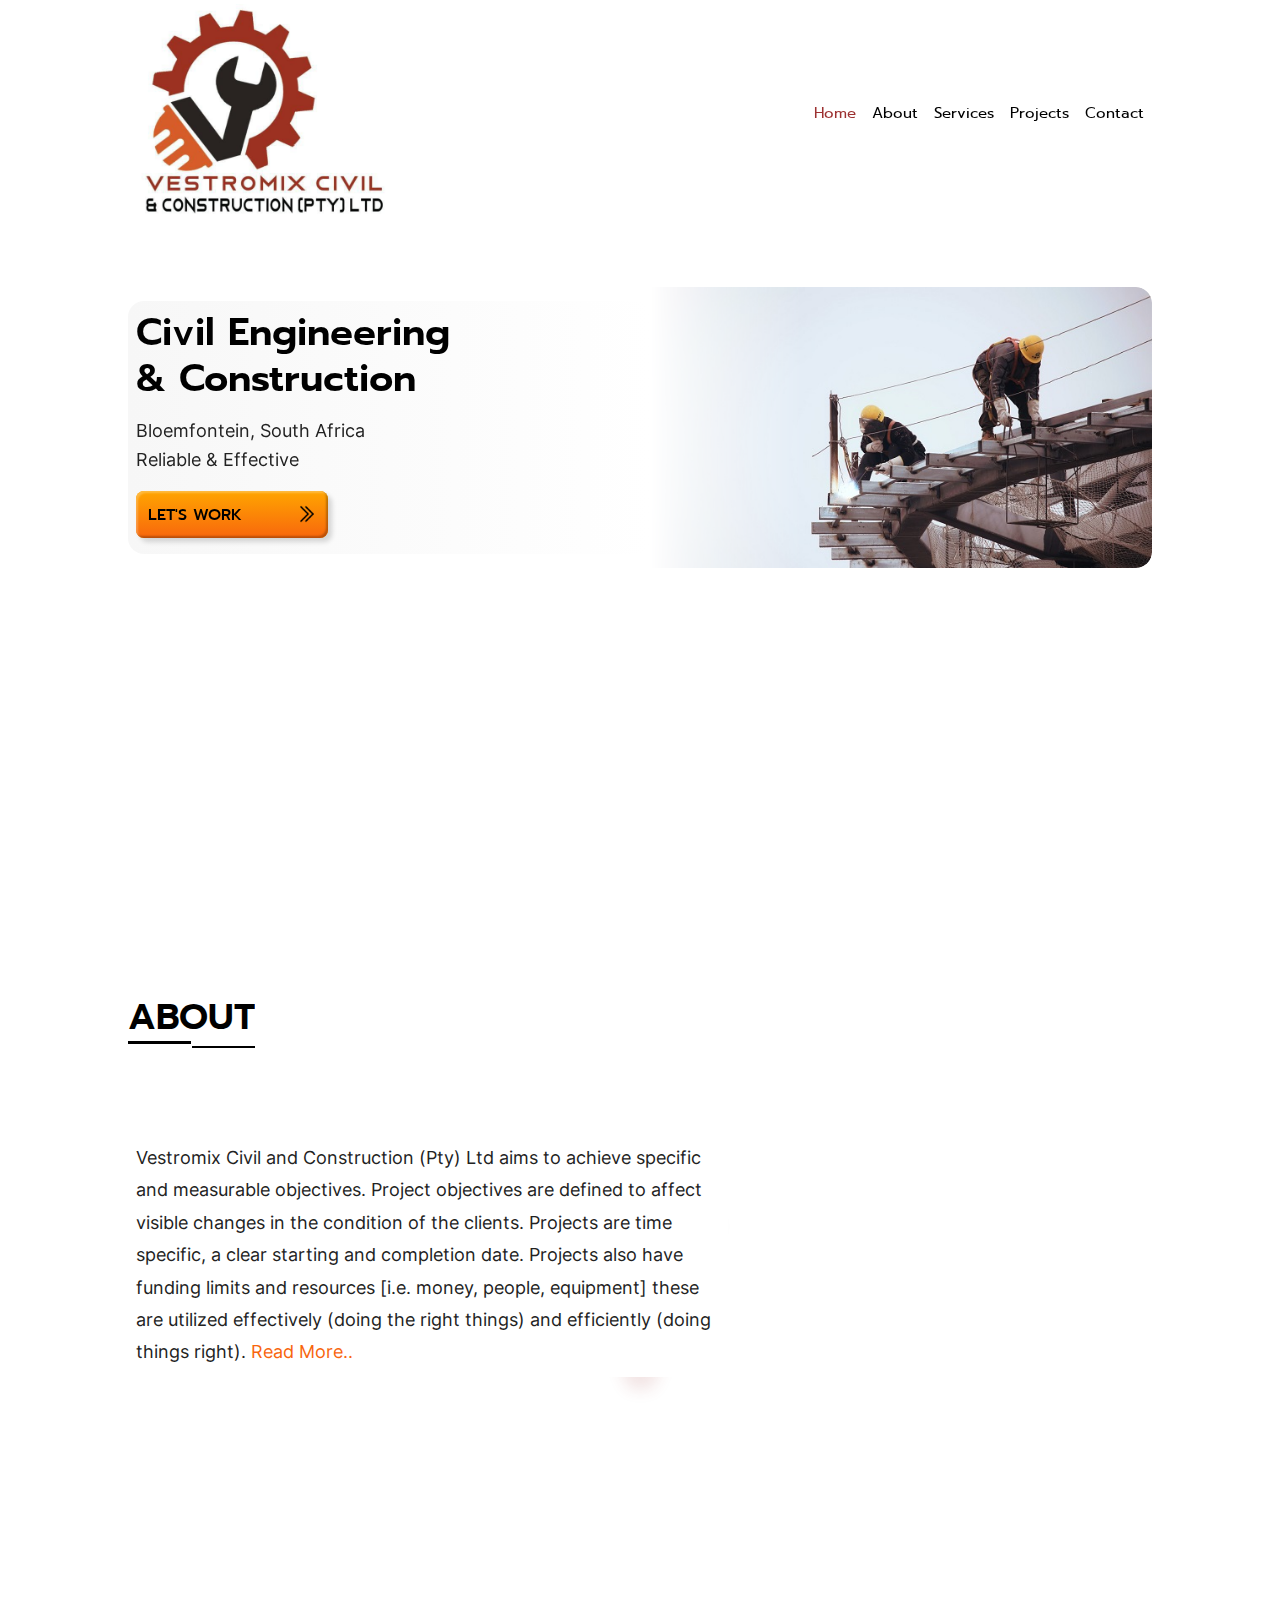
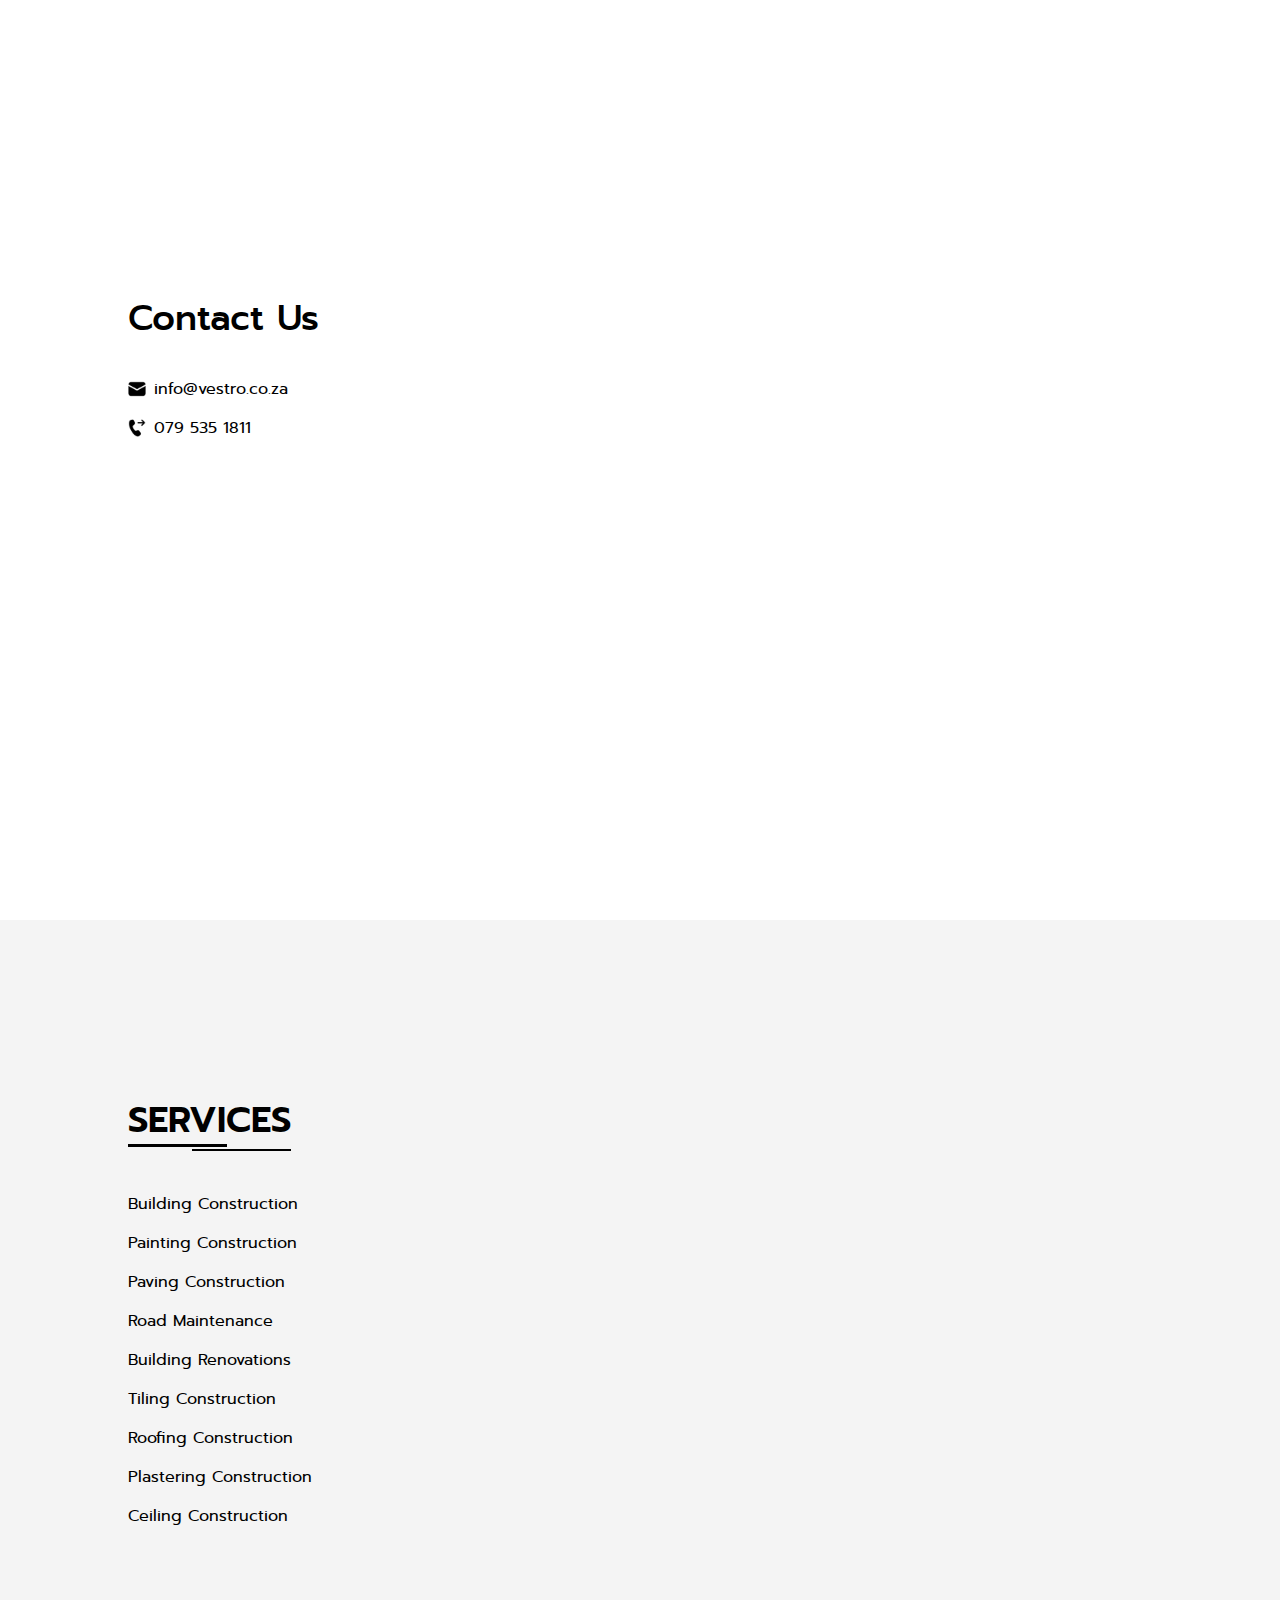
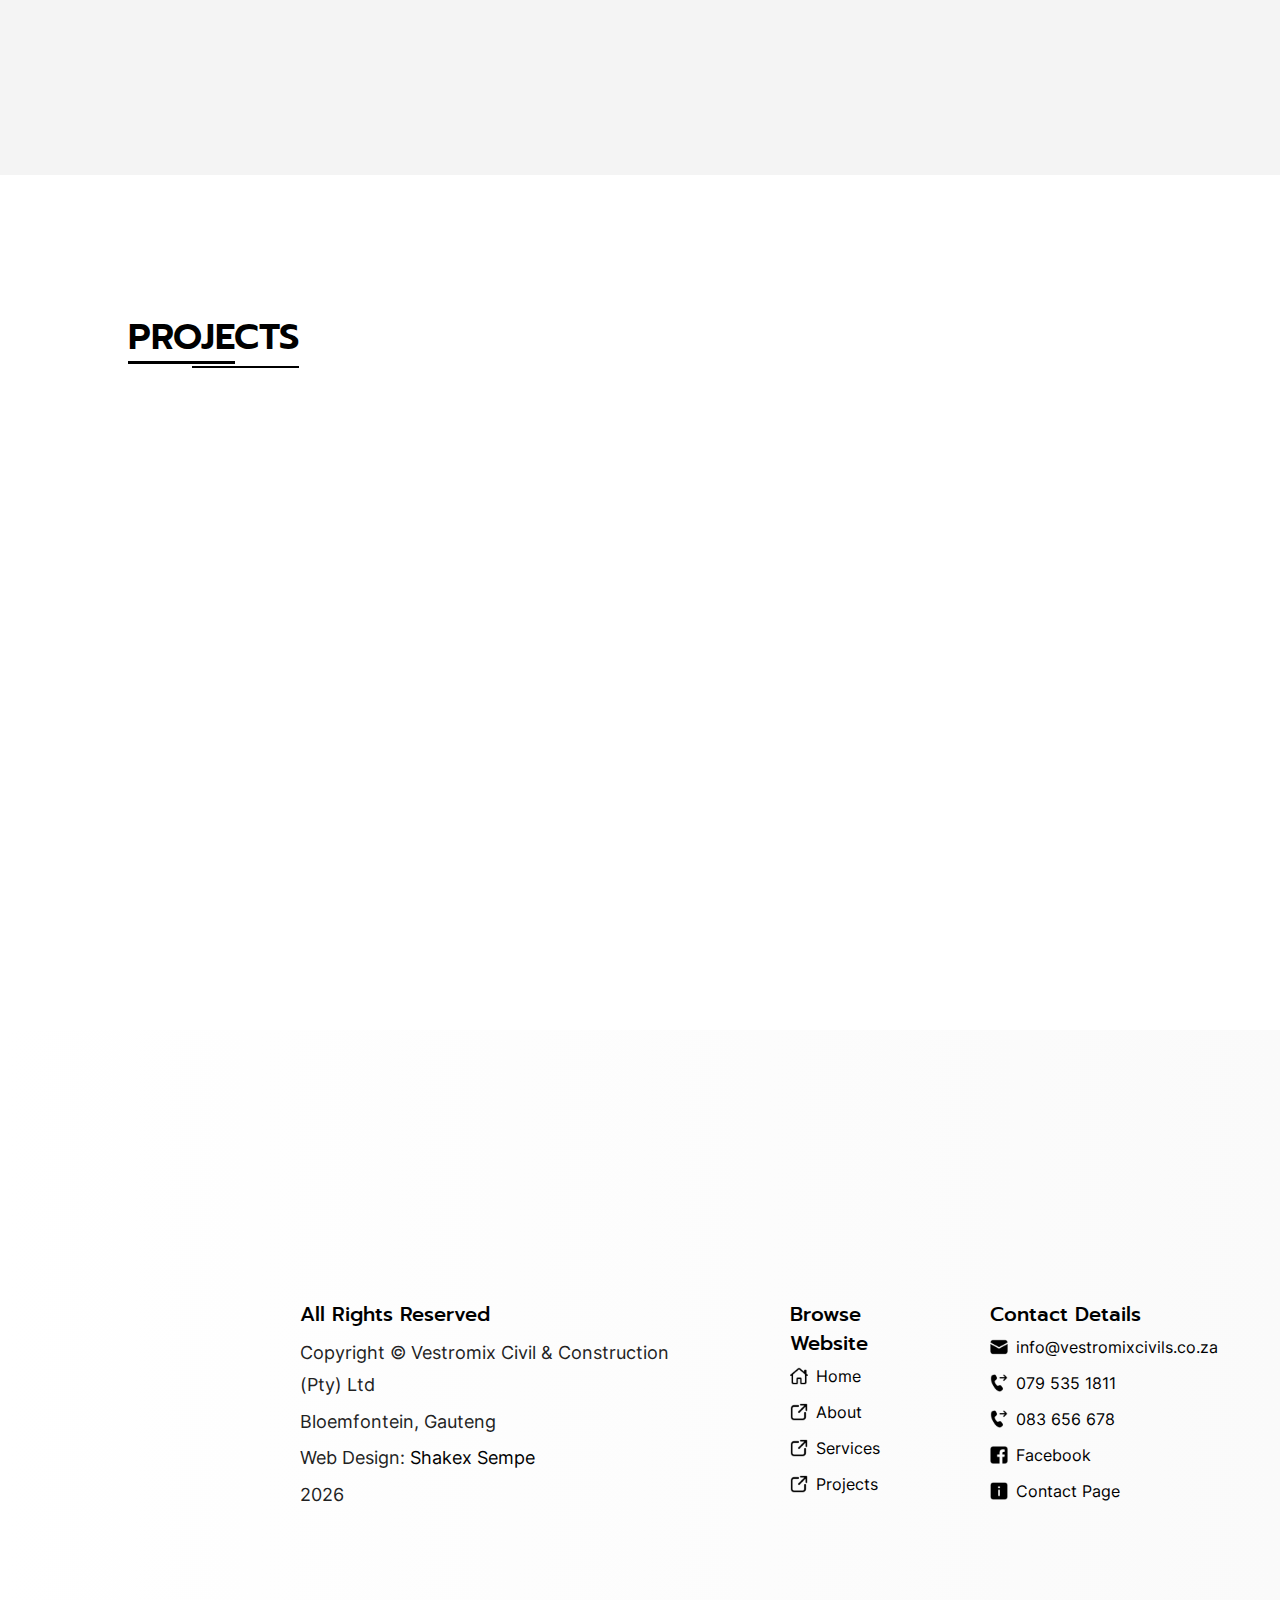
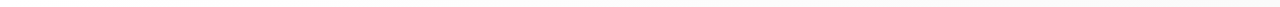
==== index.html @ af8aa7d8 "html: preloads" ====
<!DOCTYPE html>
<html lang="en">
<head>
    <meta charset="UTF-8">
    <meta http-equiv="X-UA-Compatible" content="IE=edge">
    <meta name="viewport" content="width=device-width, initial-scale=1.0">
    <!-- META THEME COLOR -->
    <meta name="theme-color" content="#000000">
    <!-- META OG IMAGE -->
    <meta name="image" property="og:image" content="https://orich-trading-projects.netlify.app/img/orich.jpg">
    <!-- TITLE -->
    <title>Civil Engineering & Construction </title>
    <!-- META DESCRIPTION -->
    <meta name="description" content="Bloemfontein based Construction company providing construction, electrical & general building services and solutions throughout Gauteng.">
    <!-- KEYWORDS -->
    <meta name="keywords" content="general building, construction, Johannesburg, Gauteng, industrial relations, painting, plumbing, tiling, roofing, electrical services & installations, IT network and infrastructure, general building, carpentry, paving, welding, ceiling">
    
    <!-- PRELOAD -->
    <link rel="preload" href="fonts/prompt-regular-webfont.woff2" as="font" type="font/woff2" crossorigin />
    <link rel="preload" href="fonts/Inter-Regular.woff2" as="font" type="font/woff2" crossorigin />
    <link rel="preload" href="img/hero-600.jpg" as="image" fetchpriority="high">
    <link rel="preload" href="img/vestro-logo-xsm.jpg" as="image" fetchpriority="high">
    <!--<link rel="preload" href="css/style.css" as="style" />
    <link rel="preload" href="js/app.js" as="script" />
    <link rel="preload" href="img/work.jpg" as="image" fetchpriority="high">
    <link rel="preload" href="img/hero-mobile-web.webp" as="image" fetchpriority="high">
    <link rel="preload" href="img/hero_400.jpg" as="image" media="(max-width: 450px)">
    <link rel="preload" href="img/hero_800.jpg" as="image" media="(min-width: 450.1px)"> -->
    
    <!-- STYLESHEET -->
    <link rel="stylesheet" href="css/style.css">
    <!-- JAVASCRIPT -->
    <script src="js/app.js" defer></script>
    

    <!-- META FAVICON -->
    <!-- <link rel="shortcut icon" href="img/favicon.ico" type="image/x-icon"> -->
    <link rel="icon" href="/">
    <link rel="apple-touch-icon" sizes="57x57" href="icons/fav/apple-icon-57x57.png">
    <link rel="apple-touch-icon" sizes="60x60" href="icons/fav/apple-icon-60x60.png">
    <link rel="apple-touch-icon" sizes="72x72" href="icons/fav/apple-icon-72x72.png">
    <link rel="apple-touch-icon" sizes="76x76" href="icons/fav/apple-icon-76x76.png">
    <link rel="apple-touch-icon" sizes="114x114" href="icons/fav/apple-icon-114x114.png">
    <link rel="apple-touch-icon" sizes="120x120" href="icons/fav/apple-icon-120x120.png">
    <link rel="apple-touch-icon" sizes="144x144" href="icons/fav/apple-icon-144x144.png">
    <link rel="apple-touch-icon" sizes="152x152" href="icons/fav/apple-icon-152x152.png">
    <link rel="apple-touch-icon" sizes="180x180" href="icons/fav/apple-icon-180x180.png">
    <link rel="icon" type="image/png" sizes="192x192"  href="icons/fav/android-icon-192x192.png">
    <link rel="icon" type="image/png" sizes="32x32" href="icons/fav/favicon-32x32.png">
    <link rel="icon" type="image/png" sizes="96x96" href="icons/fav/favicon-96x96.png">
    <link rel="icon" type="image/png" sizes="16x16" href="icons/fav/favicon-16x16.png">
    <meta name="msapplication-TileColor" content="#ffffff">
    <meta name="msapplication-TileImage" content="/ms-icon-144x144.png">
    <meta name="theme-color" content="#ffffff">

</head>

<body>
    

    <div class="container">

        <!-- HEADER = 1) LOGO 2) SECTION & PAGE NAVIGATION LINKS -->
        <header id="header" data-header class="index-header hero-header">
            <!-- SKIP LINK -->
            <a href="#main" class="skip-link" tabindex="0">skip to main content</a>
            <!-- LOGO = LINK TO TOP OF THE PAGE -->
                    <a class="logo" href="#">
                        <!-- <picture>
                            <source
                            type="image/webp"
                            srcset="img/orich-logo.webp"
                            width="260"
                            height="255"
                            >
                        </picture> -->
                        <img src="img/vestro-logo-xsm.jpg" width="250" height="250" alt="Vestro construction logo">
                    </a>
            <!-- DESKTOP NAVBAR & MOBILE HAMBURGER MENU -->
            <div class="navigation">
                <!-- HAMBURGER MENU = HIDDEN ON DESKTOPS -->
                <div id="toggle" class="toggle">
                    <div class="bar"></div>
                </div>
                <!-- NAVBAR = HIDDEN ON MOBILE SCREENS -->
                <nav id="nav">
                    <ul>
                        <!-- WEBSITE PAGE LINKS -->
                        <li><a class="nav-link" href="#">home</a></li>
                        <li><a class="nav-link" href="pages/about.html">about</a></li>
                        <li><a class="nav-link" href="pages/services.html">services</a></li>
                        <li><a class="nav-link" href="pages/projects.html">projects</a></li>
                        
                        <!-- CONTACT DROPDOWN BUTTON -->
                        <li title="Contact Dropdown" class="dropdown">
                            <button class="dropdown-btn">contact
                                <i class="fa fa-caret-down"></i>
                            </button>
                            <div class="dropdown-content">
                                <a title="Contact-info" href="#contact">contact info</a>
                                <a title="Contact-page" href="pages/contact.html">contact page</a>
                            </div>
                        </li>
                    </ul>
                </nav>
                <!-- SIDEBAR = HIDDEN ON DESKTOPS -->
                <!-- SIDEBAR ACTIVATED BY JAVASCRIPT CLICK EVENT LISTENER -->
                <aside id="aside" class="aside" >
                    
                    <!-- WEBSITE PAGE BROWSE -->
                    <ul>

                        <!-- HOME DROPDOWN -->
                        <li><a href="#" title="Home-page" class="nav-link">
                            <img class="icon nav-icon" src="icons/outline/icons8-homepage-32-light.png" height="32" width="32" alt="Home page icon" >
                            home</a>
                        </li>

                        <!-- ABOUT DROPDOWN -->
                        <li><a href="pages/about.html" title="About page" class="nav-link">
                            <img class="icon nav-icon" src="icons/outline/icons8-user-48-light.png" height="48" width="48" alt="user icon" >
                            about</a>
                        </li>

                        <!-- SERVICES DROPDOWN -->
                        <li><a href="pages/services.html" title="Services page" class="nav-link">
                            <img class="icon nav-icon" src="icons/outline/icons8-service-48-light.png" height="48" width="48" alt="Tools icon" >
                            services</a>
                        </li>

                        <!-- PROJECTS DROPDOWN -->
                        <li><a href="pages/projects.html" title="Projects page" class="nav-link">
                            <img class="icon nav-icon" src="icons/outline/icons8-four-squares-32-light.png" height="48" width="48" alt="Tasks icon" >
                            projects</a>
                        </li>
                    </ul>

                    <!-- SOCIAL & CONTACT DETAILS -->
                    <div class="social-links">
                        
                        <a target="_blank" style="--i:1;" title="Whatsapp number" href="https://wa.me/27795351811">
                            <img class="icon" src="icons/aside/icons8-whatsapp-50.png" height="50" width="50" alt="Whatsapp icon">
                            079 535 1811
                        </a>

                        <a target="_blank" style="--i:2;" title="Phone number" href="tel:083656678">
                            <img class="icon" src="icons/brand-icons/icons8-outgoing-call-48-brand.png" height="48" width="48" alt="Outgoing phone-call icon">
                            083 656 678
                        </a>

                        <a target="_blank" style="--i:3;" title="Email address" href="mailto:info@vestromixcivils.co.za">
                            <img class="icon" src="icons/solid/icons8-envelope-48-brand.png" height="48" width="48" alt="envelope icon">
                            info@vestromixcivils.co.za
                        </a>

                    </div>

                </aside>

            </div>
        </header>
        
        <!-- HERO -->
        <div id="hero">

            <!-- HERO IMAGE -->
            <picture class="hero-image">
                <!-- <source
                media="(min-width: 820.1px)"
                width="800"
                height="1035"
                srcset="img/hero_800.webp"
                >
                <source
                type="image/webp"
                media="(max-width: 820px)"
                width="488"
                height="580"
                srcset="img/hero-mobile-web.webp"
                > -->

                <img src="img/hero-600.jpg" width="488" height="580" alt="Construction workers">
            </picture>

            <!-- WEBSITE SLOGAN -->
            <div id="title" class="hero-title">

                <div class="slogan">
                    <h1>Civil Engineering & Construction</h1>

                    <p class="hero-meta">
                        <!-- <img class="icon hero-icon" src="icons/contact/icons8-location-pin-50.png" width="50" height="50" alt="location pin"> -->
                        Bloemfontein, South Africa
                    </p>

                    <!-- CALL TO ACTION = LINK TO SERVICES MENU -->
                    <div id="cta" class="cta">
                        <p class="slogan-p">Reliable & effective</p>
                        <a href="#main" class="cta-btn" title="Main Section">let's work
                            <img src="icons/solid/icons8-double-right-48-dark.png" class="icon hero-cta-icon" height="48" width="48" alt="double-right">
                        </a>
                    </div>
                </div>
            </div>
            
        </div>
        
        <!-- MAIN -->
        <main class="main index-main" id="main" >

            <!-- SECTION : ABOUT -->
            <section class="about">

                <!-- SECTION TITLE -->
                <div class="section-title io-item">
                    <h2>About</h2>
                </div>

                <article class="about-article">
                    <p>
                        Vestromix Civil and Construction (Pty) Ltd aims to achieve specific and measurable objectives. Project objectives are defined to affect visible changes in the condition of the clients. Projects are time specific, a clear starting and completion date. Projects also have funding limits and resources [i.e. money, people, equipment] these are utilized effectively (doing the right things) and efficiently (doing things right).
                        <a href="pages/about.html#main" title="about page">read more..</a>
                    </p>
                </article>

            </section>

            <!-- CTA SECTION -->
            <div class="cta-section">
                
                <!-- CTA IMAGE -->
                <img src="img/crane.jpg" width="640" height="905" class="cta-image" alt="crane">

                <!-- CTA CONTENT CONTAINER -->
                <div class="cta-content-container">
                <!-- CTA SECTION TITLE -->
                <h3 class="cta-grid-title">
                    contact us
                </h2>

                <!-- CTA ITEMS GRID -->
                <ul class="cta-grid">

                    <!-- GRID ITEM -->
                    <li class="cta-item">
                        <img class="icon" src="icons/solid/icons8-envelope-48-dark.png"/>
                        <a href="#">info@vestro.co.za</a>
                    </li>

                    <!-- GRID ITEM -->
                    <li class="cta-item">
                        <img class="icon" src="icons/solid/icons8-outgoing-call-48-dark.png"/>
                        <a href="#">079 535 1811</a>
                    </li>

                </ul>

            </div>

            </div>

            <!-- SECTION : SERVICES -->
            <section id="services" class="services">

                <!-- SECTION TITLE -->
                <div class="section-title io-item">
                    <h2>services</h2>
                </div>
                
                <!-- SERVICE ITEMS -->
                <ul>
                    <li>Building construction</li>
                    <li>Painting construction</li>
                    <li>Paving construction</li>
                    <li>Road Maintenance</li>
                    <li>building renovations</li>
                    <li>tiling construction</li>
                    <li>roofing construction</li>
                    <li>plastering construction</li>
                    <li>ceiling construction</li>
                </ul>
            </section>

            <!-- SECTION : SERVICES -->
            <section id="projects" class="projects">

                <!-- SECTION TITLE -->
                <div class="section-title io-item">
                    <h2>projects</h2>
                </div>
                
            </section>
            
            <!-- FOOTER -->
            <div class="footer" id="footer">
                <!-- FOOTER LOGO -->
                <div class="footer-logo">
                    <!-- <picture>
                        <source
                        type="image/webp"
                        srcset="img/orich-logo.webp"
                        width="250"
                        height="250"
                        >
                    </picture> -->
                    <img src="img/vestro-logo.jpg" loading="lazy" width="250" height="250" alt="Orich Trading & Projects Logo">
                </div>

                <!-- FOOTER COPYRIGHT INFO -->
                <div class="footer-item footer-copyright">
                    <div class="footer-item-title">
                        <h3>all rights reserved</h3>
                    </div>
                    <p>copyright &copy; Vestromix Civil & Construction (Pty) Ltd</p>
                    <p>Bloemfontein, Gauteng</p>
                    <p>web design: <a href="https://shakexsempe.netlify.app/" target="_blank">shakex sempe</a></p>
                    <p><span id="date"></span></p>
                </div>

                <!-- FOOTER BROWSE -->
                <div class="footer-item">

                    <div class="footer-item-title">
                        <h3>browse website</h3>
                    </div>

                    <ul class="footer-list page-links">

                        <li>
                            <img class="icon" src="icons/contact/icons8-home-page-48.png" alt="home page icon" height="48" width="48">
                            <a href="#">home</a>
                        </li>

                        <li>
                            <img class="icon" src="icons/solid/icons8-link-48-dark.png" alt="open link icon" height="48" width="48">
                            <a href="pages/about.html">about</a>
                        </li>

                        <li>
                            <img class="icon" src="icons/solid/icons8-link-48-dark.png" alt="open link icon" height="48" width="48">
                            <a href="pages/services.html">services</a>
                        </li>

                        <li>
                            <img class="icon" src="icons/solid/icons8-link-48-dark.png" alt="open link icon" height="48" width="48">
                            <a href="pages/projects.html">projects</a>
                        </li>

                    </ul>

                </div>

                <!-- FOOTER CONTACT ITEMS -->
                <div class="footer-item contact-items">

                    <div class="footer-item-title">
                        <h3>contact details</h3>
                    </div>

                    <ul class="footer-list contact-links">

                        <!-- EMAIL -->
                        <li>
                            <img src="icons/solid/icons8-envelope-48-dark.png" height="48" width="48" alt="envelope icon" class="icon">
                            <a href="mailto:info@vestromixcivils.co.za">info@vestromixcivils.co.za</a>
                        </li>

                        <!-- PHONE NUMBER -->
                        <li>
                            <img src="icons/solid/icons8-outgoing-call-48-dark.png" height="48" width="48" alt="outgoing call icon" class="icon">
                            <a target="_blank" style="--i:2;" href="tel:079 535 1811">079 535 1811</a>
                        </li>

                        <!-- PHONE NUMBER -->
                        <li>
                            <img src="icons/solid/icons8-outgoing-call-48-dark.png" height="48" width="48" alt="outgoing call icon" class="icon">
                            <a target="_blank" style="--i:2;" href="tel:083 656 678">083 656 678</a>
                        </li>

                        <!-- FACEBOOK -->
                        <li>
                            <img src="icons/solid/icons8-facebook-48-dark.png" height="48" width="48" alt="Facebook icon" class="icon">
                            <a target="_blank" href="">Facebook</a>
                        </li>

                        <li>
                            <img src="icons/solid/icons8-info-squared-48-dark.png" height="48" width="48" alt="Info square icon" class="icon">
                            <a href="pages/contact.html">Contact Page</a>
                        </li>

                    </ul>
                </div>

            </div>
            
        </main>

        <!-- FOOTER-NAVIGATION -->
        <div class="bottom-nav">
            
            <!-- NAV-ITEM 1 -->
            <div class="item item1 menu-target">
                
                <div class="active-icon">
                    <a class="contact-item mobile-contact-item" title="Contact" href="#contact">
                        
                        <img class="icon outline-icon" src="icons/outline/icons8-envelope-48-light.png" width="48" height="48" alt="envelope icon">
                        <img class="icon solid-icon" src="icons/solid/icons8-envelope-48-light.png" width="48" height="48" alt="envelope icon">

                    </a>
                </div>

            </div>

            <!-- NAV-ITEM 2 -->
            <div class="item item2">

                <div class="active-icon">

                    <a href="#" title="Home">
                        <img class="icon outline-icon" src="icons/outline/icons8-homepage-32-light.png" width="32" height="32" alt="Home-page icon">
                        <img class="icon solid-icon" src="icons/solid/icons8-homepage-48-light.png" width="32" height="32" alt="Home-page icon">
                    </a>

                </div>

            </div>

            <!-- NAV-ITEM 3 -->
            <div class="item item3 menu-target">

                <div class="active-icon">

                    <a class="contact-item" title="Footer" href="#footer">
                        <img class="icon outline-icon" src="icons/outline/icons8-four-squares-32-light.png" width="32" height="32" alt="four-squares icon">
                        <img class="icon solid-icon" src="icons/solid/icons8-four-squares-48-light.png" width="32" height="32" alt="four-squares icon">
                    </a>

                </div>
            </div>

        </div>

    </div>
    
    <script>
        const date = document.getElementById("date");
        date.innerHTML = new Date().getFullYear();
    </script>
    
</body>
</html>
---- css/style.css ----
@charset "UTF-8";
@font-face {
  font-family: "Prompt";
  src: url("../fonts/prompt-light-webfont.woff2") format("woff2"), url("../fonts/prompt-light-webfont.woff") format("woff");
  font-style: normal;
  font-weight: 200;
  font-display: swap;
}
@font-face {
  font-family: "Prompt";
  src: url("../fonts/prompt-regular-webfont.woff2") format("woff2"), url("../fonts/prompt-regular-webfont.woff") format("woff");
  font-style: normal;
  font-weight: 400;
  font-display: swap;
}
@font-face {
  font-family: "Prompt";
  src: url("../fonts/prompt-medium-webfont.woff2") format("woff2"), url("../fonts/prompt-medium-webfont.woff") format("woff");
  font-style: normal;
  font-weight: 500;
  font-display: swap;
}
@font-face {
  font-family: "Prompt";
  src: url("../fonts/prompt-semibold-webfont.woff2") format("woff2"), url("../fonts/prompt-semibold-webfont.woff") format("woff");
  font-style: normal;
  font-weight: 600;
  font-display: swap;
}
@font-face {
  font-family: "Prompt";
  src: url("../fonts/prompt-bold-webfont.woff2") format("woff2"), url("../fonts/prompt-bold-webfont.woff") format("woff");
  font-style: normal;
  font-weight: 700;
  font-display: swap;
}
@font-face {
  font-family: "Content";
  src: url("../fonts/Inter-Regular.woff2") format("woff2");
  font-style: normal;
  font-weight: 500;
  font-display: swap;
}
body {
  font-family: "Prompt", sans-serif;
}

.container {
  max-width: 100%;
}

main {
  position: relative;
  background: #fff;
  color: #000;
}
@media (prefers-color-scheme: dark) {
  main {
    background: #000;
  }
}
main::after {
  position: fixed;
  content: "";
  top: 5vh;
  left: 0;
  width: 100%;
  min-height: 100vh;
  background-image: linear-gradient(40deg, #ffa500, #000);
  opacity: 0;
  z-index: -1;
  transition: 0.2s;
}
main.active::after {
  z-index: 1;
  opacity: 0.7;
}
main.contact-page-main {
  background: #000;
}
main.contact-page-main form {
  color: #ffffff;
}

section {
  min-height: 95vh;
  padding: 5vh 5vw;
}
@media (min-width: 768px) {
  section {
    padding: 10vh 10vw;
  }
}

.section-title {
  text-transform: capitalize;
  padding: 5vh 0;
  overflow: hidden;
  width: max-content;
}
.section-title h2 {
  position: relative;
  font-size: 1.5rem;
  font-size: clamp(2rem, 5vw, 2.25rem);
  font-weight: 600;
  text-transform: uppercase;
}
.section-title h2::after, .section-title h2::before {
  position: absolute;
  content: "";
  bottom: 0;
  left: 0;
  width: 100%;
  height: 0.2rem;
  background-color: #000;
  transition: 500ms;
}
.section-title h2::before {
  width: calc(100% - 1rem);
  height: 0.1rem;
  bottom: -0.25rem;
}
.section-title.io-item h2 {
  transition: 1s;
}
.section-title.io-item h2::before {
  transform: translateX(5vw);
  transition: 1.5s;
}
.section-title.io-item h2::after {
  transform: translateX(-5vw);
  transition: 1.5s;
}
.section-title.active-item h2 {
  letter-spacing: normal;
}
.section-title.active-item h2::before {
  background-color: #d35e29;
  transform: translateX(0);
}
.section-title.active-item h2::after {
  transform: translateX(0);
  background-color: #9c3131;
}

.container-title {
  padding: 0.5rem 1rem;
  border-top-right-radius: 0.5rem;
  border-top-left-radius: 0.5rem;
  position: relative;
  overflow: hidden;
  isolation: isolate;
}
.container-title::after {
  content: "";
  position: absolute;
  top: 0;
  left: 0;
  width: 100%;
  height: 100%;
  border-top-right-radius: 0.5rem;
  border-top-left-radius: 0.5rem;
  background: linear-gradient(0deg, #000, #0d0d0d, #000);
  z-index: -1;
  transition: 1s;
}
.container-title h2,
.container-title h3 {
  color: #fff;
  text-transform: capitalize;
  font-weight: 500;
  font-size: 2rem;
  font-size: clamp(1.5rem, 4vw, 2rem);
  transition: 1500ms ease;
}
.container-title.io-item::after {
  transition: 1.5s;
}
.container-title.io-item :nth-child(1) {
  letter-spacing: 0.05rem;
}
.container-title.active-item::after {
  transition: 1.5s;
}
.container-title.active-item :nth-child(1) {
  letter-spacing: normal;
}

h3 {
  margin-bottom: 0.5rem;
  text-wrap: balance;
  text-transform: capitalize;
  font-size: 1.025rem;
  font-size: clamp(1.125rem, 2.25vw, 1.25rem);
  font-weight: 500;
}

p {
  color: #222;
  font-family: "Content", sans-serif;
  font-size: clamp(1rem, 2vw, 1.125rem);
  font-weight: 300;
  line-height: 1.8;
  text-wrap: pretty;
}
@media (prefers-color-scheme: dark) {
  p {
    color: #ddd;
  }
}

a {
  text-decoration: none;
  color: inherit;
  transition: 0.25s;
}
a:hover:not(.cta-btn, .skip-link), a:focus:not(.cta-btn, .skip-link) {
  color: #ffa500;
}

.icon {
  width: 1rem;
  width: clamp(1rem, 3vw, 1.0125rem);
  height: 1rem;
  height: clamp(1rem, 3vh, 1.0125rem);
  transition: 0.25s;
}

* {
  padding: 0;
  margin: 0;
  box-sizing: border-box;
}

html {
  scroll-behavior: smooth;
  scroll-padding-top: 7vh;
}
@media (min-width: 768px) {
  html {
    scroll-padding-top: 8vh;
  }
}

img {
  max-width: 100%;
  display: block;
}

.bottom-nav {
  position: fixed;
  z-index: 5;
  bottom: 0;
  height: auto;
  height: 7vh;
  width: 100%;
  padding: 0.25rem 5vw;
  background: #000;
  display: flex;
  align-items: center;
  justify-content: space-evenly;
  gap: 1rem;
  transform: translateY(10vh);
  transition: 0.5s;
}
.bottom-nav .item {
  width: 100%;
  transform: translateY(10vh);
  border-radius: 1.5rem;
}
.bottom-nav .item a {
  width: 100%;
  display: grid;
  place-items: center;
  margin-inline: auto;
  color: #f4f4f4;
  padding: 1rem 0.5rem;
  border-radius: 1.5rem;
  cursor: default;
  position: relative;
  isolation: isolate;
  transition: 0.25s;
}
@media (min-width: 500px) {
  .bottom-nav .item a {
    cursor: pointer;
  }
}
.bottom-nav .item a::after {
  content: "";
  position: absolute;
  top: 0;
  left: 0;
  width: 100%;
  height: 100%;
  background: #333;
  border-radius: 1.5rem;
  transform: scaleX(0.5);
  opacity: 0;
  transition: 0.25s;
  z-index: -1;
}
.bottom-nav .item a .icon {
  width: 1.125rem;
  height: 1.125rem;
}
.bottom-nav .item a .icon.outline-icon {
  opacity: 0.8;
}
.bottom-nav .item a:active {
  transition: 0.25s;
}
.bottom-nav .item a:active::after {
  transform: scaleX(1);
  transition: 0.125s;
  opacity: 0.5;
}
.bottom-nav .item a:hover::after {
  animation: click 0.25s;
}
@keyframes click {
  0% {
    transform: scaleX(0.5);
    opacity: 0;
  }
  50% {
    opacity: 1;
    transform: scaleX(1);
  }
  80% {
    opacity: 0.5;
    transform: scaleX(1);
  }
  100% {
    opacity: 0;
    transform: scaleX(1);
  }
}
@media (min-width: 768px) {
  .bottom-nav {
    display: none;
  }
}
.bottom-nav.active-footer {
  transform: translateY(0);
}
.bottom-nav.active-footer .item {
  transform: translateY(0);
}
.bottom-nav.active-footer .item:nth-child(1) {
  transition: 0.5s;
}
.bottom-nav.active-footer .item:nth-child(2) {
  transition: 0.75s;
}
.bottom-nav.active-footer .item:nth-child(3) {
  transition: 0.95s;
}
@media (min-width: 768px) {
  .bottom-nav.active-footer {
    transform: translateX(0);
  }
  .bottom-nav.active-footer .item {
    transform: translateX(0);
  }
  .bottom-nav.active-footer .item:nth-child(1) {
    transition-delay: 0.25s;
  }
  .bottom-nav.active-footer .item:nth-child(2) {
    transition-delay: 0.35s;
  }
  .bottom-nav.active-footer .item:nth-child(3) {
    transition-delay: 0.45s;
  }
}
.bottom-nav.menu-footer .item.menu-target i {
  color: #fff;
  transform: scale(1.05);
  transition: 0.5s;
}

.icon {
  width: 1.1rem;
  width: clamp(1rem, 3vw, 1.125rem);
  height: 1rem;
  height: clamp(1rem, 3vw, 1.125rem);
}

.active-icon a {
  padding: 0.5rem;
}
.active-icon a img {
  position: absolute;
}
.active-icon a img.solid-icon {
  opacity: 0;
}
.active-icon a:hover .outline-icon {
  opacity: 0;
}
.active-icon a:hover .solid-icon {
  opacity: 1;
}

.cta-btn {
  display: flex;
  justify-content: space-between;
  align-items: center;
  width: 11rem;
  width: clamp(11rem, 15vw, 12rem);
  padding: 0.75rem 0.75rem;
  margin: 0.5rem 0;
  background: #ffa500;
  color: #000;
  border: none;
  border-radius: 0.5rem;
  font-size: 0.85rem;
  font-size: clamp(.95rem, 1.25vw, 1.025rem);
  font-weight: 500;
  text-decoration: none;
  text-transform: capitalize;
  text-transform: uppercase;
  position: relative;
  isolation: isolate;
  transition: 0.25s;
  cursor: default;
}
@media (min-width: 500px) {
  .cta-btn {
    cursor: pointer;
  }
}
.cta-btn.btn-lg {
  width: clamp(12rem, 20vw, 14rem);
}
.cta-btn .hero-cta-icon {
  transition: 0.25s;
  animation: hero-arrow 1s infinite;
}
@keyframes hero-arrow {
  50% {
    transform: translateX(0.125rem);
    opacity: 0.5;
  }
}
.cta-btn i {
  font-size: 1rem;
  transition: 0.25s;
}
.cta-btn::before, .cta-btn::after {
  position: absolute;
  content: "";
  top: 0;
  left: 0;
  width: 100%;
  height: 100%;
  border: none;
  border-radius: 0.5rem;
  z-index: -1;
  transition: 0.3s;
}
.cta-btn::before {
  background: linear-gradient(0deg, #f8670d, #ffa500);
  box-shadow: inset 2px 2px 2px rgba(255, 255, 255, 0.25), inset -2px -2px 2px rgba(0, 0, 0, 0.25), 4px 4px 5px rgba(0, 0, 0, 0.15);
}
.cta-btn::after {
  opacity: 0;
  background: linear-gradient(0deg, #ffa500, #f8670d);
  box-shadow: inset 2px 2px 2px rgba(0, 0, 0, 0.25), inset -2px -2px 2px rgba(255, 255, 255, 0.152), 1px 2px 2px rgba(0, 0, 0, 0.3);
}
@media (max-width: 820px) {
  .cta-btn:active {
    transform: scale(0.97);
    letter-spacing: normal;
  }
  .cta-btn:active i, .cta-btn:active img {
    animation: none;
  }
  .cta-btn:active::before {
    opacity: 0;
  }
  .cta-btn:active::after {
    opacity: 1;
  }
}
@media (min-width: 820.1px) {
  .cta-btn:active {
    transform: scale(0.985);
    letter-spacing: normal;
  }
  .cta-btn:hover i, .cta-btn:hover img {
    animation: none;
  }
  .cta-btn:hover::before {
    opacity: 0;
  }
  .cta-btn:hover::after {
    opacity: 1;
  }
}

.contact-button {
  width: clamp(9rem, 15vw, 10rem);
}
.contact-button.btn-md {
  width: clamp(11rem, 15vw, 11rem);
}

.animated-icon {
  color: transparent;
}
.animated-icon::before, .animated-icon::after {
  position: absolute;
  color: #000;
  opacity: 1;
  top: 50%;
  transform: translateY(-50%);
  right: 0.8rem;
  transition: 0.25s;
}
.animated-icon::before {
  content: "";
  font-family: "Font Awesome 6 Free";
  animation: arrow 1.5s infinite;
}
.animated-icon::after {
  content: "";
  font-family: "Font Awesome 6 Free";
  opacity: 0;
  animation: arrow-2 1.5s infinite;
}
@keyframes arrow {
  50% {
    transform: translateY(-50%) translateX(0.125rem);
    opacity: 0;
  }
}
@keyframes arrow-2 {
  50% {
    opacity: 1;
  }
}

#form {
  min-height: 100vh;
  padding: 10vh 5vw;
}
@media (min-width: 768px) {
  #form {
    width: 50%;
    margin: 0 auto;
  }
}
#form .form-container-title {
  margin-bottom: 5vh;
  padding: 0;
}
#form .form-container-title h2 {
  font-size: clamp(2rem, 5vw, 2.25rem);
}
#form label {
  text-transform: capitalize;
}
#form input, #form textarea {
  display: block;
  padding: 1rem 0.5rem;
  margin: 1rem 0 2rem;
  width: 100%;
  border: none;
  outline: 1px solid #f8650c;
  outline: 1px solid transparent;
  background-color: #333;
  color: #f4f4f4;
  border-radius: 0.25rem;
  resize: none;
  transition: 0.5s;
}
@media (min-width: 768px) {
  #form input, #form textarea {
    padding: 1rem;
  }
}
#form input:valid, #form textarea:valid {
  outline-color: #fff6;
}
#form input::placeholder, #form textarea::placeholder {
  opacity: 0;
  color: #ddd;
  transform: translateX(0.5rem);
  transition: 500ms;
  text-transform: capitalize;
}
#form input:focus, #form textarea:focus {
  outline-color: #ffa500;
}
#form input:hover::placeholder, #form input:focus::placeholder, #form textarea:hover::placeholder, #form textarea:focus::placeholder {
  opacity: 1;
  transform: translateX(0rem);
}
#form button {
  font-family: inherit;
  font-weight: 500;
}
#form button:active .icon, #form button:focus .icon, #form button:hover .icon {
  transform: rotate(20deg) translateX(0.25rem);
  transition: 0.25s;
}

.toggle {
  font-size: 20px;
  height: 1rem;
  width: 1.25rem;
  border: none;
  display: grid;
  place-items: center;
  border-left-color: transparent;
  border-right-color: transparent;
  z-index: 100;
  transition: 0.5s;
}
.toggle .bar {
  background-color: #fff;
  background-color: #000;
  width: 100%;
  height: 0.1em;
  position: relative;
  transition: 0.5s;
}
.toggle .bar::before, .toggle .bar::after {
  position: absolute;
  content: "";
  top: 0;
  left: 0;
  width: 100%;
  height: 100%;
  background-color: #fff;
  background-color: #000;
  transition: 0.25s;
}
.toggle .bar::before {
  transform: translateY(-0.25em);
}
.toggle .bar::after {
  transform: translateY(0.25em);
}
.toggle.active .bar::before {
  transform: translateY(-0.25em) translateX(0.25em);
}
.toggle.active .bar::after {
  transform: translateY(0.25em) translateX(-0.25rem);
}

.block-line {
  position: relative;
}
.block-line::before {
  content: "";
  position: absolute;
  left: 0;
  top: 50%;
  transform: translateY(-50%);
  height: 95%;
  width: 0.15rem;
  background: linear-gradient(0deg, #f8650c, #ffa500, #f8650c);
  transition: 1s ease;
}
.block-line.io-item::before {
  height: 0;
}
.block-line.active-item::before {
  height: 90%;
}

.skip-link {
  position: fixed;
  top: 0;
  left: 0;
  right: 0;
  padding: 0.5rem;
  text-align: center;
  text-transform: capitalize;
  text-decoration: none;
  background: #f8650c;
  color: #fff;
  z-index: 99;
  transition: 0.25s;
  transform: translateY(-10vh);
}
.skip-link:focus {
  transform: translateY(0);
  text-decoration: underline;
}

/* LOADER */
.loader_bg {
  position: fixed;
  top: 0;
  width: 100vw;
  height: 100vh;
  background-color: #000;
  z-index: 999;
  display: grid;
  place-items: center;
}

.loader-title {
  font-size: 2rem;
  color: #fff4;
  display: flex;
  position: relative;
  gap: 2rem;
  animation: loader-title 1.25s forwards 1s;
}

.loader-title .brand-span {
  animation: brand-span 1.25s forwards 2.25s;
}

.loader-title::before, .loader-title::after {
  content: "";
  position: absolute;
  bottom: -1rem;
  left: 0;
  width: 100%;
  height: 0.125rem;
}

/* UNDERLINE 1 - LIGHT */
.loader-title::before {
  background: linear-gradient(90deg, transparent, #f4f4f4, transparent);
  animation: underline-1 1.25s forwards 1.25s;
}

/* UNDERLINE 2 - BRAND */
.loader-title::after {
  background: linear-gradient(90deg, transparent, orange, transparent);
  animation: underline-2 1.25s forwards 2.25s;
  transform: scaleX(0);
}

/* UNDERLINE 1 ANIMATION */
@keyframes underline-1 {
  100% {
    transform: scaleX(0);
  }
}
/* UNDERLINE 2 ANIMATION */
@keyframes underline-2 {
  100% {
    transform: scaleX(1);
  }
}
/* TITLE SPAN ANIMATION */
@keyframes brand-span {
  100% {
    color: orange;
  }
}
/* TITLE P ANIMATION */
@keyframes loader-title {
  100% {
    gap: 0.5rem;
    color: #f4f4f4;
  }
}
.about {
  position: relative;
  isolation: isolate;
}
@media (prefers-color-scheme: dark) {
  .about {
    background-color: #000;
    color: #f4f4f4;
  }
}
@media (min-width: 820px) {
  .about {
    background-image: url("../../img/work.jpg");
    background-repeat: no-repeat;
    background-position: right;
    background-size: 60%;
    background-attachment: fixed;
  }
}

.about-article {
  margin-top: 5vh;
  position: relative;
  isolation: isolate;
}
.about-article::after {
  content: "V";
  position: absolute;
  inset: 0;
  display: grid;
  place-items: center;
  font-size: 15rem;
  color: #9c3131;
  opacity: 0.125;
  filter: blur(0.5rem);
  z-index: -1;
}
.about-article p {
  font-family: "Content", sans-serif;
  max-width: 600px;
}
@media (min-width: 820px) {
  .about-article p {
    background-color: #fff;
    padding: 0.5rem;
    border-radius: 1rem;
  }
}
.about-article a {
  text-transform: capitalize;
  color: #f8650c;
}

#banner {
  background-color: #fff;
  isolation: isolate;
  margin: 5vh 5vw;
}
@media (min-width: 768px) {
  #banner {
    margin: 20vh 5vw;
  }
}
@media (min-width: 500px) {
  #banner .container-title {
    text-align: center;
  }
}
@media (prefers-color-scheme: dark) {
  #banner {
    background-color: #000;
  }
}

.banner-image-container {
  margin: 10vh 0;
  display: flex;
  flex-direction: column;
  gap: 5vh;
}
@media (min-width: 500px) {
  .banner-image-container {
    gap: 10vh;
  }
}
.banner-image-container figure {
  border-radius: 0.5rem;
  border: 1px solid #000;
  background: #000;
  position: relative;
  width: 100%;
  overflow: hidden;
  margin-inline: auto;
}
.banner-image-container figure .banner-image {
  width: 100%;
  height: auto;
  max-height: 75vh;
  object-fit: cover;
  object-position: 25% 50%;
  border-radius: 0;
  border-top-right-radius: 0.5rem;
  border-top-left-radius: 0.5rem;
}
@media (min-width: 768px) {
  .banner-image-container figure .banner-image {
    max-width: 600px;
    height: 100%;
    flex-basis: 50%;
    object-fit: cover;
    object-position: center;
    border-radius: 0;
  }
}
@media (min-width: 768px) {
  .banner-image-container figure {
    width: 100%;
    display: flex;
    flex-direction: row-reverse;
    justify-content: space-between;
  }
}
.banner-image-container figure .banner-content {
  background-color: #000;
  padding: 1rem 0.5rem;
}
@media (min-width: 768px) {
  .banner-image-container figure .banner-content {
    flex-basis: 50%;
    width: 100%;
    padding: 10vh 5vw;
    padding: 1rem;
  }
}
@media (min-width: 1024px) {
  .banner-image-container figure .banner-content {
    padding: 10vh 5vw;
    display: grid;
    place-items: center;
  }
}
.banner-image-container figure .banner-content .banner-image-title h3 {
  margin-bottom: 0.5rem;
  color: #ffa500;
}
@media (min-width: 820px) {
  .banner-image-container figure .banner-content .banner-image-title h3 {
    margin-bottom: 1rem;
  }
}
.banner-image-container figure .banner-content .banner-image-title .flex-container {
  display: flex;
  justify-content: space-between;
  flex-direction: column;
  gap: 1rem;
}
@media (min-width: 768px) {
  .banner-image-container figure .banner-content .banner-image-title .flex-container {
    justify-content: space-between;
  }
}
.banner-image-container figure .banner-content .banner-image-title .flex-item {
  outline: 1px solid transparent;
  background: #222;
  border-radius: 0.25rem;
  padding: 0.5rem;
  transition: 0.25s;
  font-size: clamp(.95rem, 1.25vw, 1.025rem);
}
@media (min-width: 768px) {
  .banner-image-container figure .banner-content .banner-image-title .flex-item {
    padding: 1rem;
  }
}
.banner-image-container figure .banner-content .banner-image-title .flex-item h4 {
  text-transform: capitalize;
  font-weight: 500;
  margin-bottom: 0.5rem;
  color: #fff;
}
.banner-image-container figure .banner-content .banner-image-title .flex-item p {
  color: #fff;
}
.banner-image-container figure .banner-content .banner-image-title .flex-item a {
  color: #fff;
  width: 70%;
  display: flex;
  align-items: center;
  margin-bottom: 0.5rem;
  transition: 0.25s;
}
.banner-image-container figure .banner-content .banner-image-title .flex-item a:hover, .banner-image-container figure .banner-content .banner-image-title .flex-item a:focus {
  color: #ffa500;
}
.banner-image-container figure .banner-content .banner-image-title .flex-item a i {
  color: #ffa500;
  margin-right: 0.5rem;
  transition: 0.25s;
}
.banner-image-container figure .banner-content .banner-image-title .flex-item a img {
  margin-right: 0.5rem;
}
.banner-image-container figure .banner-content .banner-image-title .flex-item:hover {
  outline-color: #fff4;
}
.banner-image-container figure .banner-content .banner-image-title .flex-item:hover span {
  color: #ffa500;
  transition: 0.25s;
}

#contact {
  background: #000;
  color: #ffffff;
  padding: 10vh 0 5vh;
}
#contact .section-title {
  padding: 5vh 5vw;
  color: #fff;
}
#contact .contact-items {
  display: grid;
  grid-gap: 1rem;
  grid-template-columns: repeat(1, 1fr);
  gap: 10vh;
  padding: 5vh 0;
  margin: 0 5vw;
}
@media (min-width: 820px) {
  #contact .contact-items {
    grid-template-columns: 1fr 1fr;
    margin: 10vh 5vw 5vh;
    column-gap: 2rem;
    row-gap: 4rem;
  }
}
#contact .contact-item {
  background-color: #333;
  border-radius: 0.5rem;
  padding: 1rem 0.5rem;
  width: 100%;
  transition: 0.3s;
}
@media (min-width: 820px) {
  #contact .contact-item {
    width: 100%;
    height: auto;
    margin: 0;
    padding: 1rem;
    z-index: 2;
  }
}
#contact .contact-item .contact-item-title {
  margin: -2rem 0 1.5rem;
}
#contact .contact-item .contact-item-title h3 {
  color: #ffffff;
  font-weight: 500;
}
#contact .contact-item .contact-item-title i {
  font-size: 2.5rem;
  margin-bottom: 1rem;
  color: #f4f4f4;
}
#contact .contact-item .contact-item-title .contact-icon {
  width: 2.8rem;
  height: auto;
  margin-bottom: 1rem;
}
#contact .contact-item .contact-info {
  display: flex;
  flex-direction: column;
  gap: 1rem;
}
#contact .contact-item .contact-info .contact-info-item {
  margin-bottom: 1rem;
  padding: 0.5rem 0.5rem;
  outline: 1px solid transparent;
  background: linear-gradient(0deg, #000, #060606);
  color: #fff;
  border-radius: 0.5rem;
  box-shadow: 0 0.5rem 0.5rem rgba(0, 0, 0, 0.25);
  transition: 250ms;
}
#contact .contact-item .contact-info .contact-info-item .flex-container {
  display: flex;
  align-items: center;
  gap: 0.5rem;
}
#contact .contact-item .contact-info .contact-info-item .flex-container:nth-child(1) {
  margin-bottom: 0.25rem;
}
#contact .contact-item .contact-info .contact-info-item .flex-container .icon {
  opacity: 0.7;
}
#contact .contact-item .contact-info .address {
  display: flex;
  flex-direction: column;
}
#contact .contact-item .contact-info p {
  color: #fff;
  line-height: 2;
  transition: 0.25s;
  font-weight: 400;
}
#contact .contact-item .contact-info p span {
  font-weight: 500;
  color: #ffa500;
  transition: 250ms;
}
#contact .contact-item .contact-info p i {
  margin-right: 0.5rem;
  color: #fff9;
  transition: 0.25s;
}
#contact .contact-item .contact-info a {
  font-family: "Content", sans-serif;
  color: inherit;
  text-decoration: underline transparent;
  text-underline-offset: 4px;
  transition: 250ms;
}
#contact .contact-item .contact-info .item-button {
  margin: 1rem 0 0.5rem;
}
#contact .contact-item .contact-info .item-button a {
  color: #000;
  text-decoration: none;
}
#contact .contact-item .contact-info .item-button:active a .icon {
  transform: rotate(10deg);
}
#contact .contact-item .contact-info:hover p span {
  opacity: 0.7;
}
#contact .contact-item .contact-info:hover p i {
  transform: translateX(0.125rem);
}
#contact .contact-item .contact-info:hover .contact-info-item .icon {
  opacity: 1;
}
#contact .contact-item .contact-info:hover .contact-info-item a {
  text-decoration-color: #ffa500;
}
#contact .contact-item .contact-info:hover .contact-info-item a:hover, #contact .contact-item .contact-info:hover .contact-info-item a:focus {
  color: #ffa500;
  text-decoration-color: transparent;
}
#contact .contact-item .contact-info:hover .contact-info-item:hover {
  outline-color: #fff6;
}
#contact .contact-item:hover .contact-info .contact-info-item {
  outline-color: #fff3;
}

.footer {
  padding: 5vh 5vw 11vh;
  background: linear-gradient(0deg, #fafafa, #ffff);
  display: flex;
  flex-direction: column;
  gap: 5vh;
}
@media (prefers-color-scheme: dark) {
  .footer {
    background: #333;
    color: #f4f4f4;
  }
}
@media (min-width: 1024px) {
  .footer {
    padding: 30vh 5vw 10vh;
    background: linear-gradient(90deg, #ffff, #fafafa);
    flex-direction: row;
    justify-content: space-between;
    align-items: start;
  }
}
.footer a {
  text-decoration: none;
  color: #000;
  transition: 0.25s;
}
.footer a:hover, .footer a:focus {
  color: #f8650c;
}
@media (prefers-color-scheme: dark) {
  .footer a {
    color: #ddd;
  }
}
.footer .footer-logo img {
  width: 10rem;
  width: clamp(10rem, 15vw, 12rem);
  height: 100%;
}
.footer .footer-copyright {
  text-transform: capitalize;
}
.footer .footer-copyright p {
  font-family: "Content", sans-serif;
}
@media (min-width: 820px) {
  .footer .footer-copyright p {
    margin-bottom: 0.25rem;
  }
}
.footer .footer-copyright a {
  font-weight: 500;
}
.footer .footer-item .footer-item-title {
  text-transform: capitalize;
  margin-bottom: 0.5rem;
}
.footer .footer-item .footer-list {
  list-style: none;
}
.footer .footer-item .footer-list.page-links {
  text-transform: capitalize;
}
.footer .footer-item .footer-list li {
  font-family: "Content", sans-serif;
  display: flex;
  align-items: center;
  gap: 0.5rem;
  margin-bottom: 0.5rem;
}
@media (min-width: 820px) {
  .footer .footer-item .footer-list li {
    margin-bottom: 1rem;
  }
}
.footer .footer-item .footer-list li i {
  width: 1rem;
  margin-right: 0.5rem;
  transition: 0.25s;
}
.footer .footer-item .footer-list li a {
  transition: 0.25s;
}
.footer .footer-item .footer-list li:hover a {
  color: #f8650c;
}
.footer .footer-item .footer-list li:hover i {
  transform: translateX(0.25rem);
  color: #f8650c;
}
.footer .footer-item .footer-list li:hover .icon {
  transform: translateX(0.25rem);
  opacity: 0.9;
}
.footer .page-links li i {
  margin-right: 0.5rem;
}

.grid-gallery {
  padding: 10vh 5vw;
  min-height: 100vh;
  display: grid;
  grid-template-columns: repeat(auto-fit, minmax(250px, 1fr));
  gap: 0.5rem;
  grid-auto-rows: 50vh;
  grid-auto-flow: dense;
}
@media (min-width: 500px) {
  .grid-gallery {
    grid-auto-rows: 200px;
  }
}
.grid-gallery .gallery-figure {
  display: flex;
  justify-content: center;
  align-items: center;
  border-radius: 0.25rem;
  overflow: hidden;
}
@media (min-width: 500px) {
  .grid-gallery .gallery-figure.wide {
    grid-column: span 1;
  }
}
@media (min-width: 500px) {
  .grid-gallery .gallery-figure.tall {
    grid-row: span 2;
  }
}
@media (min-width: 500px) {
  .grid-gallery .gallery-figure.big {
    grid-row: span 2;
    grid-row: span 2;
  }
}
.grid-gallery .gallery-figure img {
  width: 100%;
  height: 100%;
  vertical-align: middle;
  display: inline-block;
  object-fit: cover;
  border-radius: 0.25rem;
}
.grid-gallery .gallery-figure.io-item {
  opacity: 0;
  transition: 1s;
}
.grid-gallery .gallery-figure.io-item img {
  transform: translateY(5vh);
  transition: 1s;
}
.grid-gallery .gallery-figure.active-item {
  opacity: 1;
}
.grid-gallery .gallery-figure.active-item img {
  transform: translateY(0);
}
.grid-gallery .gallery-figure.active-item:hover img {
  transform: scale(1.05);
  transition: 0.5s ease;
}

#header {
  position: fixed;
  top: 0;
  width: 100%;
  z-index: 20;
  transition: all 250ms;
  isolation: isolate;
  background-color: transparent;
  display: flex;
  align-items: center;
  justify-content: space-between;
  height: 7vh;
  padding: 0.25rem 5vw;
}
@media (min-width: 820px) {
  #header {
    height: 8vh;
    padding: 0.25rem 5vw;
    padding: 0.25rem 10vw;
  }
}
#header::after {
  content: "";
  position: absolute;
  top: 0;
  left: 0;
  width: 100%;
  height: 100%;
  background-color: transparent;
  background-color: #fff;
  z-index: -1;
  box-shadow: 0rem 1rem 1rem transparent;
  transition: 0ms;
  transition: box-shadow 500ms ease, background-color 250ms;
}
@media (prefers-color-scheme: dark) {
  #header::after {
    background-color: #000;
  }
}
@media (min-width: 820px) {
  #header .navigation .toggle {
    display: none;
  }
  #header .navigation aside {
    display: none;
  }
}
#header.hero-header {
  height: 10rem;
}
#header.hero-header::after {
  background-color: transparent;
}
@media (min-width: 820px) {
  #header.hero-header {
    height: 30vh;
    height: 25vh;
    background-color: transparent;
  }
}
#header.hero-header .navigation {
  z-index: 5;
}
#header.hero-header .navigation nav ul li a:hover, #header.hero-header .navigation nav ul li a:focus {
  color: #9c3131;
}
#header.hero-header .navigation nav .dropdown button {
  color: #ffffff;
  color: inherit;
}
#header.hero-header .navigation nav .dropdown button:hover, #header.hero-header .navigation nav .dropdown button:focus {
  color: #ffa500;
}
#header.hero-header .navigation .nav-link.active {
  color: #9c3131;
}
#header.toggle-header::after {
  background-color: #000;
}
#header.toggle-header .navigation .toggle .bar {
  background-color: #f8650c;
  transition: 0.5s;
}
#header.toggle-header .navigation .toggle .bar::before, #header.toggle-header .navigation .toggle .bar::after {
  background-color: #f8650c;
  transition: 0.5s;
}
#header.main-header::after {
  background-color: #fff;
  box-shadow: 0rem 0.25rem 1rem rgba(0, 0, 0, 0.05);
  transition: box-shadow 0.5s ease, background-color 125ms;
}
@media (prefers-color-scheme: dark) {
  #header.main-header::after {
    background-color: #000;
  }
}
#header.main-header .navigation .toggle .bar {
  background-color: #f8650c;
  background-color: #000;
}
#header.main-header .navigation .toggle .bar::before, #header.main-header .navigation .toggle .bar::after {
  background-color: #000;
}
@media (prefers-color-scheme: dark) {
  #header.main-header .navigation .toggle .bar {
    background-color: #ffff;
  }
  #header.main-header .navigation .toggle .bar::before, #header.main-header .navigation .toggle .bar::after {
    background-color: #ffff;
  }
}

.logo {
  width: 10rem;
  width: auto;
  height: 100%;
  transition: 250ms;
  z-index: 1;
}
.logo img {
  height: 100%;
  width: 100%;
  object-fit: contain;
  object-position: left bottom;
  border-bottom-left-radius: 0.25rem;
  border-bottom-right-radius: 0.25rem;
  cursor: default;
  transition: 250ms;
}
@media (min-width: 500px) {
  .logo img {
    cursor: pointer;
  }
}
.logo img:active {
  transform: scale(0.95);
}

.navigation {
  text-transform: capitalize;
  transition: 0.5s;
  position: relative;
  border: none;
}
.navigation nav {
  display: none;
}
@media (min-width: 820px) {
  .navigation nav {
    display: block;
    transition: 0.5s;
  }
  .navigation nav ul {
    display: flex;
    align-items: center;
    gap: 1rem;
    isolation: isolate;
  }
  .navigation nav ul li {
    list-style: none;
    position: relative;
  }
  .navigation nav ul li a {
    font-size: 0.95rem;
    color: #000;
    text-decoration: none;
    transition: 0.3s;
    position: relative;
    display: block;
  }
  .navigation nav ul li a::after {
    position: absolute;
    content: "";
    bottom: -0.25rem;
    left: 50%;
    transform: translateX(-50%) scale(0);
    width: 70%;
    height: 0.15rem;
    background-color: #9c3131;
    transition: 0.3s;
  }
  .navigation nav ul li a:hover::after, .navigation nav ul li a:focus::after {
    transform: translateX(-50%) scale(1);
  }
  .navigation nav ul .dropdown {
    position: relative;
  }
  .navigation nav ul .dropdown button {
    font-family: inherit;
    font-size: 0.95rem;
    display: flex;
    align-items: center;
    float: left;
    color: #000;
    text-decoration: none;
    transition: 0.3s;
    border-radius: 5px;
    background-color: transparent;
    border: none;
    text-transform: capitalize;
    cursor: pointer;
    padding: 0.5rem 0;
  }
  .navigation nav ul .dropdown button i {
    margin-left: 0.5rem;
  }
  .navigation nav ul .dropdown .dropdown-content {
    display: block;
    height: 0rem;
    width: 15vw;
    overflow-y: auto;
    position: absolute;
    top: 2rem;
    left: -5vw;
    background-color: #f8650c;
    transition: 0.25s;
    border-radius: 0.25rem;
    z-index: -1;
  }
}
@media (min-width: 820px) and (min-width: 1024px) {
  .navigation nav ul .dropdown .dropdown-content {
    left: -9vw;
  }
}
@media (min-width: 820px) {
  .navigation nav ul .dropdown .dropdown-content a {
    display: block;
    border-radius: 0;
    padding: 0.25rem;
  }
  .navigation nav ul .dropdown .dropdown-content a::after {
    display: none;
  }
  .navigation nav ul .dropdown .dropdown-content a:hover {
    color: #ffffff;
    color: inherit;
    box-shadow: none;
    background-color: #000;
  }
}
@media (min-width: 820px) {
  .navigation nav ul .dropdown .dropdown-content i {
    color: #ddd;
    margin-right: 0.5rem;
  }
}
@media (min-width: 820px) {
  .navigation nav ul .dropdown:hover button {
    color: #000a;
  }
  .navigation nav ul .dropdown:hover button i {
    transition: 0.3s;
    transform: scale(0.9) rotate(180deg);
    color: #f8650c;
  }
  .navigation nav ul .dropdown:hover .dropdown-content {
    height: 55vh;
    height: auto;
    overflow-y: auto;
  }
}
.navigation .nav-link.active {
  color: #f8650c;
}

aside {
  position: fixed;
  top: 7vh;
  right: -100vw;
  width: 100%;
  height: 100vh;
  background-color: #000000;
  padding: 0 2rem;
  transition: 0.5s;
  overflow: hidden;
  z-index: 1;
}
aside .icon {
  width: 1.025rem;
  height: 1.025rem;
}
aside ul {
  padding: 2rem 0 0;
  width: 70vw;
  height: 100%;
  height: auto;
  overflow: none;
  margin-bottom: 2rem;
}
aside ul li {
  margin: 0 0rem 1rem;
  list-style: none;
  border-bottom: 1px solid rgba(78, 78, 78, 0.4);
  display: flex;
  justify-content: center;
  align-items: center;
  transition: 1s;
  transform: translateY(-1rem);
  opacity: 0;
}
aside ul li.aside-dropdown {
  position: relative;
  display: flex;
  flex-direction: column;
}
aside ul li.aside-dropdown button {
  display: flex;
  align-items: center;
  width: 100%;
  padding: 0.5rem 0;
  background-color: transparent;
  color: #e6e6e6;
  font-size: 1rem;
  text-transform: capitalize;
  text-decoration: none;
  letter-spacing: 0.025rem;
  transition: 0.2s;
  border: none;
}
aside ul li.aside-dropdown button i {
  position: relative;
  color: #fff9;
  width: 1.5rem;
  border: 2px solid red;
}
aside ul li.aside-dropdown button i.fa-caret-down {
  transition: 0.3s;
  margin-left: auto;
}
aside ul li.aside-dropdown button i:first-of-type {
  margin-right: 1rem;
}
aside ul li.aside-dropdown .aside-dropdown-content {
  position: relative;
  top: 0;
  width: 100%;
  height: 0;
  overflow: hidden;
  background-color: #000000;
  display: flex;
  flex-direction: column;
  transition: 0.5s;
}
aside ul li.aside-dropdown .aside-dropdown-content a {
  text-transform: capitalize;
  margin-left: auto;
  width: auto;
  letter-spacing: 0.025rem;
  font-weight: 300;
}
aside ul li.aside-dropdown .aside-dropdown-content a:hover {
  color: #ffffff;
  transition: 0.2s;
}
aside ul li.aside-dropdown .aside-dropdown-content.services-dropdown a {
  width: 100%;
  text-align: right;
  text-transform: capitalize;
}
aside ul li.aside-dropdown i {
  color: #ffa500;
  opacity: 0.3;
  position: absolute;
  left: 0.5rem;
}
aside ul li.aside-dropdown:hover {
  transition: 0.2s;
  border-color: #fff8;
  border-radius: 0;
}
aside ul li.aside-dropdown:hover button {
  color: #ffa500;
  transition: 0.2s;
}
aside ul li.aside-dropdown:hover button i {
  transition: 0.2s;
  color: #fff6;
}
aside ul li.aside-dropdown:hover button i.fa-caret-down {
  transform: rotate(180deg);
}
aside ul li.aside-dropdown:hover .aside-dropdown-content {
  height: 18vh;
}
aside ul li.aside-dropdown:hover .aside-dropdown-content a:hover {
  color: #ffa500;
}
aside ul li.aside-dropdown:hover .services-dropdown {
  height: 65vh;
}
aside ul li.aside-dropdown:hover .projects-dropdown {
  height: 60vh;
  overflow-y: auto;
}
aside ul li .nav-link {
  color: #e6e6e6;
  text-decoration: none;
  width: 100%;
  padding-bottom: 0.5rem;
  transition: 0.2s;
  display: flex;
  align-items: center;
  justify-content: start;
  gap: 1rem;
}
aside ul li .nav-link i {
  color: #fff9;
}
aside ul li .nav-link img {
  opacity: 0.5;
}
aside ul li .nav-link.active {
  border-bottom: 1px solid rgba(255, 166, 0, 0.3);
}
aside ul li .nav-link.active .icon, aside ul li .nav-link.active i {
  opacity: 1;
}
aside .social-links {
  width: 70vw;
  display: flex;
  flex-direction: column;
  justify-content: flex-start;
  align-items: center;
  opacity: 1;
  transition: 0.5s;
  background: #111;
  padding: 0.5rem;
  border-radius: 0.5rem;
  border: 2px solid #fff2;
  font-family: "Content", sans-serif;
}
aside .social-links a {
  width: 100%;
  text-decoration: none;
  color: #e6e6e6;
  font-weight: 300;
  margin-bottom: 0.5rem;
  transform: translateY(2rem);
  opacity: 0;
  transition: 0.5s;
  text-transform: none;
  display: flex;
  align-items: center;
  justify-content: start;
  gap: 1rem;
}
aside .social-links a i {
  width: 1rem;
  margin: 0 0.5rem 0 1rem;
  font-size: 1rem;
  color: #ffa500;
}
aside.active {
  right: -1rem;
}
aside.active ul li {
  transform: translateY(0);
  opacity: 1;
}
aside.active ul :nth-child(1) {
  transition-delay: 0.3s;
}
aside.active ul :nth-child(2) {
  transition-delay: 0.35s;
}
aside.active ul :nth-child(3) {
  transition-delay: 0.4s;
}
aside.active ul :nth-child(4) {
  transition-delay: 0.45s;
}
aside.active ul :nth-child(5) {
  transition-delay: 0.5s;
}
aside.active ul :nth-child(6) {
  transition-delay: 0.8s;
}
aside.active .social-links {
  opacity: 1;
}
aside.active .social-links a {
  opacity: 1;
  transform: translateY(0);
  transition-delay: calc(.35s + .05s * var(--i));
}

#hero {
  height: 95vh;
  position: relative;
  isolation: isolate;
  transition: 250ms;
  padding: 5vh 0 0;
  display: grid;
  grid-template-rows: auto 1fr;
  grid-template-rows: 55% 1fr;
  grid-template-areas: "image" "title";
}
@media (min-width: 820px) {
  #hero {
    display: flex;
    flex-direction: row-reverse;
    justify-content: space-between;
    align-items: center;
    padding: 5vh 10vw;
  }
}
#hero.active {
  background: #f8650c;
}

.hero-image {
  grid-area: image;
  background: #fff9;
  background: #0004;
  z-index: -1;
}
@media (min-width: 500px) {
  .hero-image {
    background: none;
  }
}
.hero-image img {
  height: 100%;
  width: 100%;
  object-fit: contain;
  object-fit: cover;
  object-position: 50% 10%;
  object-position: 60% 50%;
  mix-blend-mode: darken;
  mix-blend-mode: overlay;
}
@media (min-width: 500px) {
  .hero-image img {
    object-fit: cover;
  }
}
@media (min-width: 820px) {
  .hero-image img {
    border-top-right-radius: 1rem;
    border-bottom-right-radius: 1rem;
    max-width: 800px;
    -webkit-mask: linear-gradient(90deg, transparent, #ffffff 30%);
    mask: linear-gradient(90deg, transparent, #fff 30%);
  }
}

.hero-title {
  grid-area: title;
  position: relative;
  padding: 1rem 5vw 0;
  padding: 5vh 5vw 0;
  background: #fafafa;
  background: linear-gradient(0deg, #fff, #fafafa 60%);
}
@media (min-width: 500px) {
  .hero-title {
    padding: 5vh 0 0 5vw;
  }
}
@media (min-width: 820px) {
  .hero-title {
    background: linear-gradient(90deg, #f7f7f7, #fff);
    padding: 5vh 0 0 5vw;
    padding: 10vh 0 0vh;
    padding: 0.5rem;
    border-radius: 1rem;
  }
}
.hero-title .slogan {
  position: relative;
  text-transform: capitalize;
}
.hero-title .slogan h1 {
  font-weight: 600;
  font-size: 1.05rem;
  font-size: clamp(1.05rem, 3vw, 2.5rem);
  font-size: clamp(1.5rem, 3vw, 2.5rem);
  line-height: 1.2;
  margin-bottom: 0.5rem;
  text-wrap: balance;
}
.hero-title .slogan h1 br {
  display: none;
}
@media (min-width: 820px) {
  .hero-title .slogan h1 {
    margin-bottom: 1rem;
  }
  .hero-title .slogan h1 br {
    display: block;
  }
}
.hero-title .slogan p {
  line-height: 1.6;
}
.hero-title .slogan .hero-meta {
  font-weight: 200;
  display: flex;
  align-items: center;
}
.hero-title .slogan .hero-meta i {
  width: 1.25rem;
  font-size: 0.95rem;
}
.hero-title .slogan .hero-meta .icon {
  position: relative;
  left: -0.25rem;
  opacity: 0.7;
}
.hero-title .slogan #cta .slogan-p {
  margin: 0 0 1rem;
}
.hero-title .slogan #cta .cta-btn {
  width: 12rem;
  max-height: 4rem;
  width: clamp(11rem, 15vw, 15rem);
}
.hero-title .slogan.thanks-message p {
  font-weight: 400;
  color: inherit;
}

.cta-section {
  border-top: 2px solid #fff;
  height: 80vh;
  position: relative;
  isolation: isolate;
  background: linear-gradient(-45deg, transparent 40%, #fffa 60%);
}
@media (min-width: 768px) {
  .cta-section {
    background-image: url("../../img/hero.jpg");
    background-repeat: no-repeat;
    background-attachment: fixed;
    background-size: cover;
    margin-top: 10vh;
  }
}
.cta-section .cta-image {
  position: absolute;
  inset: 0;
  width: 100%;
  height: 100%;
  object-fit: cover;
  mix-blend-mode: darken;
  mix-blend-mode: overlay;
  z-index: -1;
}
@media (min-width: 768px) {
  .cta-section .cta-image {
    display: none;
  }
}
.cta-section .cta-content-container {
  padding: 5vh 5vw;
}
@media (min-width: 768px) {
  .cta-section .cta-content-container {
    padding: 10vh 10vw;
  }
}
.cta-section .cta-content-container h3 {
  font-weight: 500;
  font-size: 2rem;
  font-size: clamp(2rem, 5vw, 2.25rem);
  margin-bottom: 2rem;
}
.cta-section .cta-content-container ul {
  display: grid;
  gap: 1rem;
}
.cta-section .cta-content-container ul li {
  display: flex;
  align-items: center;
  gap: 0.5rem;
}
.cta-section .cta-content-container ul li:hover .icon {
  transform: translateX(0.25rem);
  opacity: 0.75;
}

@media (prefers-color-scheme: dark) {
  #projects {
    background-color: #222;
    color: #f4f4f4;
  }
}
#projects .gallery {
  margin: 5vh auto;
}
#projects .gallery .gallery-title {
  position: sticky;
  top: 7vh;
  text-transform: capitalize;
  padding: 0.25rem 0;
  background-color: #fff;
  z-index: 5;
  display: flex;
  justify-content: space-between;
  align-items: center;
}
@media (min-width: 820px) {
  #projects .gallery .gallery-title {
    top: 8vh;
  }
}
#projects .gallery .gallery-title .cta-btn {
  width: 6.5rem;
  width: clamp(6rem, 10vw, 8rem);
  font-size: 0.9rem;
  border-radius: 0.5rem;
  color: #000;
  padding: 0.25rem 0.5rem;
}
@media (min-width: 820px) {
  #projects .gallery .gallery-title .cta-btn {
    padding: 0.5rem;
  }
}
#projects .gallery .gallery-title .cta-btn .icon {
  width: 0.65rem;
  width: clamp(.65rem, 1.5vw, .95rem);
  height: 100%;
}
@media (prefers-color-scheme: dark) {
  #projects .gallery .gallery-title {
    background-color: #222;
  }
}
#projects .gallery .gallery-grid {
  display: grid;
  gap: 5vh;
  margin-bottom: 5vh;
  height: auto;
  overflow: hidden;
  padding: 1rem 1rem 5vh 1rem;
}
@media (min-width: 768px) {
  #projects .gallery .gallery-grid {
    grid-template-columns: repeat(2, 1fr);
    gap: 2rem;
  }
}
#projects .gallery .project-item {
  height: 40vh;
  border-radius: 0.5rem;
}
@media (min-width: 768px) {
  #projects .gallery .project-item {
    height: 50vh;
  }
}
#projects .gallery .project-item figure {
  position: relative;
  width: 100%;
  height: 40vh;
  height: 100%;
  border-radius: 0.5rem;
  isolation: isolate;
  position: relative;
  z-index: 1;
}
#projects .gallery .project-item figure::before, #projects .gallery .project-item figure::after {
  content: "";
  position: absolute;
  inset: 0;
  transition: 450ms ease;
  border-radius: inherit;
}
#projects .gallery .project-item figure::before {
  box-shadow: 0 0.5rem 0.5rem #0002;
}
#projects .gallery .project-item figure::after {
  opacity: 0;
  box-shadow: inset 0.25rem 0.25rem 0.25rem rgba(255, 255, 255, 0.015), inset -0.25rem -0.25rem 0.25rem #0003, 0 0.25rem 0.5rem rgba(255, 166, 0, 0.125), 0 0.25rem 0.5rem #0003;
}
#projects .gallery .project-item figure img {
  width: 100%;
  height: 100%;
  max-width: 600px;
  object-fit: cover;
  object-position: center;
  border-radius: inherit;
  transition: 500ms;
}
#projects .gallery .project-item figure:hover {
  animation: card-hover 450ms ease-in-out;
}
@media (prefers-reduced-motion) {
  #projects .gallery .project-item figure:hover {
    animation: none;
  }
}
#projects .gallery .project-item figure:hover::before {
  opacity: 0;
}
#projects .gallery .project-item figure:hover::after {
  opacity: 1;
}

#references {
  background: linear-gradient(90deg, #333333, #404040, #333333);
  background: linear-gradient(-30deg, #f8650c, #ffa500, #f8650c);
  padding: 10vh 5vw;
}
@media (min-width: 820px) {
  #references {
    padding: 20vh 5vw;
  }
}
#references .references {
  display: grid;
  place-items: center;
  grid-template-columns: 1fr;
  gap: 2rem;
  padding: 1rem 0;
  margin-top: 5vh;
  width: 100%;
}
@media (min-width: 820px) {
  #references .references {
    grid-template-columns: 1fr 1fr 1fr;
    gap: 1rem;
  }
}
@media (min-width: 1024px) {
  #references .references {
    gap: 2rem;
  }
}
#references .references .reference {
  background-color: #fff;
  border-radius: 0.5rem;
  width: 100%;
  height: 100%;
  padding: 1rem 0 1rem 1rem;
  position: relative;
  isolation: isolate;
  box-shadow: 0 0.5rem 0.5rem rgba(0, 0, 0, 0.125);
  text-wrap: balance;
  transition: 250ms;
}
@media (min-width: 768px) {
  #references .references .reference {
    padding: 1rem;
  }
}
#references .references .reference .item-icon {
  position: absolute;
  top: 50%;
  right: 0rem;
  transform: translateY(-50%);
  width: 8rem;
  width: clamp(8rem, 15vw, 10rem);
  height: auto;
  opacity: 0.05;
  transition: 250ms;
  z-index: -1;
}
#references .references .reference h3 {
  text-transform: capitalize;
  font-size: 1.025rem;
  font-size: clamp(1rem, 2vw, 1.125rem);
  font-weight: 600;
  line-height: 1.5;
  margin-bottom: 0.75rem;
}
#references .references .reference p {
  color: #222;
  font-family: "Content", sans-serif;
}
#references .references .reference .card-item {
  text-transform: capitalize;
  font-size: clamp(1rem, 2vw, 1.125rem);
  font-size: 1rem;
  display: flex;
  align-items: center;
  gap: 0.5rem;
}
#references .references .reference a {
  display: block;
  width: max-content;
  color: #595959;
  margin-top: 0.75rem;
}
#references .references .reference a:hover, #references .references .reference a:focus {
  color: #ffa500;
}
#references .references .reference:hover {
  transform: scale(1.0125);
}
#references .references .reference:hover .item-icon {
  opacity: 0.1;
}

.services {
  background: #f4f4f4;
  padding: 10vh 5vw;
}
@media (min-width: 768px) {
  .services {
    padding: 10vw 10vw;
  }
}
@media (prefers-color-scheme: dark) {
  .services {
    background: #000;
    color: #f4f4f4;
  }
  .services P {
    color: #ddd;
  }
}
.services ul {
  list-style: none;
  display: grid;
  gap: 1rem;
}
.services ul li {
  text-transform: capitalize;
  transition: 125ms;
}
.services ul li:hover {
  color: #f8650c;
  transform: translateX(0.5rem);
}

@keyframes card-hover {
  50% {
    transform: scale(1.025);
    transition-timing-function: ease-in-out;
  }
}

/*# sourceMappingURL=style.css.map */
---- css/style.css ----
@charset "UTF-8";
@font-face {
  font-family: "Prompt";
  src: url("../fonts/prompt-light-webfont.woff2") format("woff2"), url("../fonts/prompt-light-webfont.woff") format("woff");
  font-style: normal;
  font-weight: 200;
  font-display: swap;
}
@font-face {
  font-family: "Prompt";
  src: url("../fonts/prompt-regular-webfont.woff2") format("woff2"), url("../fonts/prompt-regular-webfont.woff") format("woff");
  font-style: normal;
  font-weight: 400;
  font-display: swap;
}
@font-face {
  font-family: "Prompt";
  src: url("../fonts/prompt-medium-webfont.woff2") format("woff2"), url("../fonts/prompt-medium-webfont.woff") format("woff");
  font-style: normal;
  font-weight: 500;
  font-display: swap;
}
@font-face {
  font-family: "Prompt";
  src: url("../fonts/prompt-semibold-webfont.woff2") format("woff2"), url("../fonts/prompt-semibold-webfont.woff") format("woff");
  font-style: normal;
  font-weight: 600;
  font-display: swap;
}
@font-face {
  font-family: "Prompt";
  src: url("../fonts/prompt-bold-webfont.woff2") format("woff2"), url("../fonts/prompt-bold-webfont.woff") format("woff");
  font-style: normal;
  font-weight: 700;
  font-display: swap;
}
@font-face {
  font-family: "Content";
  src: url("../fonts/Inter-Regular.woff2") format("woff2");
  font-style: normal;
  font-weight: 500;
  font-display: swap;
}
body {
  font-family: "Prompt", sans-serif;
}

.container {
  max-width: 100%;
}

main {
  position: relative;
  background: #fff;
  color: #000;
}
@media (prefers-color-scheme: dark) {
  main {
    background: #000;
  }
}
main::after {
  position: fixed;
  content: "";
  top: 5vh;
  left: 0;
  width: 100%;
  min-height: 100vh;
  background-image: linear-gradient(40deg, #ffa500, #000);
  opacity: 0;
  z-index: -1;
  transition: 0.2s;
}
main.active::after {
  z-index: 1;
  opacity: 0.7;
}
main.contact-page-main {
  background: #000;
}
main.contact-page-main form {
  color: #ffffff;
}

section {
  min-height: 95vh;
  padding: 5vh 5vw;
}
@media (min-width: 768px) {
  section {
    padding: 10vh 10vw;
  }
}

.section-title {
  text-transform: capitalize;
  padding: 5vh 0;
  overflow: hidden;
  width: max-content;
}
.section-title h2 {
  position: relative;
  font-size: 1.5rem;
  font-size: clamp(2rem, 5vw, 2.25rem);
  font-weight: 600;
  text-transform: uppercase;
}
.section-title h2::after, .section-title h2::before {
  position: absolute;
  content: "";
  bottom: 0;
  left: 0;
  width: 100%;
  height: 0.2rem;
  background-color: #000;
  transition: 500ms;
}
.section-title h2::before {
  width: calc(100% - 1rem);
  height: 0.1rem;
  bottom: -0.25rem;
}
.section-title.io-item h2 {
  transition: 1s;
}
.section-title.io-item h2::before {
  transform: translateX(5vw);
  transition: 1.5s;
}
.section-title.io-item h2::after {
  transform: translateX(-5vw);
  transition: 1.5s;
}
.section-title.active-item h2 {
  letter-spacing: normal;
}
.section-title.active-item h2::before {
  background-color: #d35e29;
  transform: translateX(0);
}
.section-title.active-item h2::after {
  transform: translateX(0);
  background-color: #9c3131;
}

.container-title {
  padding: 0.5rem 1rem;
  border-top-right-radius: 0.5rem;
  border-top-left-radius: 0.5rem;
  position: relative;
  overflow: hidden;
  isolation: isolate;
}
.container-title::after {
  content: "";
  position: absolute;
  top: 0;
  left: 0;
  width: 100%;
  height: 100%;
  border-top-right-radius: 0.5rem;
  border-top-left-radius: 0.5rem;
  background: linear-gradient(0deg, #000, #0d0d0d, #000);
  z-index: -1;
  transition: 1s;
}
.container-title h2,
.container-title h3 {
  color: #fff;
  text-transform: capitalize;
  font-weight: 500;
  font-size: 2rem;
  font-size: clamp(1.5rem, 4vw, 2rem);
  transition: 1500ms ease;
}
.container-title.io-item::after {
  transition: 1.5s;
}
.container-title.io-item :nth-child(1) {
  letter-spacing: 0.05rem;
}
.container-title.active-item::after {
  transition: 1.5s;
}
.container-title.active-item :nth-child(1) {
  letter-spacing: normal;
}

h3 {
  margin-bottom: 0.5rem;
  text-wrap: balance;
  text-transform: capitalize;
  font-size: 1.025rem;
  font-size: clamp(1.125rem, 2.25vw, 1.25rem);
  font-weight: 500;
}

p {
  color: #222;
  font-family: "Content", sans-serif;
  font-size: clamp(1rem, 2vw, 1.125rem);
  font-weight: 300;
  line-height: 1.8;
  text-wrap: pretty;
}
@media (prefers-color-scheme: dark) {
  p {
    color: #ddd;
  }
}

a {
  text-decoration: none;
  color: inherit;
  transition: 0.25s;
}
a:hover:not(.cta-btn, .skip-link), a:focus:not(.cta-btn, .skip-link) {
  color: #ffa500;
}

.icon {
  width: 1rem;
  width: clamp(1rem, 3vw, 1.0125rem);
  height: 1rem;
  height: clamp(1rem, 3vh, 1.0125rem);
  transition: 0.25s;
}

* {
  padding: 0;
  margin: 0;
  box-sizing: border-box;
}

html {
  scroll-behavior: smooth;
  scroll-padding-top: 7vh;
}
@media (min-width: 768px) {
  html {
    scroll-padding-top: 8vh;
  }
}

img {
  max-width: 100%;
  display: block;
}

.bottom-nav {
  position: fixed;
  z-index: 5;
  bottom: 0;
  height: auto;
  height: 7vh;
  width: 100%;
  padding: 0.25rem 5vw;
  background: #000;
  display: flex;
  align-items: center;
  justify-content: space-evenly;
  gap: 1rem;
  transform: translateY(10vh);
  transition: 0.5s;
}
.bottom-nav .item {
  width: 100%;
  transform: translateY(10vh);
  border-radius: 1.5rem;
}
.bottom-nav .item a {
  width: 100%;
  display: grid;
  place-items: center;
  margin-inline: auto;
  color: #f4f4f4;
  padding: 1rem 0.5rem;
  border-radius: 1.5rem;
  cursor: default;
  position: relative;
  isolation: isolate;
  transition: 0.25s;
}
@media (min-width: 500px) {
  .bottom-nav .item a {
    cursor: pointer;
  }
}
.bottom-nav .item a::after {
  content: "";
  position: absolute;
  top: 0;
  left: 0;
  width: 100%;
  height: 100%;
  background: #333;
  border-radius: 1.5rem;
  transform: scaleX(0.5);
  opacity: 0;
  transition: 0.25s;
  z-index: -1;
}
.bottom-nav .item a .icon {
  width: 1.125rem;
  height: 1.125rem;
}
.bottom-nav .item a .icon.outline-icon {
  opacity: 0.8;
}
.bottom-nav .item a:active {
  transition: 0.25s;
}
.bottom-nav .item a:active::after {
  transform: scaleX(1);
  transition: 0.125s;
  opacity: 0.5;
}
.bottom-nav .item a:hover::after {
  animation: click 0.25s;
}
@keyframes click {
  0% {
    transform: scaleX(0.5);
    opacity: 0;
  }
  50% {
    opacity: 1;
    transform: scaleX(1);
  }
  80% {
    opacity: 0.5;
    transform: scaleX(1);
  }
  100% {
    opacity: 0;
    transform: scaleX(1);
  }
}
@media (min-width: 768px) {
  .bottom-nav {
    display: none;
  }
}
.bottom-nav.active-footer {
  transform: translateY(0);
}
.bottom-nav.active-footer .item {
  transform: translateY(0);
}
.bottom-nav.active-footer .item:nth-child(1) {
  transition: 0.5s;
}
.bottom-nav.active-footer .item:nth-child(2) {
  transition: 0.75s;
}
.bottom-nav.active-footer .item:nth-child(3) {
  transition: 0.95s;
}
@media (min-width: 768px) {
  .bottom-nav.active-footer {
    transform: translateX(0);
  }
  .bottom-nav.active-footer .item {
    transform: translateX(0);
  }
  .bottom-nav.active-footer .item:nth-child(1) {
    transition-delay: 0.25s;
  }
  .bottom-nav.active-footer .item:nth-child(2) {
    transition-delay: 0.35s;
  }
  .bottom-nav.active-footer .item:nth-child(3) {
    transition-delay: 0.45s;
  }
}
.bottom-nav.menu-footer .item.menu-target i {
  color: #fff;
  transform: scale(1.05);
  transition: 0.5s;
}

.icon {
  width: 1.1rem;
  width: clamp(1rem, 3vw, 1.125rem);
  height: 1rem;
  height: clamp(1rem, 3vw, 1.125rem);
}

.active-icon a {
  padding: 0.5rem;
}
.active-icon a img {
  position: absolute;
}
.active-icon a img.solid-icon {
  opacity: 0;
}
.active-icon a:hover .outline-icon {
  opacity: 0;
}
.active-icon a:hover .solid-icon {
  opacity: 1;
}

.cta-btn {
  display: flex;
  justify-content: space-between;
  align-items: center;
  width: 11rem;
  width: clamp(11rem, 15vw, 12rem);
  padding: 0.75rem 0.75rem;
  margin: 0.5rem 0;
  background: #ffa500;
  color: #000;
  border: none;
  border-radius: 0.5rem;
  font-size: 0.85rem;
  font-size: clamp(.95rem, 1.25vw, 1.025rem);
  font-weight: 500;
  text-decoration: none;
  text-transform: capitalize;
  text-transform: uppercase;
  position: relative;
  isolation: isolate;
  transition: 0.25s;
  cursor: default;
}
@media (min-width: 500px) {
  .cta-btn {
    cursor: pointer;
  }
}
.cta-btn.btn-lg {
  width: clamp(12rem, 20vw, 14rem);
}
.cta-btn .hero-cta-icon {
  transition: 0.25s;
  animation: hero-arrow 1s infinite;
}
@keyframes hero-arrow {
  50% {
    transform: translateX(0.125rem);
    opacity: 0.5;
  }
}
.cta-btn i {
  font-size: 1rem;
  transition: 0.25s;
}
.cta-btn::before, .cta-btn::after {
  position: absolute;
  content: "";
  top: 0;
  left: 0;
  width: 100%;
  height: 100%;
  border: none;
  border-radius: 0.5rem;
  z-index: -1;
  transition: 0.3s;
}
.cta-btn::before {
  background: linear-gradient(0deg, #f8670d, #ffa500);
  box-shadow: inset 2px 2px 2px rgba(255, 255, 255, 0.25), inset -2px -2px 2px rgba(0, 0, 0, 0.25), 4px 4px 5px rgba(0, 0, 0, 0.15);
}
.cta-btn::after {
  opacity: 0;
  background: linear-gradient(0deg, #ffa500, #f8670d);
  box-shadow: inset 2px 2px 2px rgba(0, 0, 0, 0.25), inset -2px -2px 2px rgba(255, 255, 255, 0.152), 1px 2px 2px rgba(0, 0, 0, 0.3);
}
@media (max-width: 820px) {
  .cta-btn:active {
    transform: scale(0.97);
    letter-spacing: normal;
  }
  .cta-btn:active i, .cta-btn:active img {
    animation: none;
  }
  .cta-btn:active::before {
    opacity: 0;
  }
  .cta-btn:active::after {
    opacity: 1;
  }
}
@media (min-width: 820.1px) {
  .cta-btn:active {
    transform: scale(0.985);
    letter-spacing: normal;
  }
  .cta-btn:hover i, .cta-btn:hover img {
    animation: none;
  }
  .cta-btn:hover::before {
    opacity: 0;
  }
  .cta-btn:hover::after {
    opacity: 1;
  }
}

.contact-button {
  width: clamp(9rem, 15vw, 10rem);
}
.contact-button.btn-md {
  width: clamp(11rem, 15vw, 11rem);
}

.animated-icon {
  color: transparent;
}
.animated-icon::before, .animated-icon::after {
  position: absolute;
  color: #000;
  opacity: 1;
  top: 50%;
  transform: translateY(-50%);
  right: 0.8rem;
  transition: 0.25s;
}
.animated-icon::before {
  content: "";
  font-family: "Font Awesome 6 Free";
  animation: arrow 1.5s infinite;
}
.animated-icon::after {
  content: "";
  font-family: "Font Awesome 6 Free";
  opacity: 0;
  animation: arrow-2 1.5s infinite;
}
@keyframes arrow {
  50% {
    transform: translateY(-50%) translateX(0.125rem);
    opacity: 0;
  }
}
@keyframes arrow-2 {
  50% {
    opacity: 1;
  }
}

#form {
  min-height: 100vh;
  padding: 10vh 5vw;
}
@media (min-width: 768px) {
  #form {
    width: 50%;
    margin: 0 auto;
  }
}
#form .form-container-title {
  margin-bottom: 5vh;
  padding: 0;
}
#form .form-container-title h2 {
  font-size: clamp(2rem, 5vw, 2.25rem);
}
#form label {
  text-transform: capitalize;
}
#form input, #form textarea {
  display: block;
  padding: 1rem 0.5rem;
  margin: 1rem 0 2rem;
  width: 100%;
  border: none;
  outline: 1px solid #f8650c;
  outline: 1px solid transparent;
  background-color: #333;
  color: #f4f4f4;
  border-radius: 0.25rem;
  resize: none;
  transition: 0.5s;
}
@media (min-width: 768px) {
  #form input, #form textarea {
    padding: 1rem;
  }
}
#form input:valid, #form textarea:valid {
  outline-color: #fff6;
}
#form input::placeholder, #form textarea::placeholder {
  opacity: 0;
  color: #ddd;
  transform: translateX(0.5rem);
  transition: 500ms;
  text-transform: capitalize;
}
#form input:focus, #form textarea:focus {
  outline-color: #ffa500;
}
#form input:hover::placeholder, #form input:focus::placeholder, #form textarea:hover::placeholder, #form textarea:focus::placeholder {
  opacity: 1;
  transform: translateX(0rem);
}
#form button {
  font-family: inherit;
  font-weight: 500;
}
#form button:active .icon, #form button:focus .icon, #form button:hover .icon {
  transform: rotate(20deg) translateX(0.25rem);
  transition: 0.25s;
}

.toggle {
  font-size: 20px;
  height: 1rem;
  width: 1.25rem;
  border: none;
  display: grid;
  place-items: center;
  border-left-color: transparent;
  border-right-color: transparent;
  z-index: 100;
  transition: 0.5s;
}
.toggle .bar {
  background-color: #fff;
  background-color: #000;
  width: 100%;
  height: 0.1em;
  position: relative;
  transition: 0.5s;
}
.toggle .bar::before, .toggle .bar::after {
  position: absolute;
  content: "";
  top: 0;
  left: 0;
  width: 100%;
  height: 100%;
  background-color: #fff;
  background-color: #000;
  transition: 0.25s;
}
.toggle .bar::before {
  transform: translateY(-0.25em);
}
.toggle .bar::after {
  transform: translateY(0.25em);
}
.toggle.active .bar::before {
  transform: translateY(-0.25em) translateX(0.25em);
}
.toggle.active .bar::after {
  transform: translateY(0.25em) translateX(-0.25rem);
}

.block-line {
  position: relative;
}
.block-line::before {
  content: "";
  position: absolute;
  left: 0;
  top: 50%;
  transform: translateY(-50%);
  height: 95%;
  width: 0.15rem;
  background: linear-gradient(0deg, #f8650c, #ffa500, #f8650c);
  transition: 1s ease;
}
.block-line.io-item::before {
  height: 0;
}
.block-line.active-item::before {
  height: 90%;
}

.skip-link {
  position: fixed;
  top: 0;
  left: 0;
  right: 0;
  padding: 0.5rem;
  text-align: center;
  text-transform: capitalize;
  text-decoration: none;
  background: #f8650c;
  color: #fff;
  z-index: 99;
  transition: 0.25s;
  transform: translateY(-10vh);
}
.skip-link:focus {
  transform: translateY(0);
  text-decoration: underline;
}

/* LOADER */
.loader_bg {
  position: fixed;
  top: 0;
  width: 100vw;
  height: 100vh;
  background-color: #000;
  z-index: 999;
  display: grid;
  place-items: center;
}

.loader-title {
  font-size: 2rem;
  color: #fff4;
  display: flex;
  position: relative;
  gap: 2rem;
  animation: loader-title 1.25s forwards 1s;
}

.loader-title .brand-span {
  animation: brand-span 1.25s forwards 2.25s;
}

.loader-title::before, .loader-title::after {
  content: "";
  position: absolute;
  bottom: -1rem;
  left: 0;
  width: 100%;
  height: 0.125rem;
}

/* UNDERLINE 1 - LIGHT */
.loader-title::before {
  background: linear-gradient(90deg, transparent, #f4f4f4, transparent);
  animation: underline-1 1.25s forwards 1.25s;
}

/* UNDERLINE 2 - BRAND */
.loader-title::after {
  background: linear-gradient(90deg, transparent, orange, transparent);
  animation: underline-2 1.25s forwards 2.25s;
  transform: scaleX(0);
}

/* UNDERLINE 1 ANIMATION */
@keyframes underline-1 {
  100% {
    transform: scaleX(0);
  }
}
/* UNDERLINE 2 ANIMATION */
@keyframes underline-2 {
  100% {
    transform: scaleX(1);
  }
}
/* TITLE SPAN ANIMATION */
@keyframes brand-span {
  100% {
    color: orange;
  }
}
/* TITLE P ANIMATION */
@keyframes loader-title {
  100% {
    gap: 0.5rem;
    color: #f4f4f4;
  }
}
.about {
  position: relative;
  isolation: isolate;
}
@media (prefers-color-scheme: dark) {
  .about {
    background-color: #000;
    color: #f4f4f4;
  }
}
@media (min-width: 820px) {
  .about {
    background-image: url("../../img/work.jpg");
    background-repeat: no-repeat;
    background-position: right;
    background-size: 60%;
    background-attachment: fixed;
  }
}

.about-article {
  margin-top: 5vh;
  position: relative;
  isolation: isolate;
}
.about-article::after {
  content: "V";
  position: absolute;
  inset: 0;
  display: grid;
  place-items: center;
  font-size: 15rem;
  color: #9c3131;
  opacity: 0.125;
  filter: blur(0.5rem);
  z-index: -1;
}
.about-article p {
  font-family: "Content", sans-serif;
  max-width: 600px;
}
@media (min-width: 820px) {
  .about-article p {
    background-color: #fff;
    padding: 0.5rem;
    border-radius: 1rem;
  }
}
.about-article a {
  text-transform: capitalize;
  color: #f8650c;
}

#banner {
  background-color: #fff;
  isolation: isolate;
  margin: 5vh 5vw;
}
@media (min-width: 768px) {
  #banner {
    margin: 20vh 5vw;
  }
}
@media (min-width: 500px) {
  #banner .container-title {
    text-align: center;
  }
}
@media (prefers-color-scheme: dark) {
  #banner {
    background-color: #000;
  }
}

.banner-image-container {
  margin: 10vh 0;
  display: flex;
  flex-direction: column;
  gap: 5vh;
}
@media (min-width: 500px) {
  .banner-image-container {
    gap: 10vh;
  }
}
.banner-image-container figure {
  border-radius: 0.5rem;
  border: 1px solid #000;
  background: #000;
  position: relative;
  width: 100%;
  overflow: hidden;
  margin-inline: auto;
}
.banner-image-container figure .banner-image {
  width: 100%;
  height: auto;
  max-height: 75vh;
  object-fit: cover;
  object-position: 25% 50%;
  border-radius: 0;
  border-top-right-radius: 0.5rem;
  border-top-left-radius: 0.5rem;
}
@media (min-width: 768px) {
  .banner-image-container figure .banner-image {
    max-width: 600px;
    height: 100%;
    flex-basis: 50%;
    object-fit: cover;
    object-position: center;
    border-radius: 0;
  }
}
@media (min-width: 768px) {
  .banner-image-container figure {
    width: 100%;
    display: flex;
    flex-direction: row-reverse;
    justify-content: space-between;
  }
}
.banner-image-container figure .banner-content {
  background-color: #000;
  padding: 1rem 0.5rem;
}
@media (min-width: 768px) {
  .banner-image-container figure .banner-content {
    flex-basis: 50%;
    width: 100%;
    padding: 10vh 5vw;
    padding: 1rem;
  }
}
@media (min-width: 1024px) {
  .banner-image-container figure .banner-content {
    padding: 10vh 5vw;
    display: grid;
    place-items: center;
  }
}
.banner-image-container figure .banner-content .banner-image-title h3 {
  margin-bottom: 0.5rem;
  color: #ffa500;
}
@media (min-width: 820px) {
  .banner-image-container figure .banner-content .banner-image-title h3 {
    margin-bottom: 1rem;
  }
}
.banner-image-container figure .banner-content .banner-image-title .flex-container {
  display: flex;
  justify-content: space-between;
  flex-direction: column;
  gap: 1rem;
}
@media (min-width: 768px) {
  .banner-image-container figure .banner-content .banner-image-title .flex-container {
    justify-content: space-between;
  }
}
.banner-image-container figure .banner-content .banner-image-title .flex-item {
  outline: 1px solid transparent;
  background: #222;
  border-radius: 0.25rem;
  padding: 0.5rem;
  transition: 0.25s;
  font-size: clamp(.95rem, 1.25vw, 1.025rem);
}
@media (min-width: 768px) {
  .banner-image-container figure .banner-content .banner-image-title .flex-item {
    padding: 1rem;
  }
}
.banner-image-container figure .banner-content .banner-image-title .flex-item h4 {
  text-transform: capitalize;
  font-weight: 500;
  margin-bottom: 0.5rem;
  color: #fff;
}
.banner-image-container figure .banner-content .banner-image-title .flex-item p {
  color: #fff;
}
.banner-image-container figure .banner-content .banner-image-title .flex-item a {
  color: #fff;
  width: 70%;
  display: flex;
  align-items: center;
  margin-bottom: 0.5rem;
  transition: 0.25s;
}
.banner-image-container figure .banner-content .banner-image-title .flex-item a:hover, .banner-image-container figure .banner-content .banner-image-title .flex-item a:focus {
  color: #ffa500;
}
.banner-image-container figure .banner-content .banner-image-title .flex-item a i {
  color: #ffa500;
  margin-right: 0.5rem;
  transition: 0.25s;
}
.banner-image-container figure .banner-content .banner-image-title .flex-item a img {
  margin-right: 0.5rem;
}
.banner-image-container figure .banner-content .banner-image-title .flex-item:hover {
  outline-color: #fff4;
}
.banner-image-container figure .banner-content .banner-image-title .flex-item:hover span {
  color: #ffa500;
  transition: 0.25s;
}

#contact {
  background: #000;
  color: #ffffff;
  padding: 10vh 0 5vh;
}
#contact .section-title {
  padding: 5vh 5vw;
  color: #fff;
}
#contact .contact-items {
  display: grid;
  grid-gap: 1rem;
  grid-template-columns: repeat(1, 1fr);
  gap: 10vh;
  padding: 5vh 0;
  margin: 0 5vw;
}
@media (min-width: 820px) {
  #contact .contact-items {
    grid-template-columns: 1fr 1fr;
    margin: 10vh 5vw 5vh;
    column-gap: 2rem;
    row-gap: 4rem;
  }
}
#contact .contact-item {
  background-color: #333;
  border-radius: 0.5rem;
  padding: 1rem 0.5rem;
  width: 100%;
  transition: 0.3s;
}
@media (min-width: 820px) {
  #contact .contact-item {
    width: 100%;
    height: auto;
    margin: 0;
    padding: 1rem;
    z-index: 2;
  }
}
#contact .contact-item .contact-item-title {
  margin: -2rem 0 1.5rem;
}
#contact .contact-item .contact-item-title h3 {
  color: #ffffff;
  font-weight: 500;
}
#contact .contact-item .contact-item-title i {
  font-size: 2.5rem;
  margin-bottom: 1rem;
  color: #f4f4f4;
}
#contact .contact-item .contact-item-title .contact-icon {
  width: 2.8rem;
  height: auto;
  margin-bottom: 1rem;
}
#contact .contact-item .contact-info {
  display: flex;
  flex-direction: column;
  gap: 1rem;
}
#contact .contact-item .contact-info .contact-info-item {
  margin-bottom: 1rem;
  padding: 0.5rem 0.5rem;
  outline: 1px solid transparent;
  background: linear-gradient(0deg, #000, #060606);
  color: #fff;
  border-radius: 0.5rem;
  box-shadow: 0 0.5rem 0.5rem rgba(0, 0, 0, 0.25);
  transition: 250ms;
}
#contact .contact-item .contact-info .contact-info-item .flex-container {
  display: flex;
  align-items: center;
  gap: 0.5rem;
}
#contact .contact-item .contact-info .contact-info-item .flex-container:nth-child(1) {
  margin-bottom: 0.25rem;
}
#contact .contact-item .contact-info .contact-info-item .flex-container .icon {
  opacity: 0.7;
}
#contact .contact-item .contact-info .address {
  display: flex;
  flex-direction: column;
}
#contact .contact-item .contact-info p {
  color: #fff;
  line-height: 2;
  transition: 0.25s;
  font-weight: 400;
}
#contact .contact-item .contact-info p span {
  font-weight: 500;
  color: #ffa500;
  transition: 250ms;
}
#contact .contact-item .contact-info p i {
  margin-right: 0.5rem;
  color: #fff9;
  transition: 0.25s;
}
#contact .contact-item .contact-info a {
  font-family: "Content", sans-serif;
  color: inherit;
  text-decoration: underline transparent;
  text-underline-offset: 4px;
  transition: 250ms;
}
#contact .contact-item .contact-info .item-button {
  margin: 1rem 0 0.5rem;
}
#contact .contact-item .contact-info .item-button a {
  color: #000;
  text-decoration: none;
}
#contact .contact-item .contact-info .item-button:active a .icon {
  transform: rotate(10deg);
}
#contact .contact-item .contact-info:hover p span {
  opacity: 0.7;
}
#contact .contact-item .contact-info:hover p i {
  transform: translateX(0.125rem);
}
#contact .contact-item .contact-info:hover .contact-info-item .icon {
  opacity: 1;
}
#contact .contact-item .contact-info:hover .contact-info-item a {
  text-decoration-color: #ffa500;
}
#contact .contact-item .contact-info:hover .contact-info-item a:hover, #contact .contact-item .contact-info:hover .contact-info-item a:focus {
  color: #ffa500;
  text-decoration-color: transparent;
}
#contact .contact-item .contact-info:hover .contact-info-item:hover {
  outline-color: #fff6;
}
#contact .contact-item:hover .contact-info .contact-info-item {
  outline-color: #fff3;
}

.footer {
  padding: 5vh 5vw 11vh;
  background: linear-gradient(0deg, #fafafa, #ffff);
  display: flex;
  flex-direction: column;
  gap: 5vh;
}
@media (prefers-color-scheme: dark) {
  .footer {
    background: #333;
    color: #f4f4f4;
  }
}
@media (min-width: 1024px) {
  .footer {
    padding: 30vh 5vw 10vh;
    background: linear-gradient(90deg, #ffff, #fafafa);
    flex-direction: row;
    justify-content: space-between;
    align-items: start;
  }
}
.footer a {
  text-decoration: none;
  color: #000;
  transition: 0.25s;
}
.footer a:hover, .footer a:focus {
  color: #f8650c;
}
@media (prefers-color-scheme: dark) {
  .footer a {
    color: #ddd;
  }
}
.footer .footer-logo img {
  width: 10rem;
  width: clamp(10rem, 15vw, 12rem);
  height: 100%;
}
.footer .footer-copyright {
  text-transform: capitalize;
}
.footer .footer-copyright p {
  font-family: "Content", sans-serif;
}
@media (min-width: 820px) {
  .footer .footer-copyright p {
    margin-bottom: 0.25rem;
  }
}
.footer .footer-copyright a {
  font-weight: 500;
}
.footer .footer-item .footer-item-title {
  text-transform: capitalize;
  margin-bottom: 0.5rem;
}
.footer .footer-item .footer-list {
  list-style: none;
}
.footer .footer-item .footer-list.page-links {
  text-transform: capitalize;
}
.footer .footer-item .footer-list li {
  font-family: "Content", sans-serif;
  display: flex;
  align-items: center;
  gap: 0.5rem;
  margin-bottom: 0.5rem;
}
@media (min-width: 820px) {
  .footer .footer-item .footer-list li {
    margin-bottom: 1rem;
  }
}
.footer .footer-item .footer-list li i {
  width: 1rem;
  margin-right: 0.5rem;
  transition: 0.25s;
}
.footer .footer-item .footer-list li a {
  transition: 0.25s;
}
.footer .footer-item .footer-list li:hover a {
  color: #f8650c;
}
.footer .footer-item .footer-list li:hover i {
  transform: translateX(0.25rem);
  color: #f8650c;
}
.footer .footer-item .footer-list li:hover .icon {
  transform: translateX(0.25rem);
  opacity: 0.9;
}
.footer .page-links li i {
  margin-right: 0.5rem;
}

.grid-gallery {
  padding: 10vh 5vw;
  min-height: 100vh;
  display: grid;
  grid-template-columns: repeat(auto-fit, minmax(250px, 1fr));
  gap: 0.5rem;
  grid-auto-rows: 50vh;
  grid-auto-flow: dense;
}
@media (min-width: 500px) {
  .grid-gallery {
    grid-auto-rows: 200px;
  }
}
.grid-gallery .gallery-figure {
  display: flex;
  justify-content: center;
  align-items: center;
  border-radius: 0.25rem;
  overflow: hidden;
}
@media (min-width: 500px) {
  .grid-gallery .gallery-figure.wide {
    grid-column: span 1;
  }
}
@media (min-width: 500px) {
  .grid-gallery .gallery-figure.tall {
    grid-row: span 2;
  }
}
@media (min-width: 500px) {
  .grid-gallery .gallery-figure.big {
    grid-row: span 2;
    grid-row: span 2;
  }
}
.grid-gallery .gallery-figure img {
  width: 100%;
  height: 100%;
  vertical-align: middle;
  display: inline-block;
  object-fit: cover;
  border-radius: 0.25rem;
}
.grid-gallery .gallery-figure.io-item {
  opacity: 0;
  transition: 1s;
}
.grid-gallery .gallery-figure.io-item img {
  transform: translateY(5vh);
  transition: 1s;
}
.grid-gallery .gallery-figure.active-item {
  opacity: 1;
}
.grid-gallery .gallery-figure.active-item img {
  transform: translateY(0);
}
.grid-gallery .gallery-figure.active-item:hover img {
  transform: scale(1.05);
  transition: 0.5s ease;
}

#header {
  position: fixed;
  top: 0;
  width: 100%;
  z-index: 20;
  transition: all 250ms;
  isolation: isolate;
  background-color: transparent;
  display: flex;
  align-items: center;
  justify-content: space-between;
  height: 7vh;
  padding: 0.25rem 5vw;
}
@media (min-width: 820px) {
  #header {
    height: 8vh;
    padding: 0.25rem 5vw;
    padding: 0.25rem 10vw;
  }
}
#header::after {
  content: "";
  position: absolute;
  top: 0;
  left: 0;
  width: 100%;
  height: 100%;
  background-color: transparent;
  background-color: #fff;
  z-index: -1;
  box-shadow: 0rem 1rem 1rem transparent;
  transition: 0ms;
  transition: box-shadow 500ms ease, background-color 250ms;
}
@media (prefers-color-scheme: dark) {
  #header::after {
    background-color: #000;
  }
}
@media (min-width: 820px) {
  #header .navigation .toggle {
    display: none;
  }
  #header .navigation aside {
    display: none;
  }
}
#header.hero-header {
  height: 10rem;
}
#header.hero-header::after {
  background-color: transparent;
}
@media (min-width: 820px) {
  #header.hero-header {
    height: 30vh;
    height: 25vh;
    background-color: transparent;
  }
}
#header.hero-header .navigation {
  z-index: 5;
}
#header.hero-header .navigation nav ul li a:hover, #header.hero-header .navigation nav ul li a:focus {
  color: #9c3131;
}
#header.hero-header .navigation nav .dropdown button {
  color: #ffffff;
  color: inherit;
}
#header.hero-header .navigation nav .dropdown button:hover, #header.hero-header .navigation nav .dropdown button:focus {
  color: #ffa500;
}
#header.hero-header .navigation .nav-link.active {
  color: #9c3131;
}
#header.toggle-header::after {
  background-color: #000;
}
#header.toggle-header .navigation .toggle .bar {
  background-color: #f8650c;
  transition: 0.5s;
}
#header.toggle-header .navigation .toggle .bar::before, #header.toggle-header .navigation .toggle .bar::after {
  background-color: #f8650c;
  transition: 0.5s;
}
#header.main-header::after {
  background-color: #fff;
  box-shadow: 0rem 0.25rem 1rem rgba(0, 0, 0, 0.05);
  transition: box-shadow 0.5s ease, background-color 125ms;
}
@media (prefers-color-scheme: dark) {
  #header.main-header::after {
    background-color: #000;
  }
}
#header.main-header .navigation .toggle .bar {
  background-color: #f8650c;
  background-color: #000;
}
#header.main-header .navigation .toggle .bar::before, #header.main-header .navigation .toggle .bar::after {
  background-color: #000;
}
@media (prefers-color-scheme: dark) {
  #header.main-header .navigation .toggle .bar {
    background-color: #ffff;
  }
  #header.main-header .navigation .toggle .bar::before, #header.main-header .navigation .toggle .bar::after {
    background-color: #ffff;
  }
}

.logo {
  width: 10rem;
  width: auto;
  height: 100%;
  transition: 250ms;
  z-index: 1;
}
.logo img {
  height: 100%;
  width: 100%;
  object-fit: contain;
  object-position: left bottom;
  border-bottom-left-radius: 0.25rem;
  border-bottom-right-radius: 0.25rem;
  cursor: default;
  transition: 250ms;
}
@media (min-width: 500px) {
  .logo img {
    cursor: pointer;
  }
}
.logo img:active {
  transform: scale(0.95);
}

.navigation {
  text-transform: capitalize;
  transition: 0.5s;
  position: relative;
  border: none;
}
.navigation nav {
  display: none;
}
@media (min-width: 820px) {
  .navigation nav {
    display: block;
    transition: 0.5s;
  }
  .navigation nav ul {
    display: flex;
    align-items: center;
    gap: 1rem;
    isolation: isolate;
  }
  .navigation nav ul li {
    list-style: none;
    position: relative;
  }
  .navigation nav ul li a {
    font-size: 0.95rem;
    color: #000;
    text-decoration: none;
    transition: 0.3s;
    position: relative;
    display: block;
  }
  .navigation nav ul li a::after {
    position: absolute;
    content: "";
    bottom: -0.25rem;
    left: 50%;
    transform: translateX(-50%) scale(0);
    width: 70%;
    height: 0.15rem;
    background-color: #9c3131;
    transition: 0.3s;
  }
  .navigation nav ul li a:hover::after, .navigation nav ul li a:focus::after {
    transform: translateX(-50%) scale(1);
  }
  .navigation nav ul .dropdown {
    position: relative;
  }
  .navigation nav ul .dropdown button {
    font-family: inherit;
    font-size: 0.95rem;
    display: flex;
    align-items: center;
    float: left;
    color: #000;
    text-decoration: none;
    transition: 0.3s;
    border-radius: 5px;
    background-color: transparent;
    border: none;
    text-transform: capitalize;
    cursor: pointer;
    padding: 0.5rem 0;
  }
  .navigation nav ul .dropdown button i {
    margin-left: 0.5rem;
  }
  .navigation nav ul .dropdown .dropdown-content {
    display: block;
    height: 0rem;
    width: 15vw;
    overflow-y: auto;
    position: absolute;
    top: 2rem;
    left: -5vw;
    background-color: #f8650c;
    transition: 0.25s;
    border-radius: 0.25rem;
    z-index: -1;
  }
}
@media (min-width: 820px) and (min-width: 1024px) {
  .navigation nav ul .dropdown .dropdown-content {
    left: -9vw;
  }
}
@media (min-width: 820px) {
  .navigation nav ul .dropdown .dropdown-content a {
    display: block;
    border-radius: 0;
    padding: 0.25rem;
  }
  .navigation nav ul .dropdown .dropdown-content a::after {
    display: none;
  }
  .navigation nav ul .dropdown .dropdown-content a:hover {
    color: #ffffff;
    color: inherit;
    box-shadow: none;
    background-color: #000;
  }
}
@media (min-width: 820px) {
  .navigation nav ul .dropdown .dropdown-content i {
    color: #ddd;
    margin-right: 0.5rem;
  }
}
@media (min-width: 820px) {
  .navigation nav ul .dropdown:hover button {
    color: #000a;
  }
  .navigation nav ul .dropdown:hover button i {
    transition: 0.3s;
    transform: scale(0.9) rotate(180deg);
    color: #f8650c;
  }
  .navigation nav ul .dropdown:hover .dropdown-content {
    height: 55vh;
    height: auto;
    overflow-y: auto;
  }
}
.navigation .nav-link.active {
  color: #f8650c;
}

aside {
  position: fixed;
  top: 7vh;
  right: -100vw;
  width: 100%;
  height: 100vh;
  background-color: #000000;
  padding: 0 2rem;
  transition: 0.5s;
  overflow: hidden;
  z-index: 1;
}
aside .icon {
  width: 1.025rem;
  height: 1.025rem;
}
aside ul {
  padding: 2rem 0 0;
  width: 70vw;
  height: 100%;
  height: auto;
  overflow: none;
  margin-bottom: 2rem;
}
aside ul li {
  margin: 0 0rem 1rem;
  list-style: none;
  border-bottom: 1px solid rgba(78, 78, 78, 0.4);
  display: flex;
  justify-content: center;
  align-items: center;
  transition: 1s;
  transform: translateY(-1rem);
  opacity: 0;
}
aside ul li.aside-dropdown {
  position: relative;
  display: flex;
  flex-direction: column;
}
aside ul li.aside-dropdown button {
  display: flex;
  align-items: center;
  width: 100%;
  padding: 0.5rem 0;
  background-color: transparent;
  color: #e6e6e6;
  font-size: 1rem;
  text-transform: capitalize;
  text-decoration: none;
  letter-spacing: 0.025rem;
  transition: 0.2s;
  border: none;
}
aside ul li.aside-dropdown button i {
  position: relative;
  color: #fff9;
  width: 1.5rem;
  border: 2px solid red;
}
aside ul li.aside-dropdown button i.fa-caret-down {
  transition: 0.3s;
  margin-left: auto;
}
aside ul li.aside-dropdown button i:first-of-type {
  margin-right: 1rem;
}
aside ul li.aside-dropdown .aside-dropdown-content {
  position: relative;
  top: 0;
  width: 100%;
  height: 0;
  overflow: hidden;
  background-color: #000000;
  display: flex;
  flex-direction: column;
  transition: 0.5s;
}
aside ul li.aside-dropdown .aside-dropdown-content a {
  text-transform: capitalize;
  margin-left: auto;
  width: auto;
  letter-spacing: 0.025rem;
  font-weight: 300;
}
aside ul li.aside-dropdown .aside-dropdown-content a:hover {
  color: #ffffff;
  transition: 0.2s;
}
aside ul li.aside-dropdown .aside-dropdown-content.services-dropdown a {
  width: 100%;
  text-align: right;
  text-transform: capitalize;
}
aside ul li.aside-dropdown i {
  color: #ffa500;
  opacity: 0.3;
  position: absolute;
  left: 0.5rem;
}
aside ul li.aside-dropdown:hover {
  transition: 0.2s;
  border-color: #fff8;
  border-radius: 0;
}
aside ul li.aside-dropdown:hover button {
  color: #ffa500;
  transition: 0.2s;
}
aside ul li.aside-dropdown:hover button i {
  transition: 0.2s;
  color: #fff6;
}
aside ul li.aside-dropdown:hover button i.fa-caret-down {
  transform: rotate(180deg);
}
aside ul li.aside-dropdown:hover .aside-dropdown-content {
  height: 18vh;
}
aside ul li.aside-dropdown:hover .aside-dropdown-content a:hover {
  color: #ffa500;
}
aside ul li.aside-dropdown:hover .services-dropdown {
  height: 65vh;
}
aside ul li.aside-dropdown:hover .projects-dropdown {
  height: 60vh;
  overflow-y: auto;
}
aside ul li .nav-link {
  color: #e6e6e6;
  text-decoration: none;
  width: 100%;
  padding-bottom: 0.5rem;
  transition: 0.2s;
  display: flex;
  align-items: center;
  justify-content: start;
  gap: 1rem;
}
aside ul li .nav-link i {
  color: #fff9;
}
aside ul li .nav-link img {
  opacity: 0.5;
}
aside ul li .nav-link.active {
  border-bottom: 1px solid rgba(255, 166, 0, 0.3);
}
aside ul li .nav-link.active .icon, aside ul li .nav-link.active i {
  opacity: 1;
}
aside .social-links {
  width: 70vw;
  display: flex;
  flex-direction: column;
  justify-content: flex-start;
  align-items: center;
  opacity: 1;
  transition: 0.5s;
  background: #111;
  padding: 0.5rem;
  border-radius: 0.5rem;
  border: 2px solid #fff2;
  font-family: "Content", sans-serif;
}
aside .social-links a {
  width: 100%;
  text-decoration: none;
  color: #e6e6e6;
  font-weight: 300;
  margin-bottom: 0.5rem;
  transform: translateY(2rem);
  opacity: 0;
  transition: 0.5s;
  text-transform: none;
  display: flex;
  align-items: center;
  justify-content: start;
  gap: 1rem;
}
aside .social-links a i {
  width: 1rem;
  margin: 0 0.5rem 0 1rem;
  font-size: 1rem;
  color: #ffa500;
}
aside.active {
  right: -1rem;
}
aside.active ul li {
  transform: translateY(0);
  opacity: 1;
}
aside.active ul :nth-child(1) {
  transition-delay: 0.3s;
}
aside.active ul :nth-child(2) {
  transition-delay: 0.35s;
}
aside.active ul :nth-child(3) {
  transition-delay: 0.4s;
}
aside.active ul :nth-child(4) {
  transition-delay: 0.45s;
}
aside.active ul :nth-child(5) {
  transition-delay: 0.5s;
}
aside.active ul :nth-child(6) {
  transition-delay: 0.8s;
}
aside.active .social-links {
  opacity: 1;
}
aside.active .social-links a {
  opacity: 1;
  transform: translateY(0);
  transition-delay: calc(.35s + .05s * var(--i));
}

#hero {
  height: 95vh;
  position: relative;
  isolation: isolate;
  transition: 250ms;
  padding: 5vh 0 0;
  display: grid;
  grid-template-rows: auto 1fr;
  grid-template-rows: 55% 1fr;
  grid-template-areas: "image" "title";
}
@media (min-width: 820px) {
  #hero {
    display: flex;
    flex-direction: row-reverse;
    justify-content: space-between;
    align-items: center;
    padding: 5vh 10vw;
  }
}
#hero.active {
  background: #f8650c;
}

.hero-image {
  grid-area: image;
  background: #fff9;
  background: #0004;
  z-index: -1;
}
@media (min-width: 500px) {
  .hero-image {
    background: none;
  }
}
.hero-image img {
  height: 100%;
  width: 100%;
  object-fit: contain;
  object-fit: cover;
  object-position: 50% 10%;
  object-position: 60% 50%;
  mix-blend-mode: darken;
  mix-blend-mode: overlay;
}
@media (min-width: 500px) {
  .hero-image img {
    object-fit: cover;
  }
}
@media (min-width: 820px) {
  .hero-image img {
    border-top-right-radius: 1rem;
    border-bottom-right-radius: 1rem;
    max-width: 800px;
    -webkit-mask: linear-gradient(90deg, transparent, #ffffff 30%);
    mask: linear-gradient(90deg, transparent, #fff 30%);
  }
}

.hero-title {
  grid-area: title;
  position: relative;
  padding: 1rem 5vw 0;
  padding: 5vh 5vw 0;
  background: #fafafa;
  background: linear-gradient(0deg, #fff, #fafafa 60%);
}
@media (min-width: 500px) {
  .hero-title {
    padding: 5vh 0 0 5vw;
  }
}
@media (min-width: 820px) {
  .hero-title {
    background: linear-gradient(90deg, #f7f7f7, #fff);
    padding: 5vh 0 0 5vw;
    padding: 10vh 0 0vh;
    padding: 0.5rem;
    border-radius: 1rem;
  }
}
.hero-title .slogan {
  position: relative;
  text-transform: capitalize;
}
.hero-title .slogan h1 {
  font-weight: 600;
  font-size: 1.05rem;
  font-size: clamp(1.05rem, 3vw, 2.5rem);
  font-size: clamp(1.5rem, 3vw, 2.5rem);
  line-height: 1.2;
  margin-bottom: 0.5rem;
  text-wrap: balance;
}
.hero-title .slogan h1 br {
  display: none;
}
@media (min-width: 820px) {
  .hero-title .slogan h1 {
    margin-bottom: 1rem;
  }
  .hero-title .slogan h1 br {
    display: block;
  }
}
.hero-title .slogan p {
  line-height: 1.6;
}
.hero-title .slogan .hero-meta {
  font-weight: 200;
  display: flex;
  align-items: center;
}
.hero-title .slogan .hero-meta i {
  width: 1.25rem;
  font-size: 0.95rem;
}
.hero-title .slogan .hero-meta .icon {
  position: relative;
  left: -0.25rem;
  opacity: 0.7;
}
.hero-title .slogan #cta .slogan-p {
  margin: 0 0 1rem;
}
.hero-title .slogan #cta .cta-btn {
  width: 12rem;
  max-height: 4rem;
  width: clamp(11rem, 15vw, 15rem);
}
.hero-title .slogan.thanks-message p {
  font-weight: 400;
  color: inherit;
}

.cta-section {
  border-top: 2px solid #fff;
  height: 80vh;
  position: relative;
  isolation: isolate;
  background: linear-gradient(-45deg, transparent 40%, #fffa 60%);
}
@media (min-width: 768px) {
  .cta-section {
    background-image: url("../../img/hero.jpg");
    background-repeat: no-repeat;
    background-attachment: fixed;
    background-size: cover;
    margin-top: 10vh;
  }
}
.cta-section .cta-image {
  position: absolute;
  inset: 0;
  width: 100%;
  height: 100%;
  object-fit: cover;
  mix-blend-mode: darken;
  mix-blend-mode: overlay;
  z-index: -1;
}
@media (min-width: 768px) {
  .cta-section .cta-image {
    display: none;
  }
}
.cta-section .cta-content-container {
  padding: 5vh 5vw;
}
@media (min-width: 768px) {
  .cta-section .cta-content-container {
    padding: 10vh 10vw;
  }
}
.cta-section .cta-content-container h3 {
  font-weight: 500;
  font-size: 2rem;
  font-size: clamp(2rem, 5vw, 2.25rem);
  margin-bottom: 2rem;
}
.cta-section .cta-content-container ul {
  display: grid;
  gap: 1rem;
}
.cta-section .cta-content-container ul li {
  display: flex;
  align-items: center;
  gap: 0.5rem;
}
.cta-section .cta-content-container ul li:hover .icon {
  transform: translateX(0.25rem);
  opacity: 0.75;
}

@media (prefers-color-scheme: dark) {
  #projects {
    background-color: #222;
    color: #f4f4f4;
  }
}
#projects .gallery {
  margin: 5vh auto;
}
#projects .gallery .gallery-title {
  position: sticky;
  top: 7vh;
  text-transform: capitalize;
  padding: 0.25rem 0;
  background-color: #fff;
  z-index: 5;
  display: flex;
  justify-content: space-between;
  align-items: center;
}
@media (min-width: 820px) {
  #projects .gallery .gallery-title {
    top: 8vh;
  }
}
#projects .gallery .gallery-title .cta-btn {
  width: 6.5rem;
  width: clamp(6rem, 10vw, 8rem);
  font-size: 0.9rem;
  border-radius: 0.5rem;
  color: #000;
  padding: 0.25rem 0.5rem;
}
@media (min-width: 820px) {
  #projects .gallery .gallery-title .cta-btn {
    padding: 0.5rem;
  }
}
#projects .gallery .gallery-title .cta-btn .icon {
  width: 0.65rem;
  width: clamp(.65rem, 1.5vw, .95rem);
  height: 100%;
}
@media (prefers-color-scheme: dark) {
  #projects .gallery .gallery-title {
    background-color: #222;
  }
}
#projects .gallery .gallery-grid {
  display: grid;
  gap: 5vh;
  margin-bottom: 5vh;
  height: auto;
  overflow: hidden;
  padding: 1rem 1rem 5vh 1rem;
}
@media (min-width: 768px) {
  #projects .gallery .gallery-grid {
    grid-template-columns: repeat(2, 1fr);
    gap: 2rem;
  }
}
#projects .gallery .project-item {
  height: 40vh;
  border-radius: 0.5rem;
}
@media (min-width: 768px) {
  #projects .gallery .project-item {
    height: 50vh;
  }
}
#projects .gallery .project-item figure {
  position: relative;
  width: 100%;
  height: 40vh;
  height: 100%;
  border-radius: 0.5rem;
  isolation: isolate;
  position: relative;
  z-index: 1;
}
#projects .gallery .project-item figure::before, #projects .gallery .project-item figure::after {
  content: "";
  position: absolute;
  inset: 0;
  transition: 450ms ease;
  border-radius: inherit;
}
#projects .gallery .project-item figure::before {
  box-shadow: 0 0.5rem 0.5rem #0002;
}
#projects .gallery .project-item figure::after {
  opacity: 0;
  box-shadow: inset 0.25rem 0.25rem 0.25rem rgba(255, 255, 255, 0.015), inset -0.25rem -0.25rem 0.25rem #0003, 0 0.25rem 0.5rem rgba(255, 166, 0, 0.125), 0 0.25rem 0.5rem #0003;
}
#projects .gallery .project-item figure img {
  width: 100%;
  height: 100%;
  max-width: 600px;
  object-fit: cover;
  object-position: center;
  border-radius: inherit;
  transition: 500ms;
}
#projects .gallery .project-item figure:hover {
  animation: card-hover 450ms ease-in-out;
}
@media (prefers-reduced-motion) {
  #projects .gallery .project-item figure:hover {
    animation: none;
  }
}
#projects .gallery .project-item figure:hover::before {
  opacity: 0;
}
#projects .gallery .project-item figure:hover::after {
  opacity: 1;
}

#references {
  background: linear-gradient(90deg, #333333, #404040, #333333);
  background: linear-gradient(-30deg, #f8650c, #ffa500, #f8650c);
  padding: 10vh 5vw;
}
@media (min-width: 820px) {
  #references {
    padding: 20vh 5vw;
  }
}
#references .references {
  display: grid;
  place-items: center;
  grid-template-columns: 1fr;
  gap: 2rem;
  padding: 1rem 0;
  margin-top: 5vh;
  width: 100%;
}
@media (min-width: 820px) {
  #references .references {
    grid-template-columns: 1fr 1fr 1fr;
    gap: 1rem;
  }
}
@media (min-width: 1024px) {
  #references .references {
    gap: 2rem;
  }
}
#references .references .reference {
  background-color: #fff;
  border-radius: 0.5rem;
  width: 100%;
  height: 100%;
  padding: 1rem 0 1rem 1rem;
  position: relative;
  isolation: isolate;
  box-shadow: 0 0.5rem 0.5rem rgba(0, 0, 0, 0.125);
  text-wrap: balance;
  transition: 250ms;
}
@media (min-width: 768px) {
  #references .references .reference {
    padding: 1rem;
  }
}
#references .references .reference .item-icon {
  position: absolute;
  top: 50%;
  right: 0rem;
  transform: translateY(-50%);
  width: 8rem;
  width: clamp(8rem, 15vw, 10rem);
  height: auto;
  opacity: 0.05;
  transition: 250ms;
  z-index: -1;
}
#references .references .reference h3 {
  text-transform: capitalize;
  font-size: 1.025rem;
  font-size: clamp(1rem, 2vw, 1.125rem);
  font-weight: 600;
  line-height: 1.5;
  margin-bottom: 0.75rem;
}
#references .references .reference p {
  color: #222;
  font-family: "Content", sans-serif;
}
#references .references .reference .card-item {
  text-transform: capitalize;
  font-size: clamp(1rem, 2vw, 1.125rem);
  font-size: 1rem;
  display: flex;
  align-items: center;
  gap: 0.5rem;
}
#references .references .reference a {
  display: block;
  width: max-content;
  color: #595959;
  margin-top: 0.75rem;
}
#references .references .reference a:hover, #references .references .reference a:focus {
  color: #ffa500;
}
#references .references .reference:hover {
  transform: scale(1.0125);
}
#references .references .reference:hover .item-icon {
  opacity: 0.1;
}

.services {
  background: #f4f4f4;
  padding: 10vh 5vw;
}
@media (min-width: 768px) {
  .services {
    padding: 10vw 10vw;
  }
}
@media (prefers-color-scheme: dark) {
  .services {
    background: #000;
    color: #f4f4f4;
  }
  .services P {
    color: #ddd;
  }
}
.services ul {
  list-style: none;
  display: grid;
  gap: 1rem;
}
.services ul li {
  text-transform: capitalize;
  transition: 125ms;
}
.services ul li:hover {
  color: #f8650c;
  transform: translateX(0.5rem);
}

@keyframes card-hover {
  50% {
    transform: scale(1.025);
    transition-timing-function: ease-in-out;
  }
}

/*# sourceMappingURL=style.css.map */
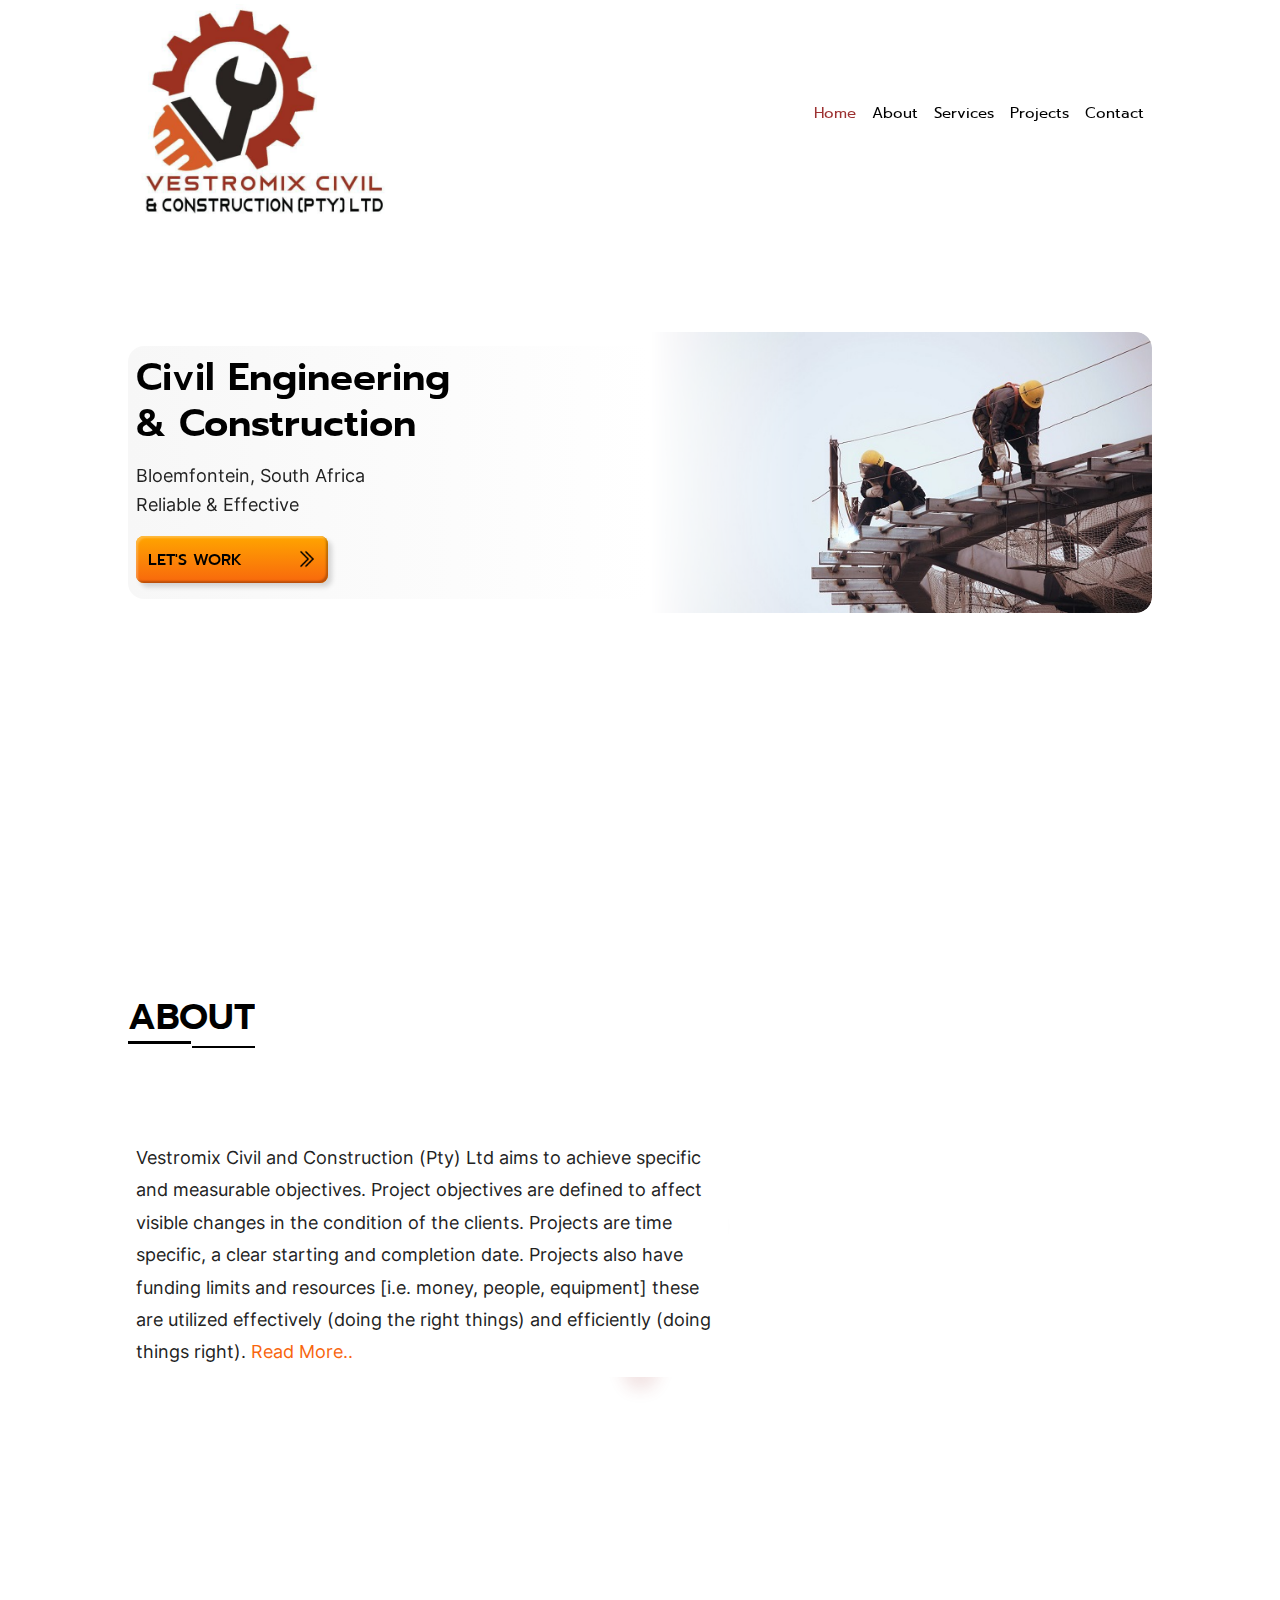
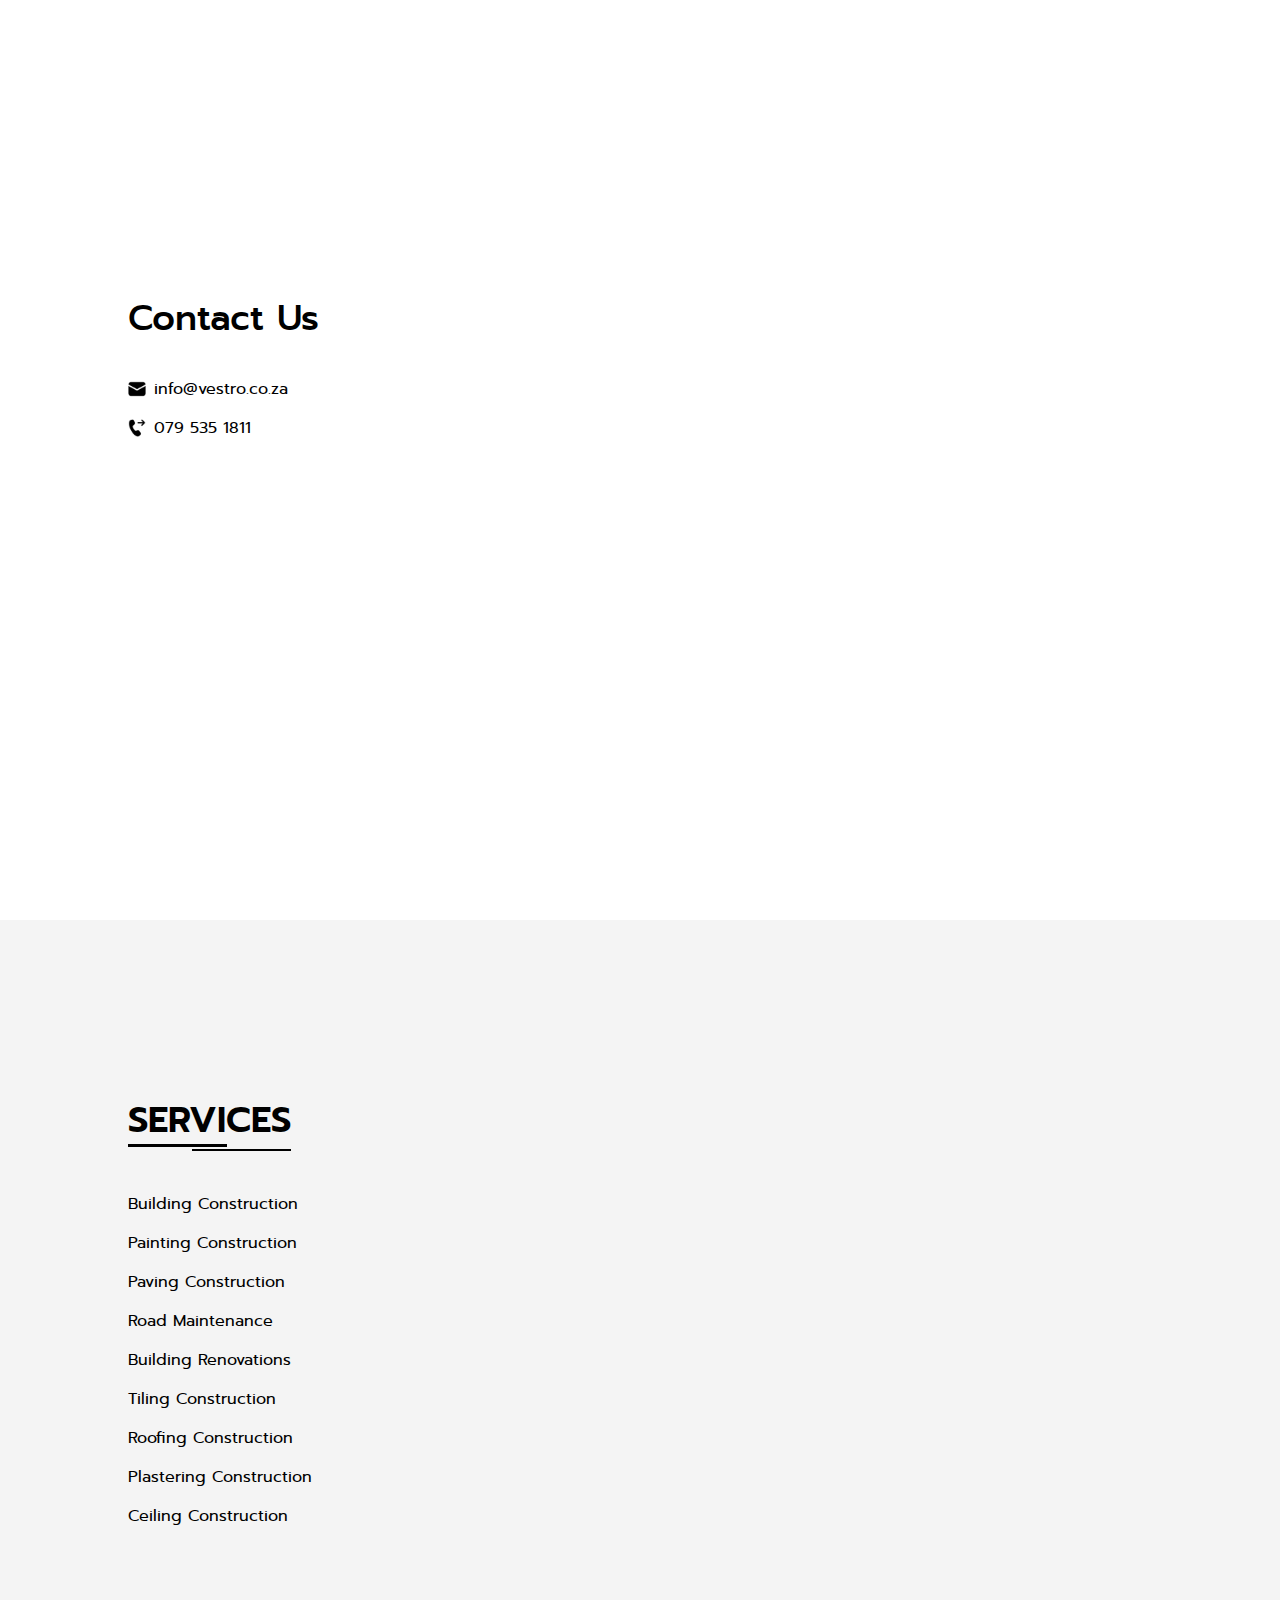
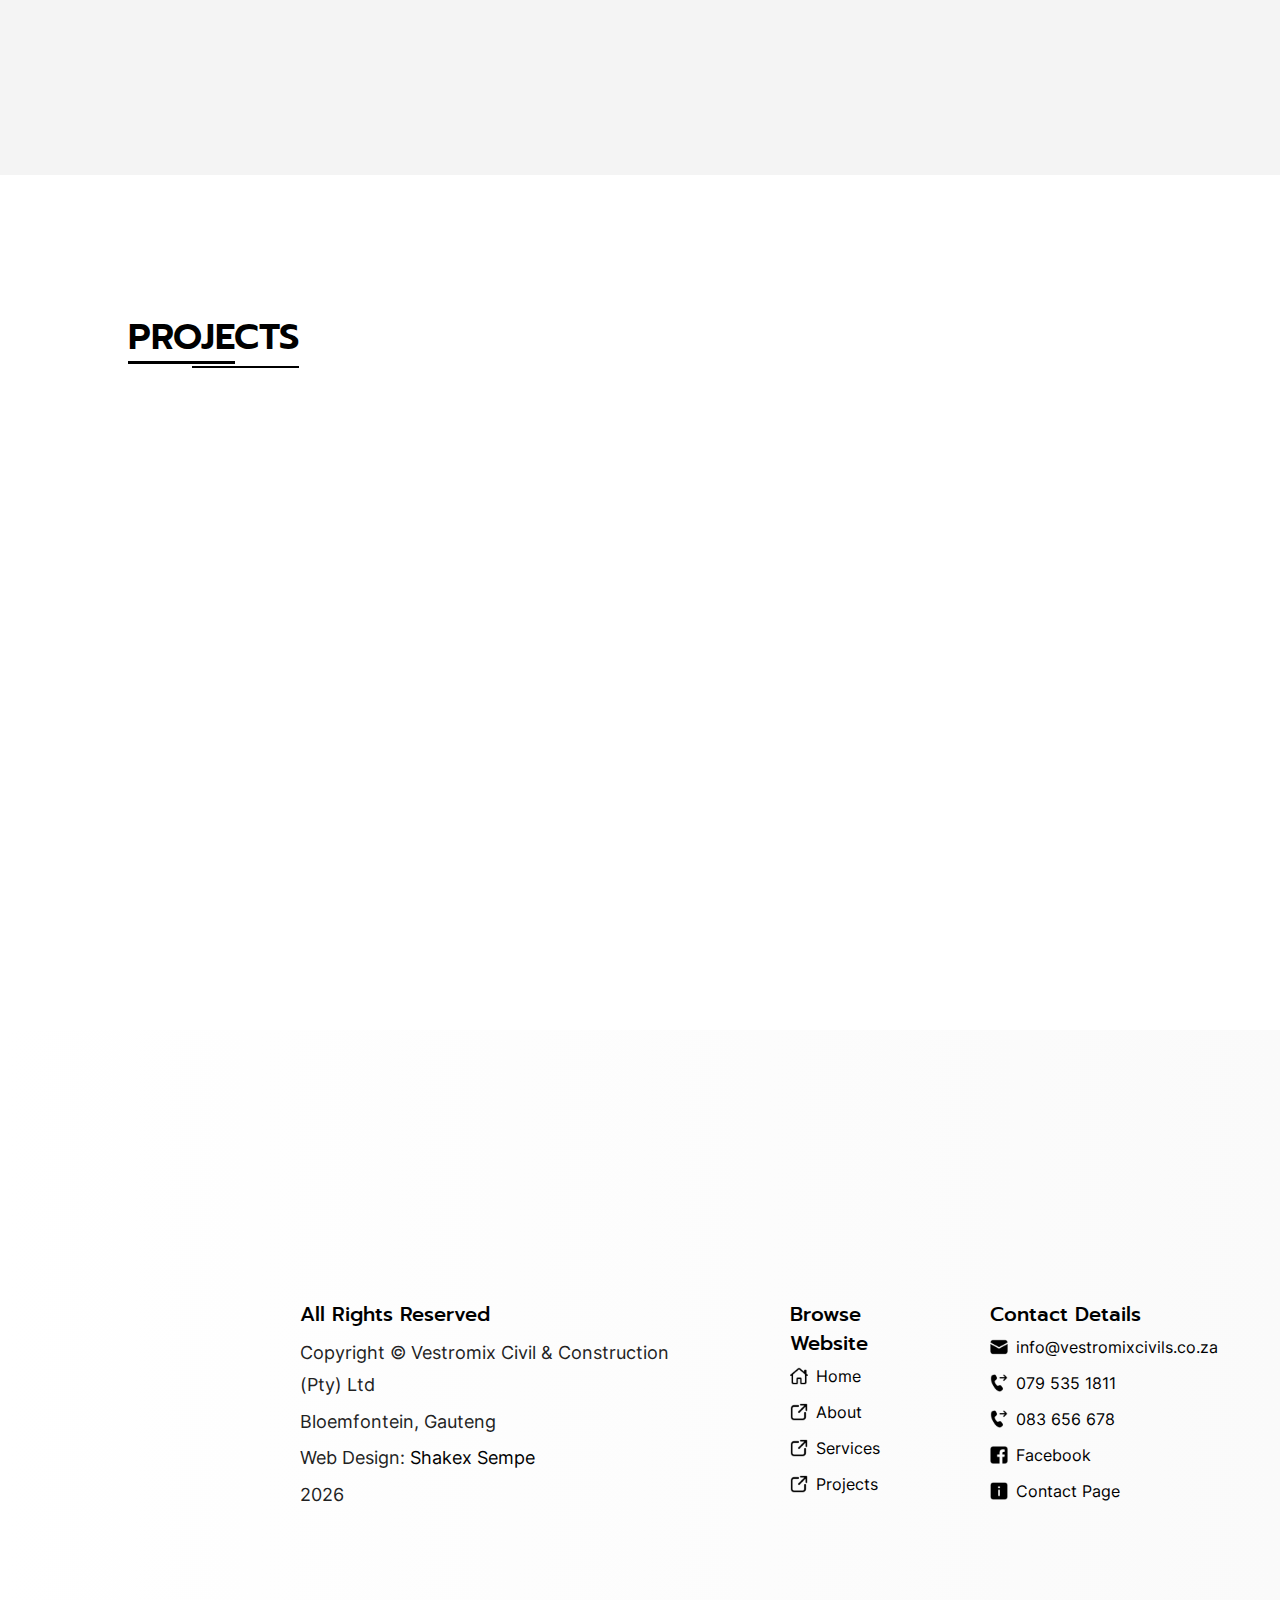
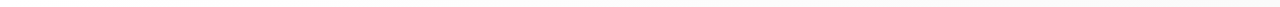
==== commit 93c4c3ca: "style: hero padding" ====
--- a/index.html
+++ b/index.html
@@ -7,7 +7,7 @@
     <!-- META THEME COLOR -->
     <meta name="theme-color" content="#000000">
     <!-- META OG IMAGE -->
-    <meta name="image" property="og:image" content="https://orich-trading-projects.netlify.app/img/orich.jpg">
+    <meta name="image" property="og:image" content="">
     <!-- TITLE -->
     <title>Civil Engineering & Construction </title>
     <!-- META DESCRIPTION -->
--- a/css/style.css
+++ b/css/style.css
@@ -1786,7 +1786,7 @@
     flex-direction: row-reverse;
     justify-content: space-between;
     align-items: center;
-    padding: 5vh 10vw;
+    padding: 10vh 10vw 0vh;
   }
 }
 #hero.active {
--- a/css/style.css
+++ b/css/style.css
@@ -1786,7 +1786,7 @@
     flex-direction: row-reverse;
     justify-content: space-between;
     align-items: center;
-    padding: 5vh 10vw;
+    padding: 10vh 10vw 0vh;
   }
 }
 #hero.active {
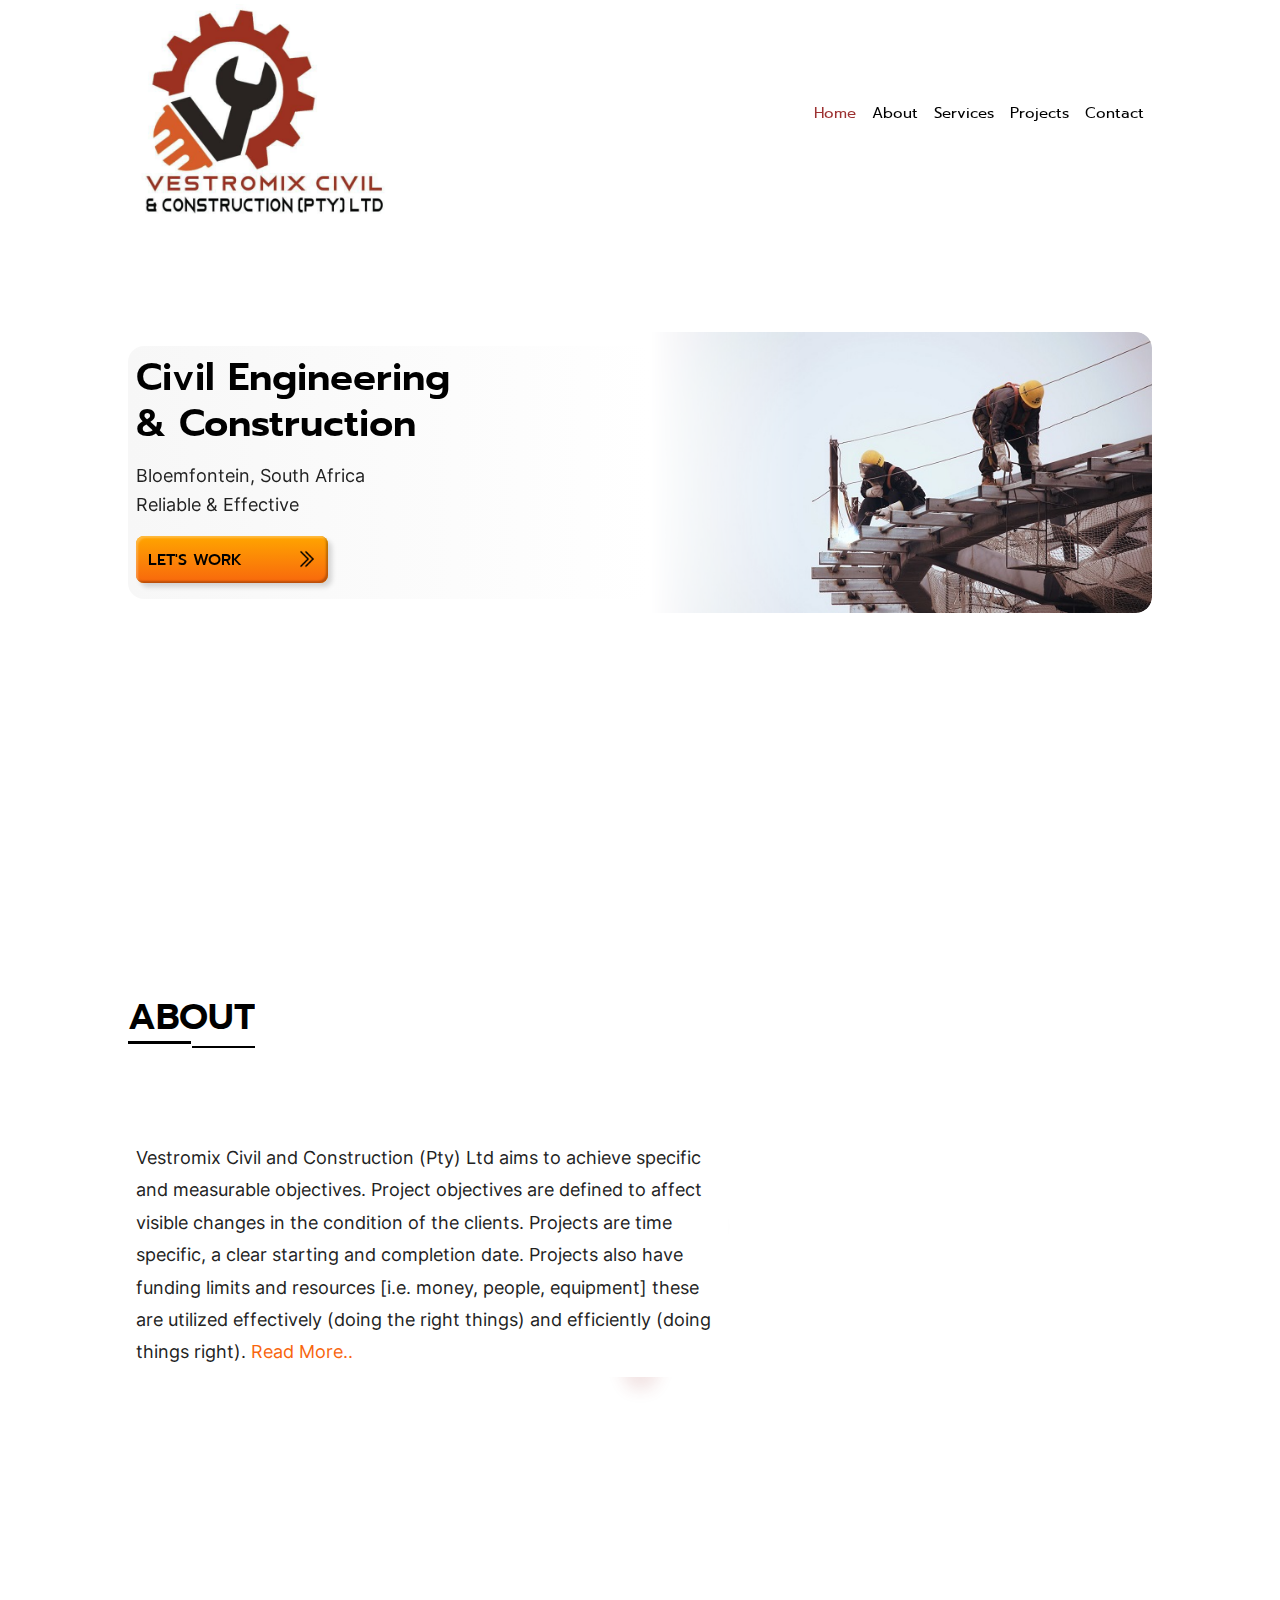
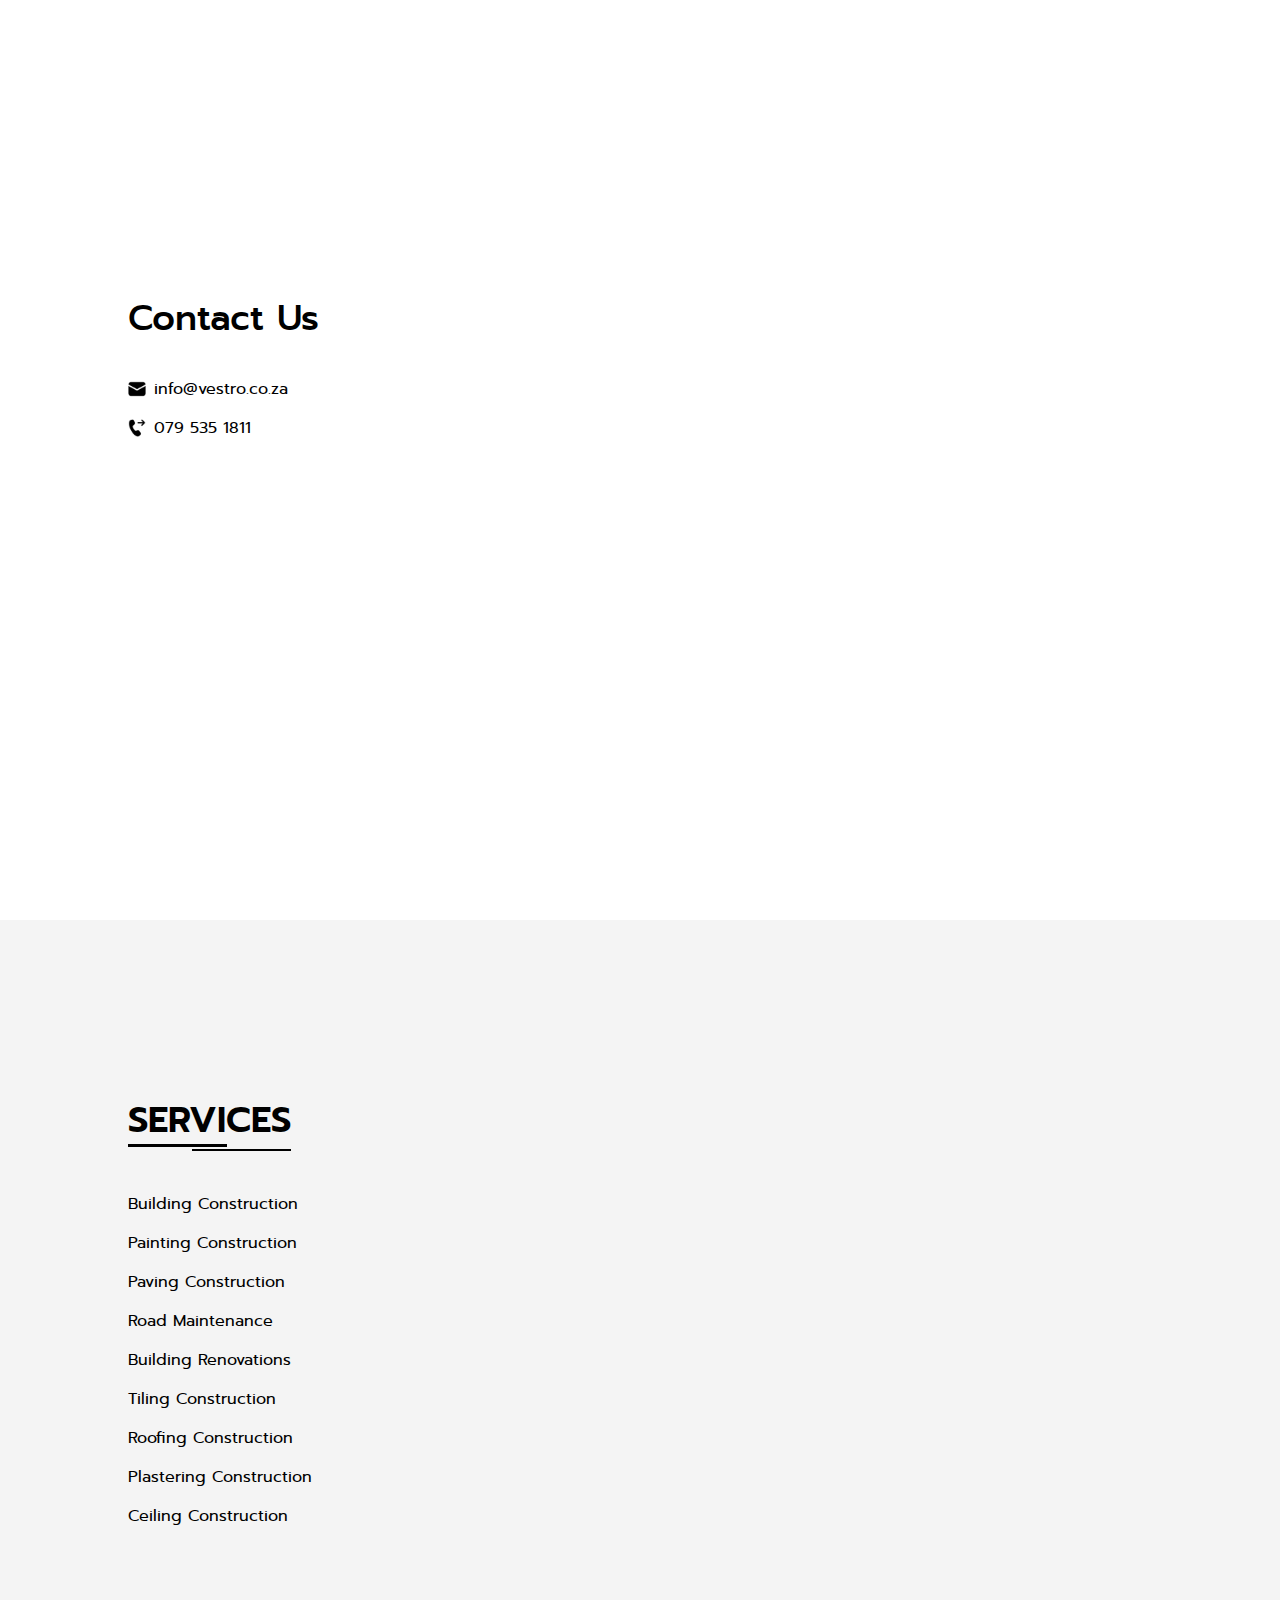
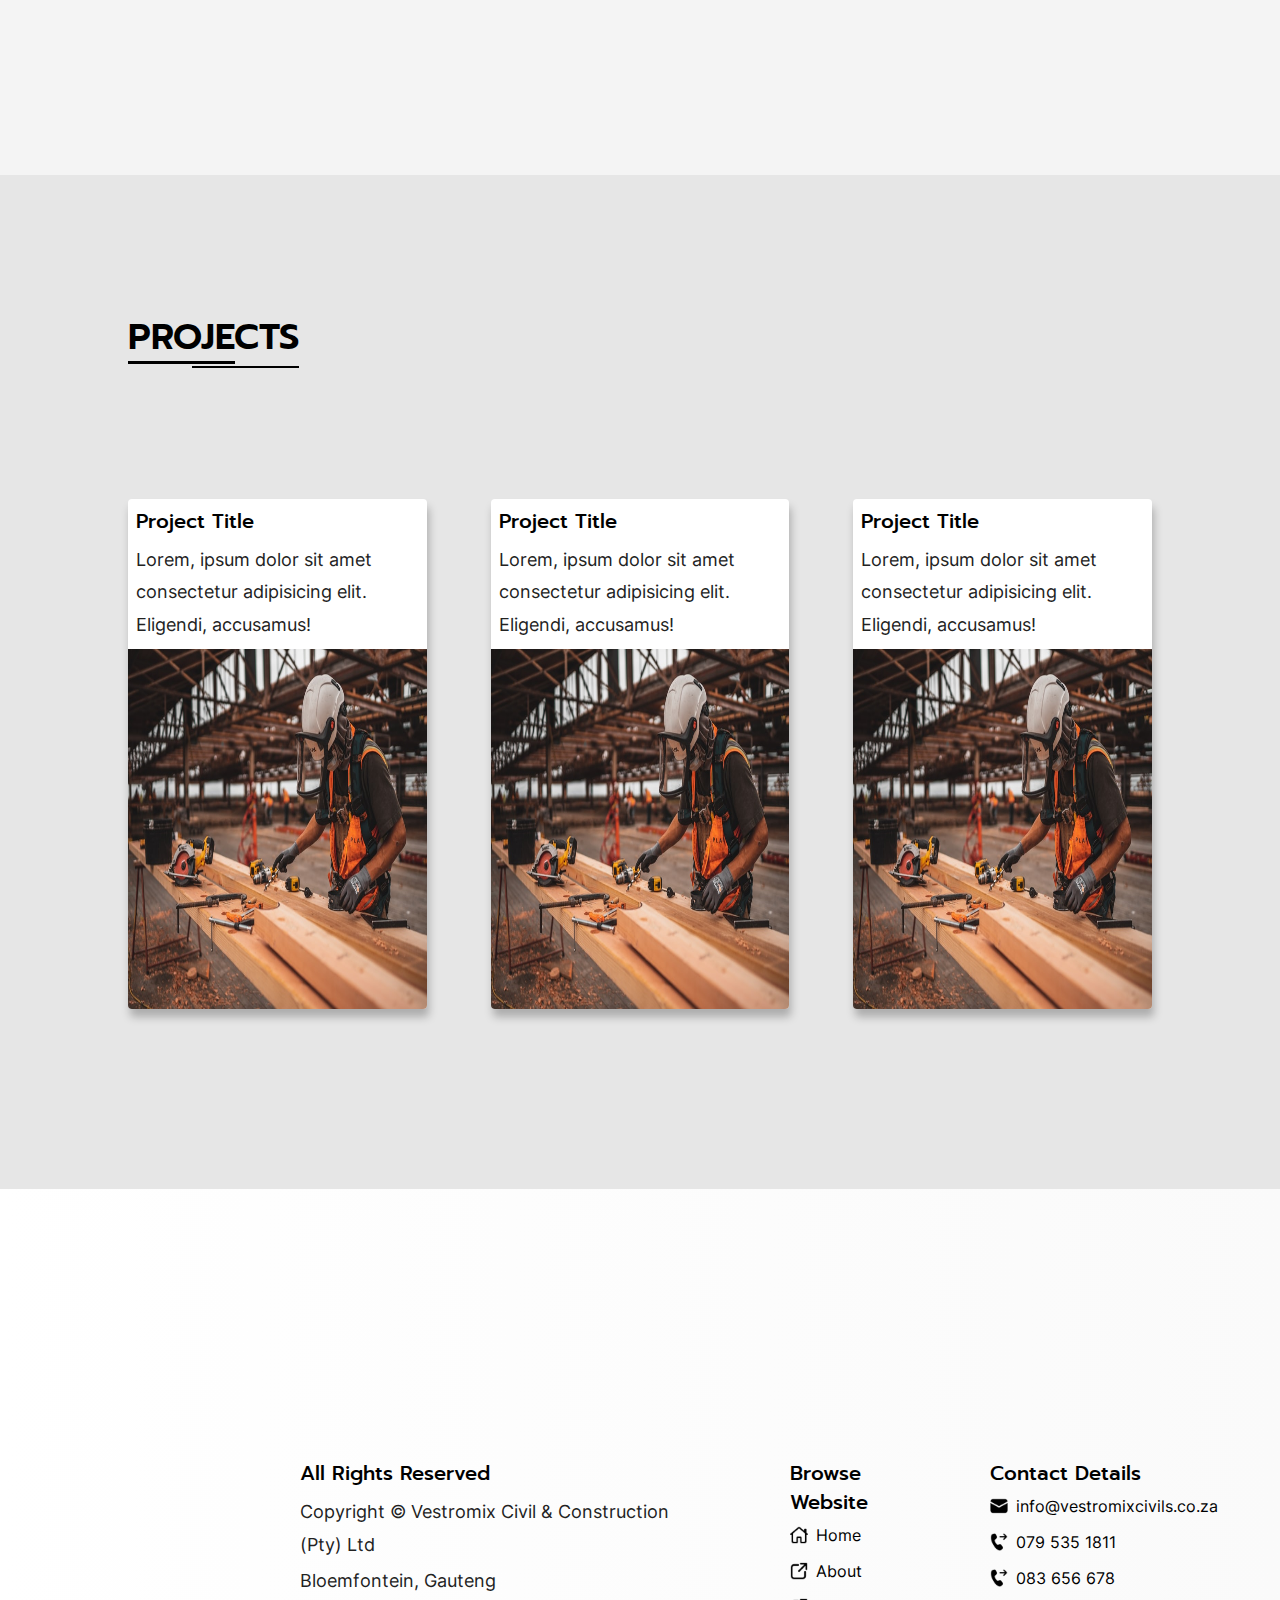
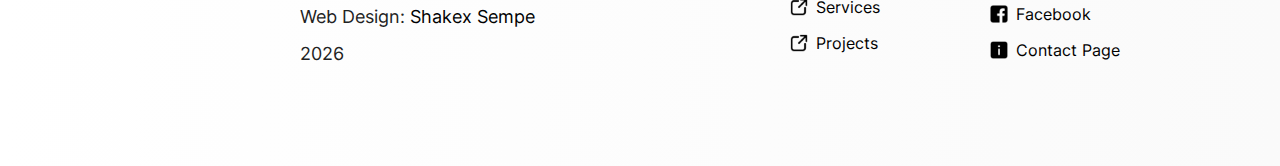
==== commit e20aa5a1: "project section" ====
--- a/index.html
+++ b/index.html
@@ -289,6 +289,44 @@
                     <h2>projects</h2>
                 </div>
                 
+                <!-- GRID CONTAINER -->
+                <div class="projects-container">
+                
+                    <!-- PROJECT ITEM -->
+                    <div class="project-item">
+                        <div class="project-details">
+                            <h3 class="project-title">project title</h3>
+                            <p class="project-description">Lorem, ipsum dolor sit amet consectetur
+                                adipisicing elit. Eligendi, accusamus!
+                            </p>
+                        </div>
+                        <img src="img/work.jpg" loading="lazy" width="870" height="580" alt="Vestro project">
+                    </div>
+                    
+                    <!-- PROJECT ITEM -->
+                    <div class="project-item">
+                        <div class="project-details">
+                            <h3 class="project-title">project title</h3>
+                            <p class="project-description">Lorem, ipsum dolor sit amet consectetur
+                                adipisicing elit. Eligendi, accusamus!
+                            </p>
+                        </div>
+                        <img src="img/work.jpg" loading="lazy" width="870" height="580" alt="Vestro project">
+                    </div>
+
+                    <!-- PROJECT ITEM -->
+                    <div class="project-item">
+                        <div class="project-details">
+                            <h3 class="project-title">project title</h3>
+                            <p class="project-description">Lorem, ipsum dolor sit amet consectetur
+                                adipisicing elit. Eligendi, accusamus!
+                            </p>
+                        </div>
+                        <img src="img/work.jpg" loading="lazy" width="870" height="580" alt="Vestro project">
+                    </div>
+
+                </div>
+
             </section>
             
             <!-- FOOTER -->
--- a/css/style.css
+++ b/css/style.css
@@ -1964,123 +1964,43 @@
   opacity: 0.75;
 }
 
+#projects {
+  background-color: #e6e6e6;
+}
 @media (prefers-color-scheme: dark) {
   #projects {
     background-color: #222;
     color: #f4f4f4;
   }
 }
-#projects .gallery {
-  margin: 5vh auto;
-}
-#projects .gallery .gallery-title {
-  position: sticky;
-  top: 7vh;
-  text-transform: capitalize;
-  padding: 0.25rem 0;
+#projects .projects-container {
+  margin: 10vh auto;
+  display: grid;
+  gap: 10vh;
+}
+@media (min-width: 768px) {
+  #projects .projects-container {
+    grid-template-columns: repeat(2, 1fr);
+  }
+}
+@media (min-width: 820px) {
+  #projects .projects-container {
+    grid-template-columns: repeat(3, 1fr);
+    gap: 5vw;
+  }
+}
+#projects .project-item {
   background-color: #fff;
-  z-index: 5;
-  display: flex;
-  justify-content: space-between;
-  align-items: center;
-}
-@media (min-width: 820px) {
-  #projects .gallery .gallery-title {
-    top: 8vh;
-  }
-}
-#projects .gallery .gallery-title .cta-btn {
-  width: 6.5rem;
-  width: clamp(6rem, 10vw, 8rem);
-  font-size: 0.9rem;
-  border-radius: 0.5rem;
-  color: #000;
-  padding: 0.25rem 0.5rem;
-}
-@media (min-width: 820px) {
-  #projects .gallery .gallery-title .cta-btn {
-    padding: 0.5rem;
-  }
-}
-#projects .gallery .gallery-title .cta-btn .icon {
-  width: 0.65rem;
-  width: clamp(.65rem, 1.5vw, .95rem);
-  height: 100%;
-}
-@media (prefers-color-scheme: dark) {
-  #projects .gallery .gallery-title {
-    background-color: #222;
-  }
-}
-#projects .gallery .gallery-grid {
-  display: grid;
-  gap: 5vh;
-  margin-bottom: 5vh;
-  height: auto;
   overflow: hidden;
-  padding: 1rem 1rem 5vh 1rem;
-}
-@media (min-width: 768px) {
-  #projects .gallery .gallery-grid {
-    grid-template-columns: repeat(2, 1fr);
-    gap: 2rem;
-  }
-}
-#projects .gallery .project-item {
-  height: 40vh;
-  border-radius: 0.5rem;
-}
-@media (min-width: 768px) {
-  #projects .gallery .project-item {
-    height: 50vh;
-  }
-}
-#projects .gallery .project-item figure {
-  position: relative;
-  width: 100%;
-  height: 40vh;
-  height: 100%;
-  border-radius: 0.5rem;
-  isolation: isolate;
-  position: relative;
-  z-index: 1;
-}
-#projects .gallery .project-item figure::before, #projects .gallery .project-item figure::after {
-  content: "";
-  position: absolute;
-  inset: 0;
-  transition: 450ms ease;
-  border-radius: inherit;
-}
-#projects .gallery .project-item figure::before {
-  box-shadow: 0 0.5rem 0.5rem #0002;
-}
-#projects .gallery .project-item figure::after {
-  opacity: 0;
-  box-shadow: inset 0.25rem 0.25rem 0.25rem rgba(255, 255, 255, 0.015), inset -0.25rem -0.25rem 0.25rem #0003, 0 0.25rem 0.5rem rgba(255, 166, 0, 0.125), 0 0.25rem 0.5rem #0003;
-}
-#projects .gallery .project-item figure img {
-  width: 100%;
-  height: 100%;
-  max-width: 600px;
-  object-fit: cover;
-  object-position: center;
-  border-radius: inherit;
-  transition: 500ms;
-}
-#projects .gallery .project-item figure:hover {
-  animation: card-hover 450ms ease-in-out;
-}
-@media (prefers-reduced-motion) {
-  #projects .gallery .project-item figure:hover {
-    animation: none;
-  }
-}
-#projects .gallery .project-item figure:hover::before {
-  opacity: 0;
-}
-#projects .gallery .project-item figure:hover::after {
-  opacity: 1;
+  border-radius: 0.25rem;
+  box-shadow: 0.125rem 0.5rem 0.5rem rgba(0, 0, 0, 0.25);
+  max-width: 450px;
+}
+#projects .project-item .project-details {
+  padding: 0.5rem;
+}
+#projects .project-item img {
+  max-height: 40vh;
 }
 
 #references {
--- a/css/style.css
+++ b/css/style.css
@@ -1964,123 +1964,43 @@
   opacity: 0.75;
 }
 
+#projects {
+  background-color: #e6e6e6;
+}
 @media (prefers-color-scheme: dark) {
   #projects {
     background-color: #222;
     color: #f4f4f4;
   }
 }
-#projects .gallery {
-  margin: 5vh auto;
-}
-#projects .gallery .gallery-title {
-  position: sticky;
-  top: 7vh;
-  text-transform: capitalize;
-  padding: 0.25rem 0;
+#projects .projects-container {
+  margin: 10vh auto;
+  display: grid;
+  gap: 10vh;
+}
+@media (min-width: 768px) {
+  #projects .projects-container {
+    grid-template-columns: repeat(2, 1fr);
+  }
+}
+@media (min-width: 820px) {
+  #projects .projects-container {
+    grid-template-columns: repeat(3, 1fr);
+    gap: 5vw;
+  }
+}
+#projects .project-item {
   background-color: #fff;
-  z-index: 5;
-  display: flex;
-  justify-content: space-between;
-  align-items: center;
-}
-@media (min-width: 820px) {
-  #projects .gallery .gallery-title {
-    top: 8vh;
-  }
-}
-#projects .gallery .gallery-title .cta-btn {
-  width: 6.5rem;
-  width: clamp(6rem, 10vw, 8rem);
-  font-size: 0.9rem;
-  border-radius: 0.5rem;
-  color: #000;
-  padding: 0.25rem 0.5rem;
-}
-@media (min-width: 820px) {
-  #projects .gallery .gallery-title .cta-btn {
-    padding: 0.5rem;
-  }
-}
-#projects .gallery .gallery-title .cta-btn .icon {
-  width: 0.65rem;
-  width: clamp(.65rem, 1.5vw, .95rem);
-  height: 100%;
-}
-@media (prefers-color-scheme: dark) {
-  #projects .gallery .gallery-title {
-    background-color: #222;
-  }
-}
-#projects .gallery .gallery-grid {
-  display: grid;
-  gap: 5vh;
-  margin-bottom: 5vh;
-  height: auto;
   overflow: hidden;
-  padding: 1rem 1rem 5vh 1rem;
-}
-@media (min-width: 768px) {
-  #projects .gallery .gallery-grid {
-    grid-template-columns: repeat(2, 1fr);
-    gap: 2rem;
-  }
-}
-#projects .gallery .project-item {
-  height: 40vh;
-  border-radius: 0.5rem;
-}
-@media (min-width: 768px) {
-  #projects .gallery .project-item {
-    height: 50vh;
-  }
-}
-#projects .gallery .project-item figure {
-  position: relative;
-  width: 100%;
-  height: 40vh;
-  height: 100%;
-  border-radius: 0.5rem;
-  isolation: isolate;
-  position: relative;
-  z-index: 1;
-}
-#projects .gallery .project-item figure::before, #projects .gallery .project-item figure::after {
-  content: "";
-  position: absolute;
-  inset: 0;
-  transition: 450ms ease;
-  border-radius: inherit;
-}
-#projects .gallery .project-item figure::before {
-  box-shadow: 0 0.5rem 0.5rem #0002;
-}
-#projects .gallery .project-item figure::after {
-  opacity: 0;
-  box-shadow: inset 0.25rem 0.25rem 0.25rem rgba(255, 255, 255, 0.015), inset -0.25rem -0.25rem 0.25rem #0003, 0 0.25rem 0.5rem rgba(255, 166, 0, 0.125), 0 0.25rem 0.5rem #0003;
-}
-#projects .gallery .project-item figure img {
-  width: 100%;
-  height: 100%;
-  max-width: 600px;
-  object-fit: cover;
-  object-position: center;
-  border-radius: inherit;
-  transition: 500ms;
-}
-#projects .gallery .project-item figure:hover {
-  animation: card-hover 450ms ease-in-out;
-}
-@media (prefers-reduced-motion) {
-  #projects .gallery .project-item figure:hover {
-    animation: none;
-  }
-}
-#projects .gallery .project-item figure:hover::before {
-  opacity: 0;
-}
-#projects .gallery .project-item figure:hover::after {
-  opacity: 1;
+  border-radius: 0.25rem;
+  box-shadow: 0.125rem 0.5rem 0.5rem rgba(0, 0, 0, 0.25);
+  max-width: 450px;
+}
+#projects .project-item .project-details {
+  padding: 0.5rem;
+}
+#projects .project-item img {
+  max-height: 40vh;
 }
 
 #references {
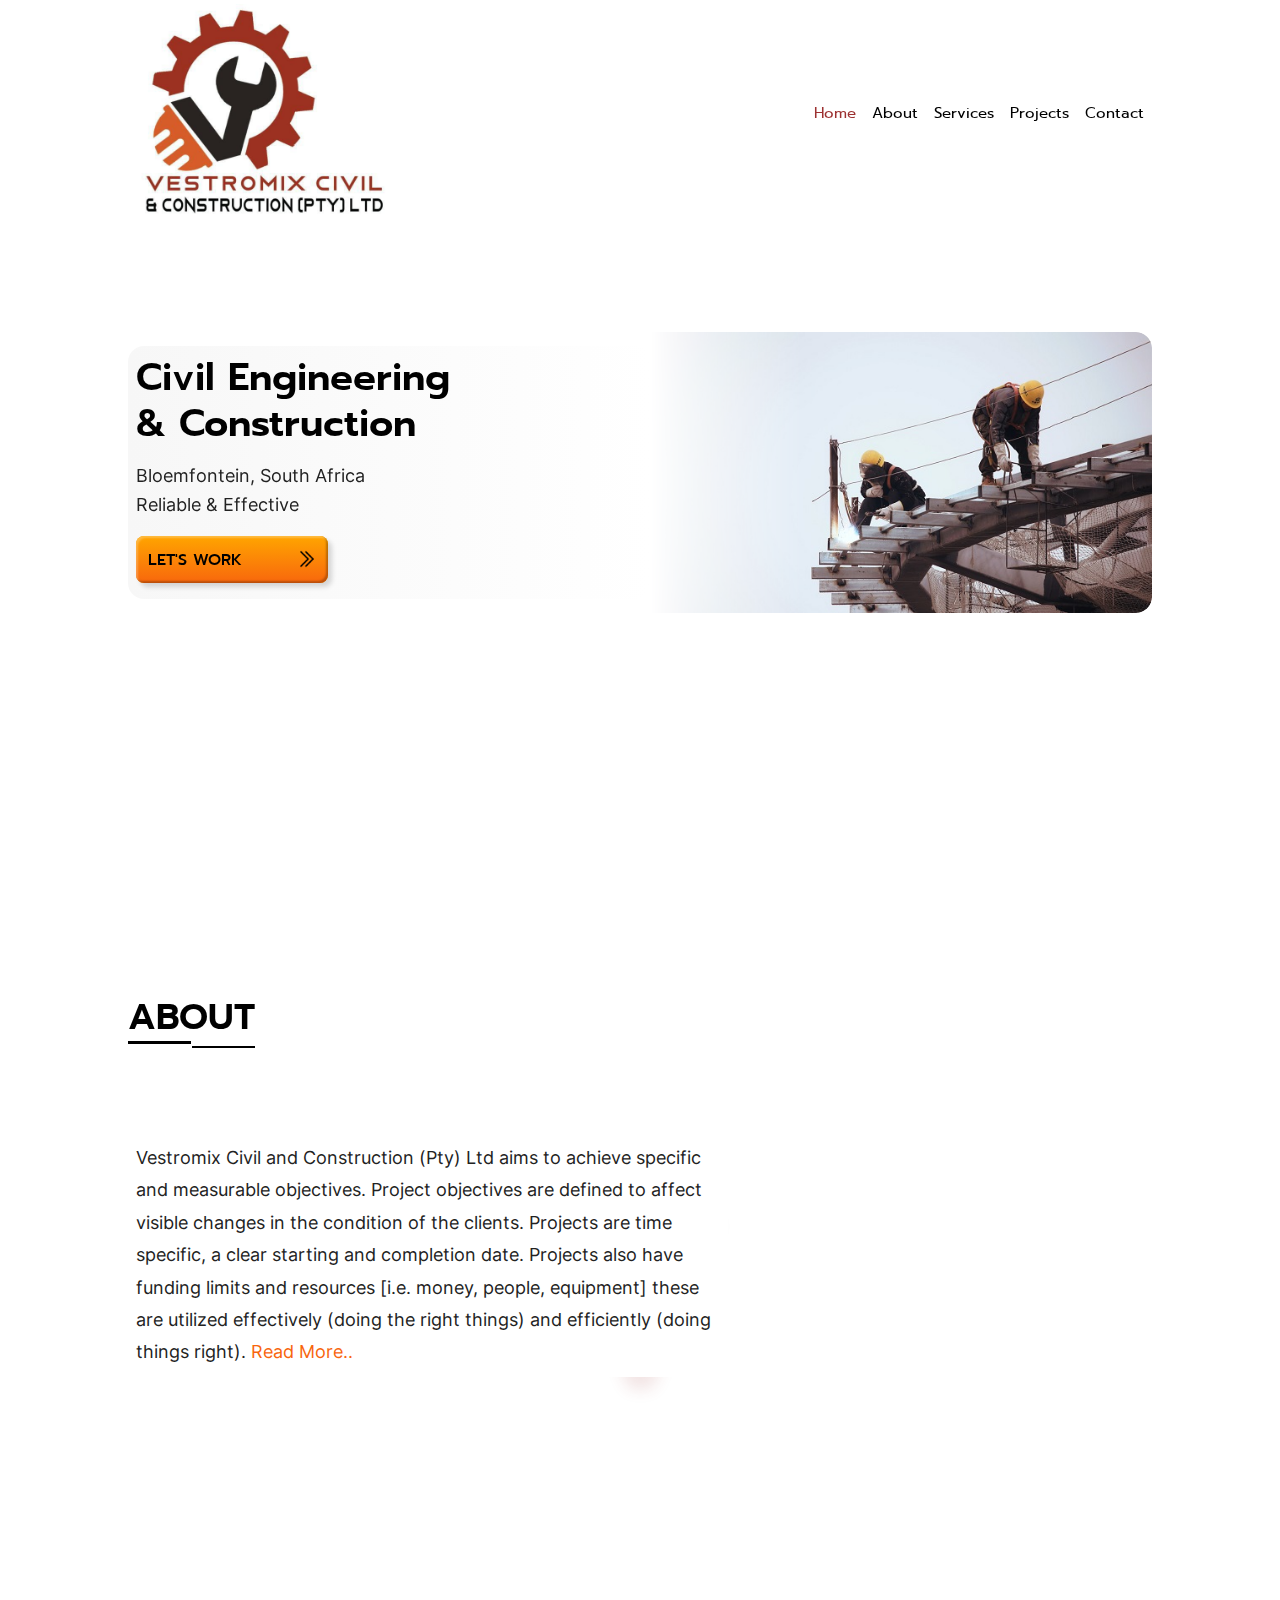
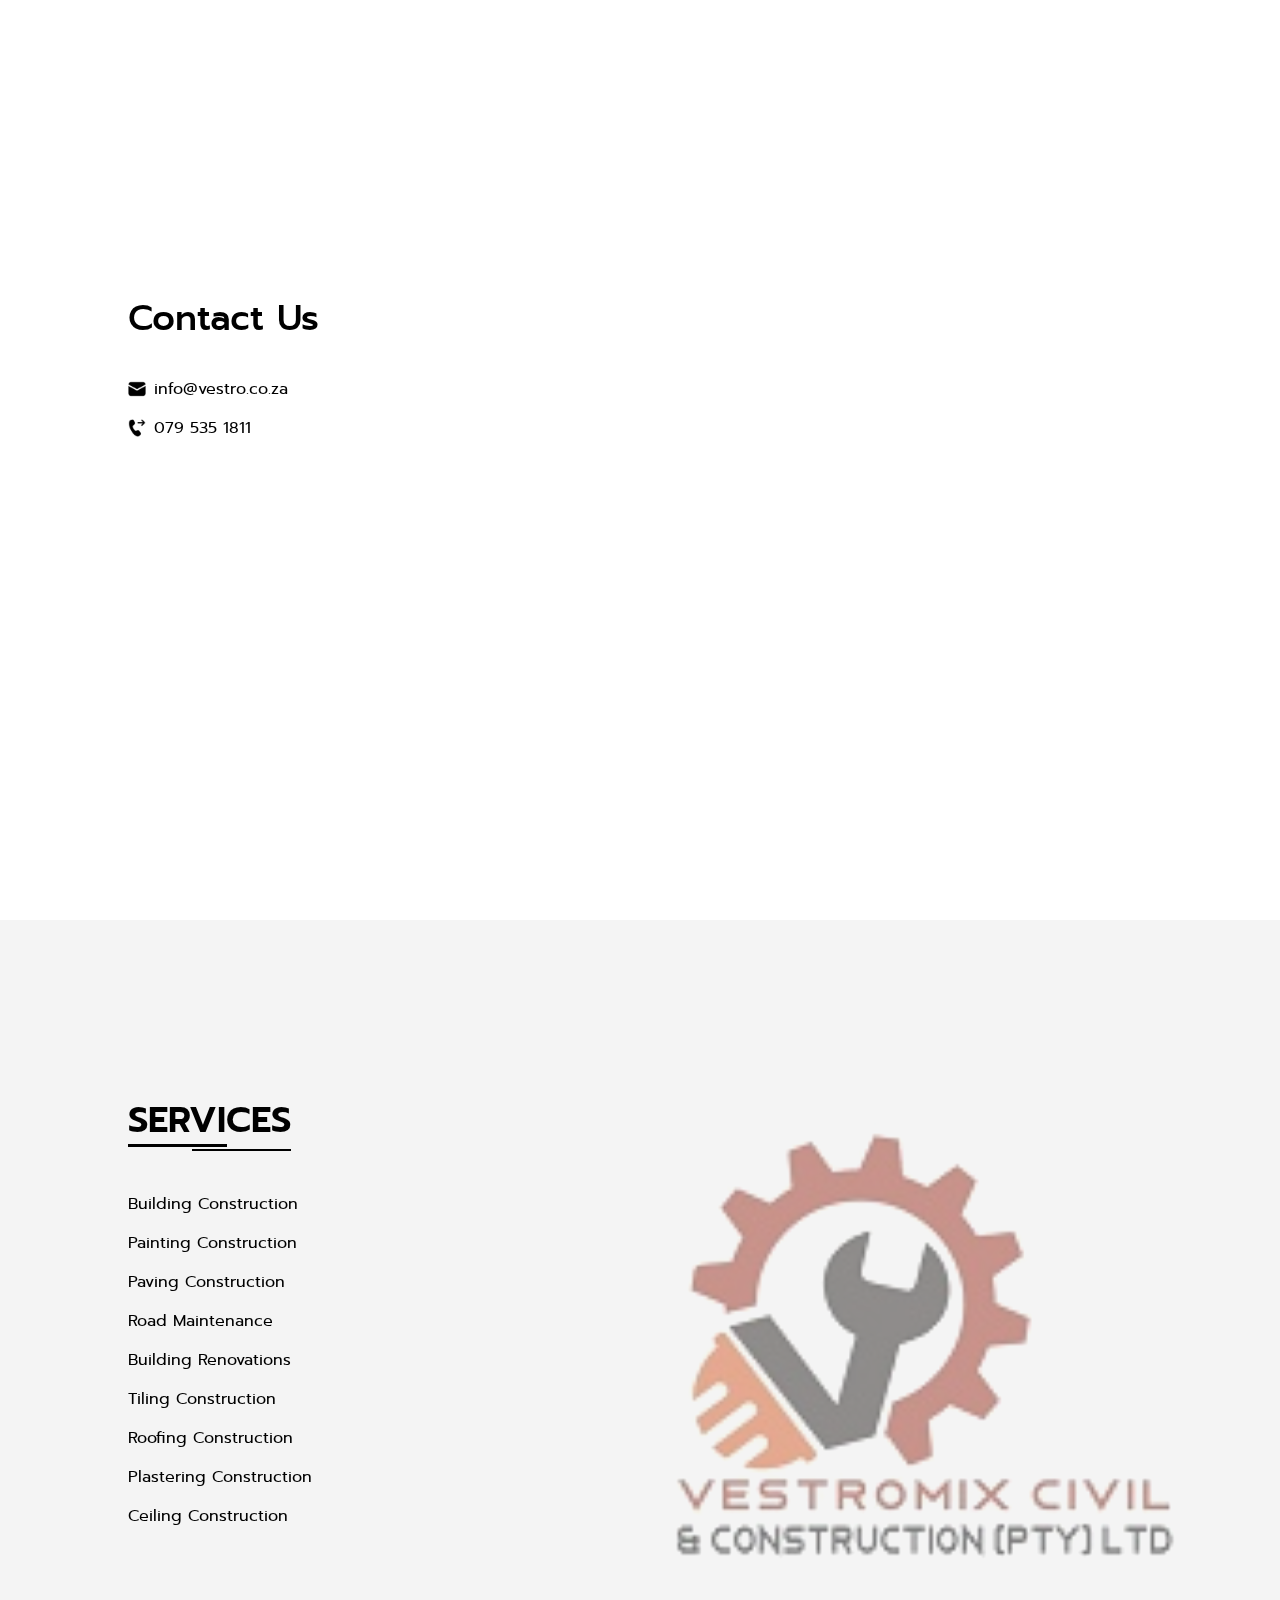
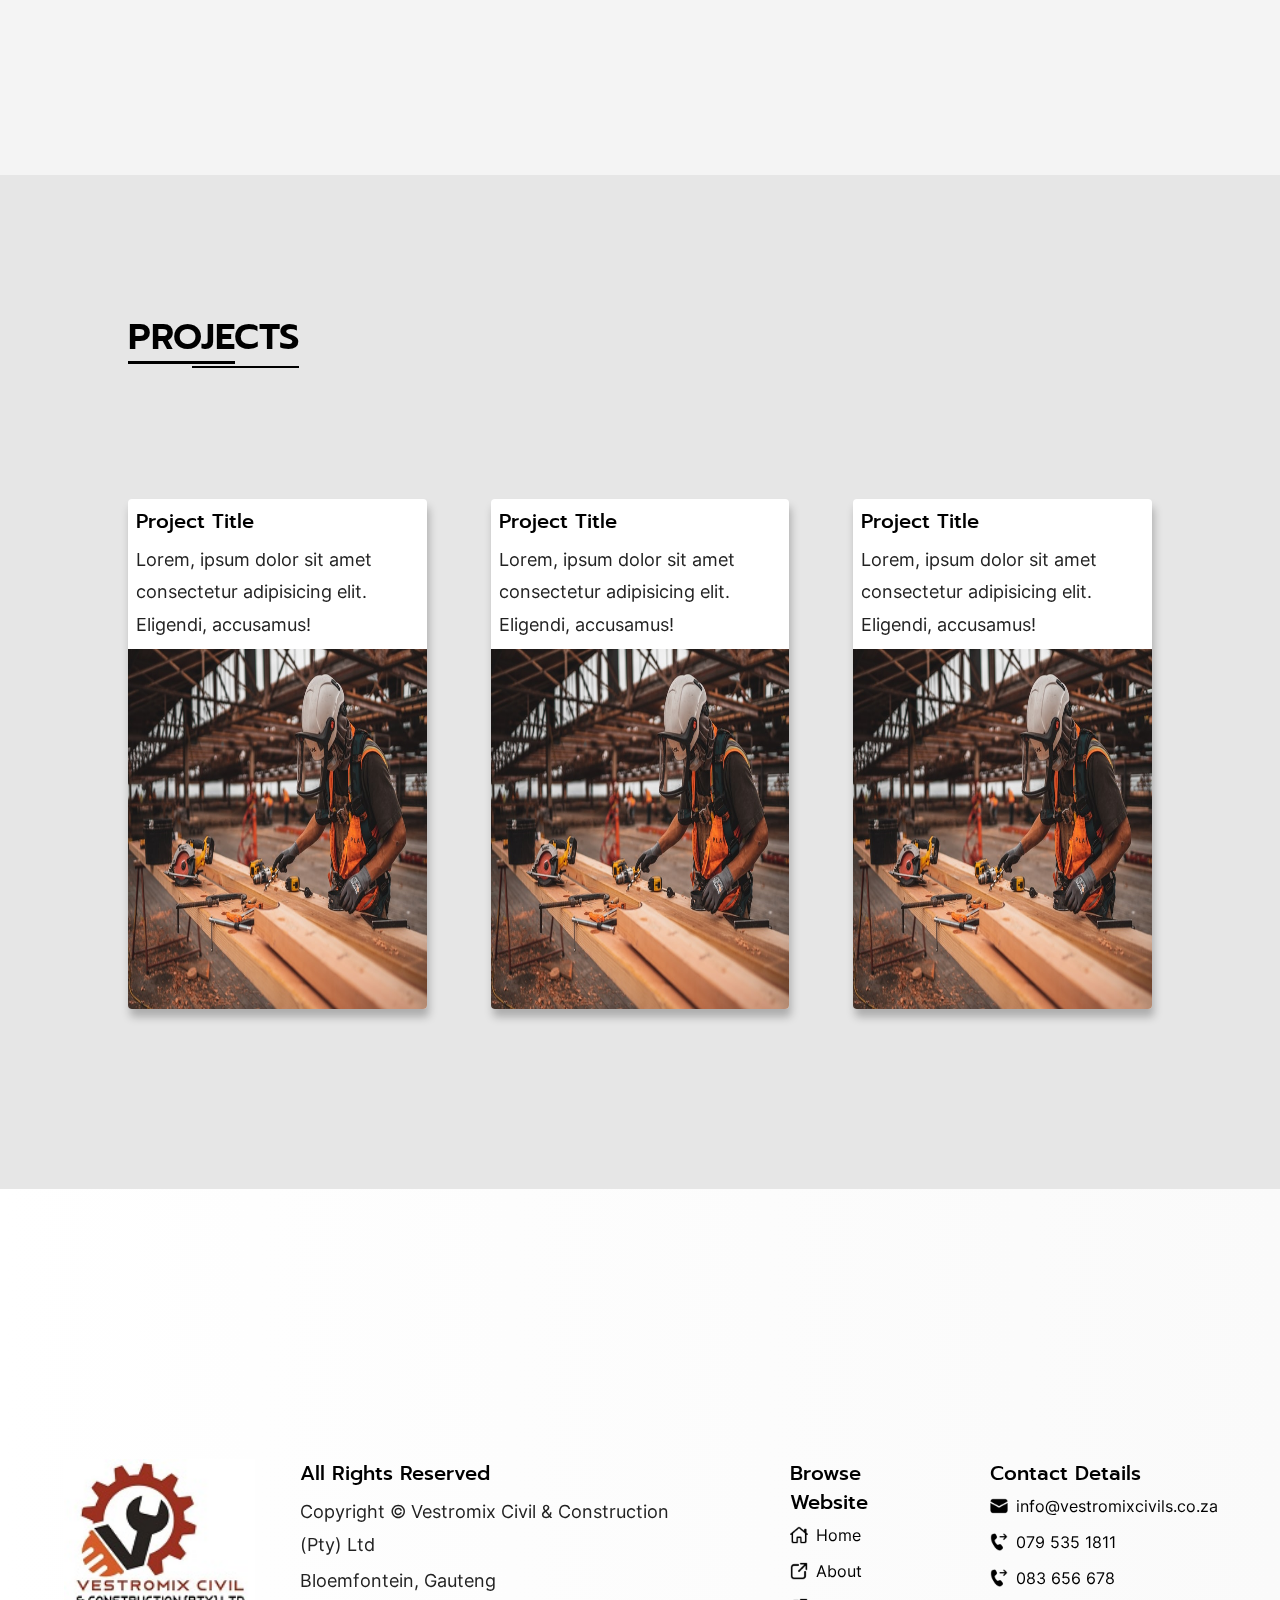
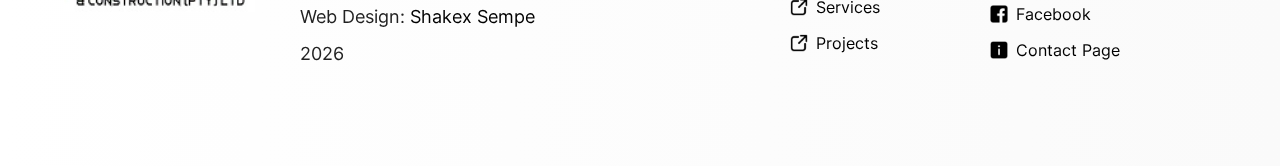
==== commit 3dc1ff23: "style: services logo bg" ====
--- a/index.html
+++ b/index.html
@@ -281,7 +281,7 @@
                 </ul>
             </section>
 
-            <!-- SECTION : SERVICES -->
+            <!-- SECTION : PROJECT -->
             <section id="projects" class="projects">
 
                 <!-- SECTION TITLE -->
--- a/css/style.css
+++ b/css/style.css
@@ -2099,8 +2099,10 @@
 }
 
 .services {
-  background: #f4f4f4;
+  background-color: #f4f4f4;
   padding: 10vh 5vw;
+  position: relative;
+  isolation: isolate;
 }
 @media (min-width: 768px) {
   .services {
@@ -2129,6 +2131,27 @@
   color: #f8650c;
   transform: translateX(0.5rem);
 }
+.services::after {
+  content: "";
+  position: absolute;
+  right: 0;
+  top: 50%;
+  transform: translateY(-50%);
+  height: 50vh;
+  width: 50vw;
+  background-image: url("../../img/vestro-logo.jpg");
+  background-repeat: no-repeat;
+  background-size: cover;
+  z-index: -1;
+  opacity: 0.075;
+  mix-blend-mode: darken;
+}
+@media (min-width: 768px) {
+  .services::after {
+    opacity: 0.5;
+    background-size: contain;
+  }
+}
 
 @keyframes card-hover {
   50% {
--- a/css/style.css
+++ b/css/style.css
@@ -2099,8 +2099,10 @@
 }
 
 .services {
-  background: #f4f4f4;
+  background-color: #f4f4f4;
   padding: 10vh 5vw;
+  position: relative;
+  isolation: isolate;
 }
 @media (min-width: 768px) {
   .services {
@@ -2129,6 +2131,27 @@
   color: #f8650c;
   transform: translateX(0.5rem);
 }
+.services::after {
+  content: "";
+  position: absolute;
+  right: 0;
+  top: 50%;
+  transform: translateY(-50%);
+  height: 50vh;
+  width: 50vw;
+  background-image: url("../../img/vestro-logo.jpg");
+  background-repeat: no-repeat;
+  background-size: cover;
+  z-index: -1;
+  opacity: 0.075;
+  mix-blend-mode: darken;
+}
+@media (min-width: 768px) {
+  .services::after {
+    opacity: 0.5;
+    background-size: contain;
+  }
+}
 
 @keyframes card-hover {
   50% {
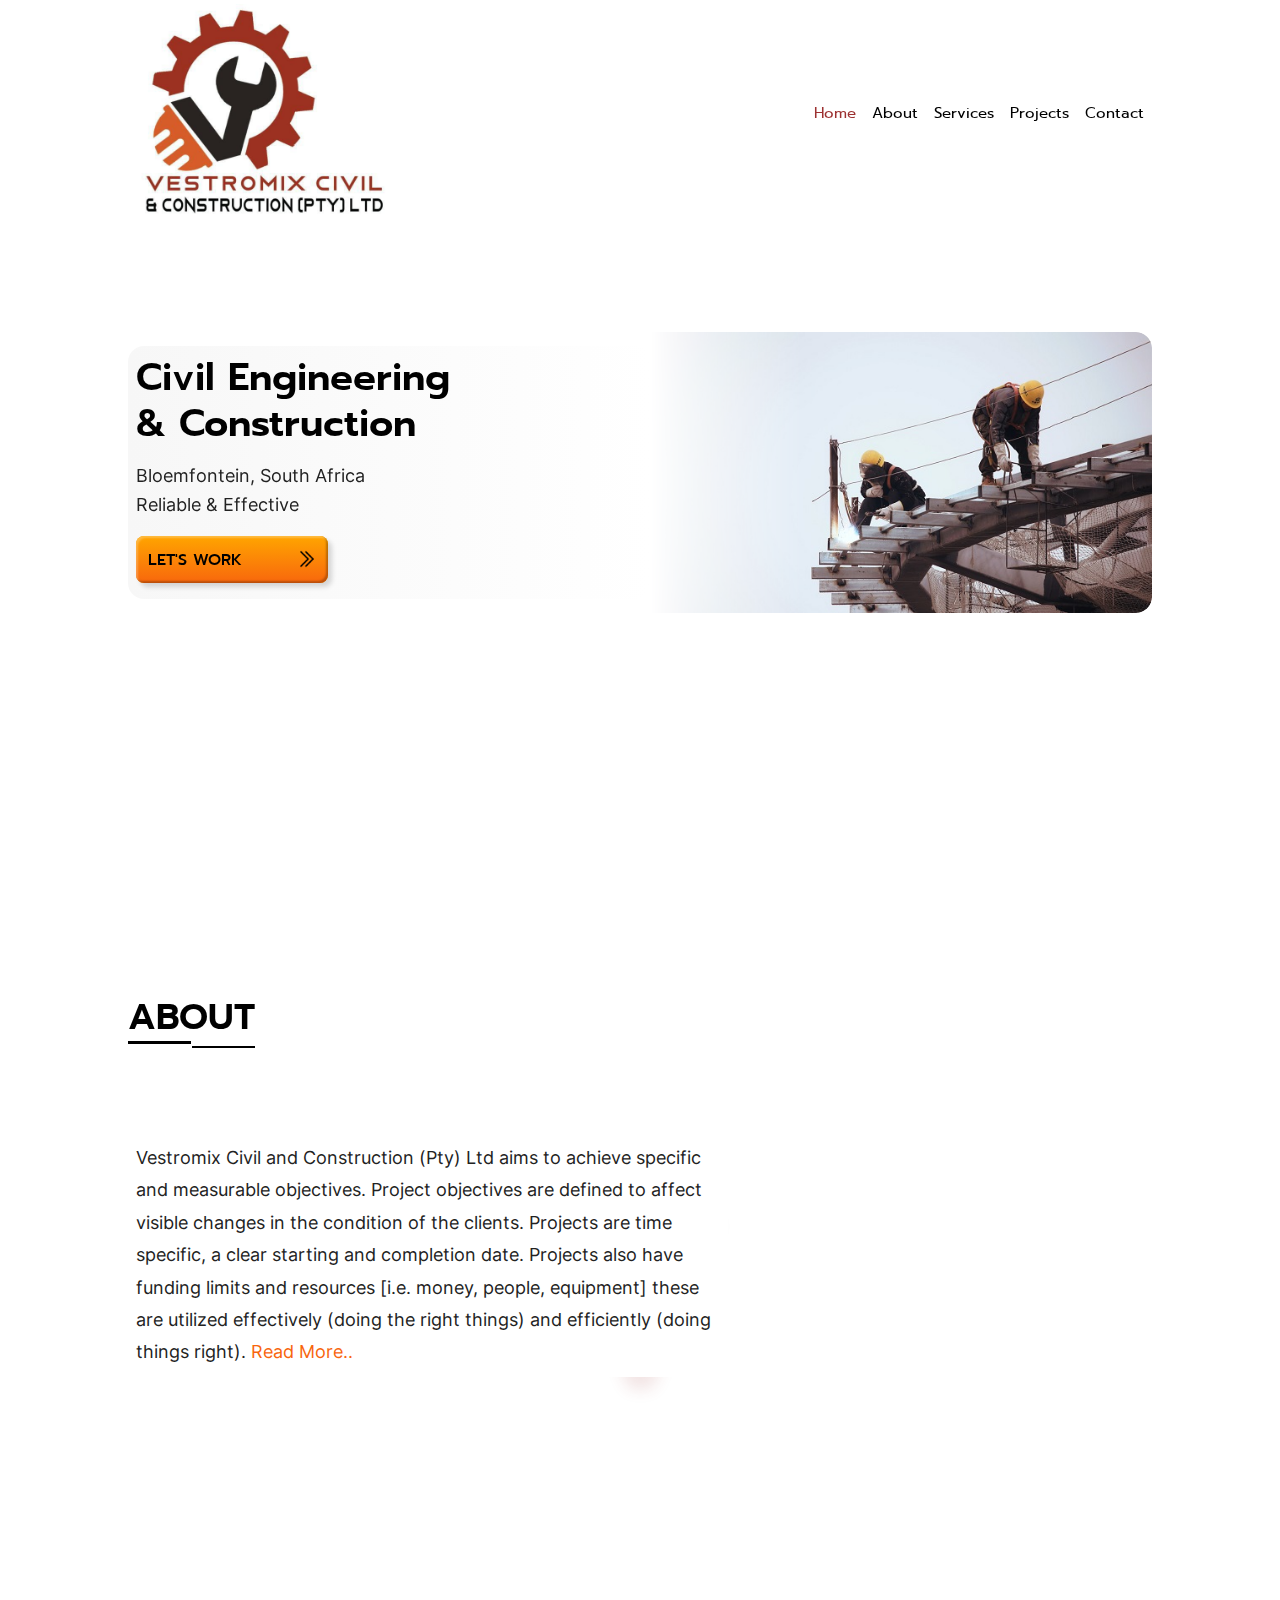
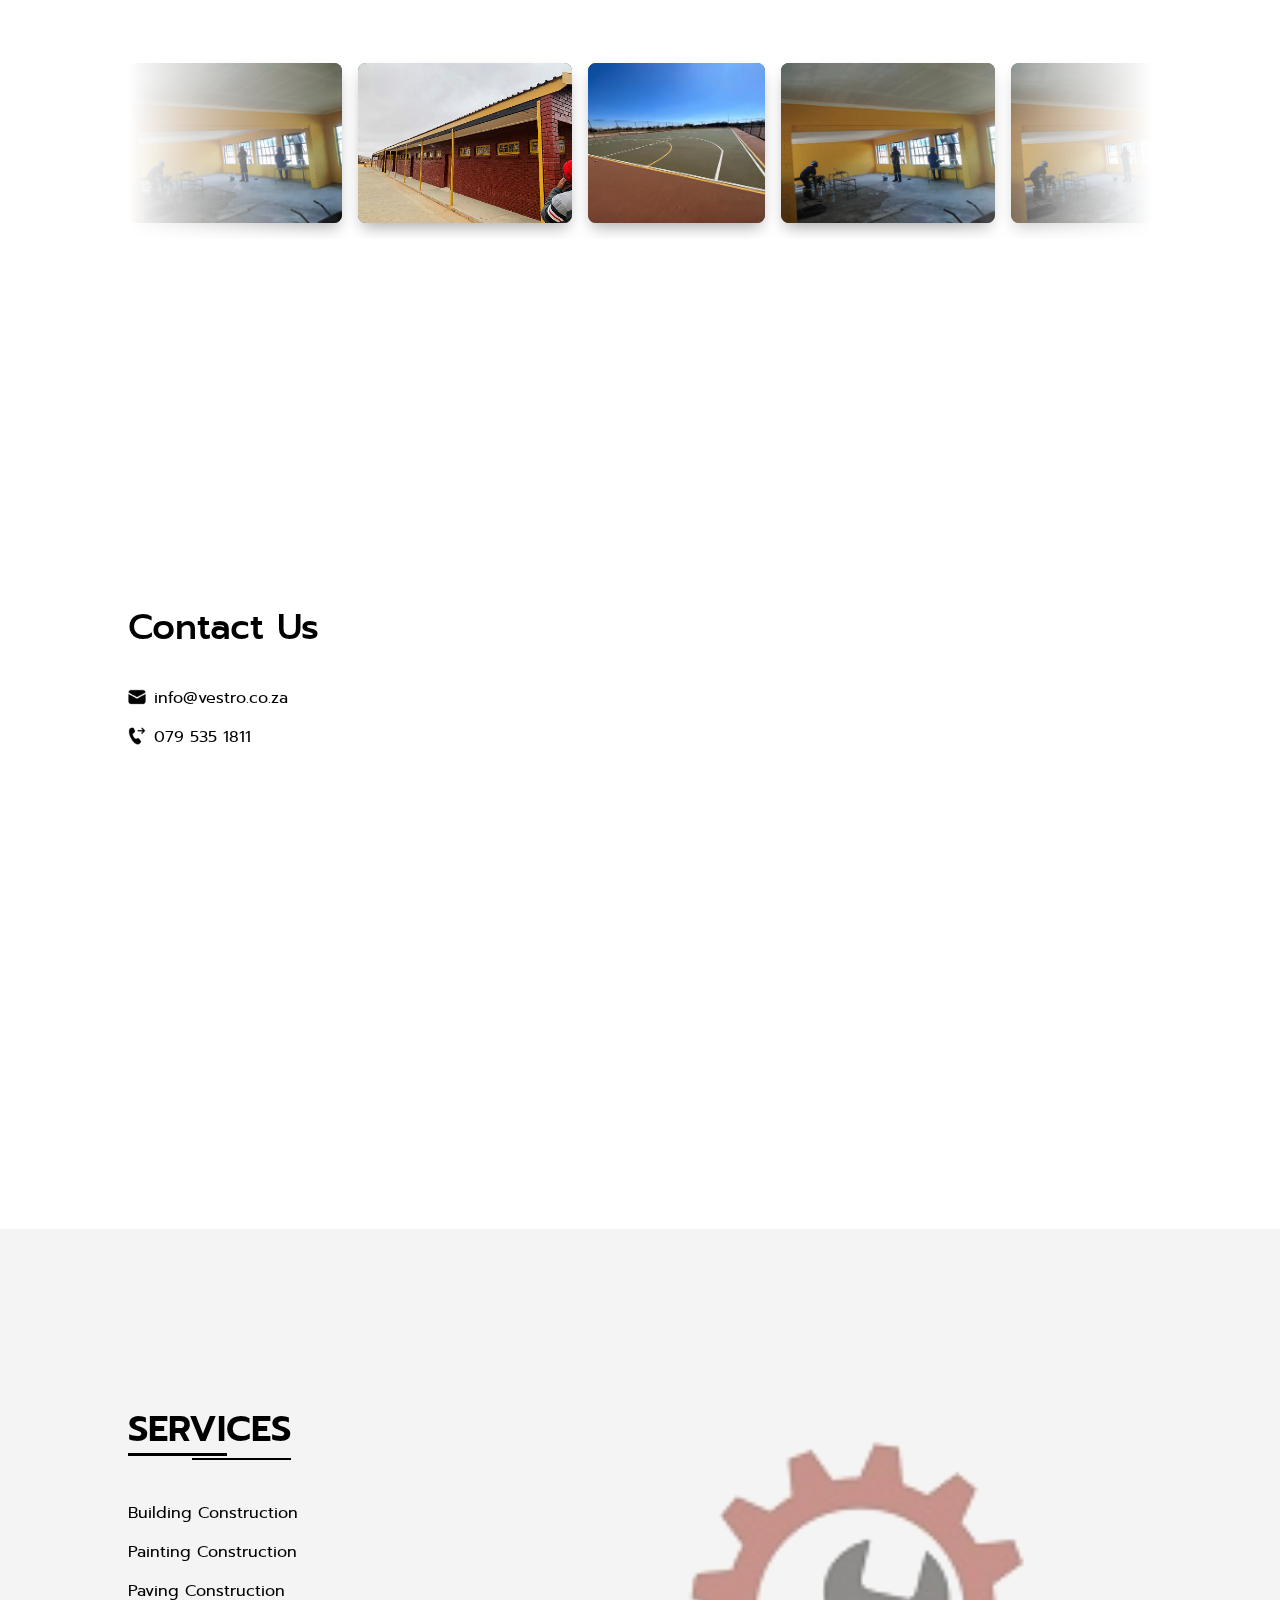
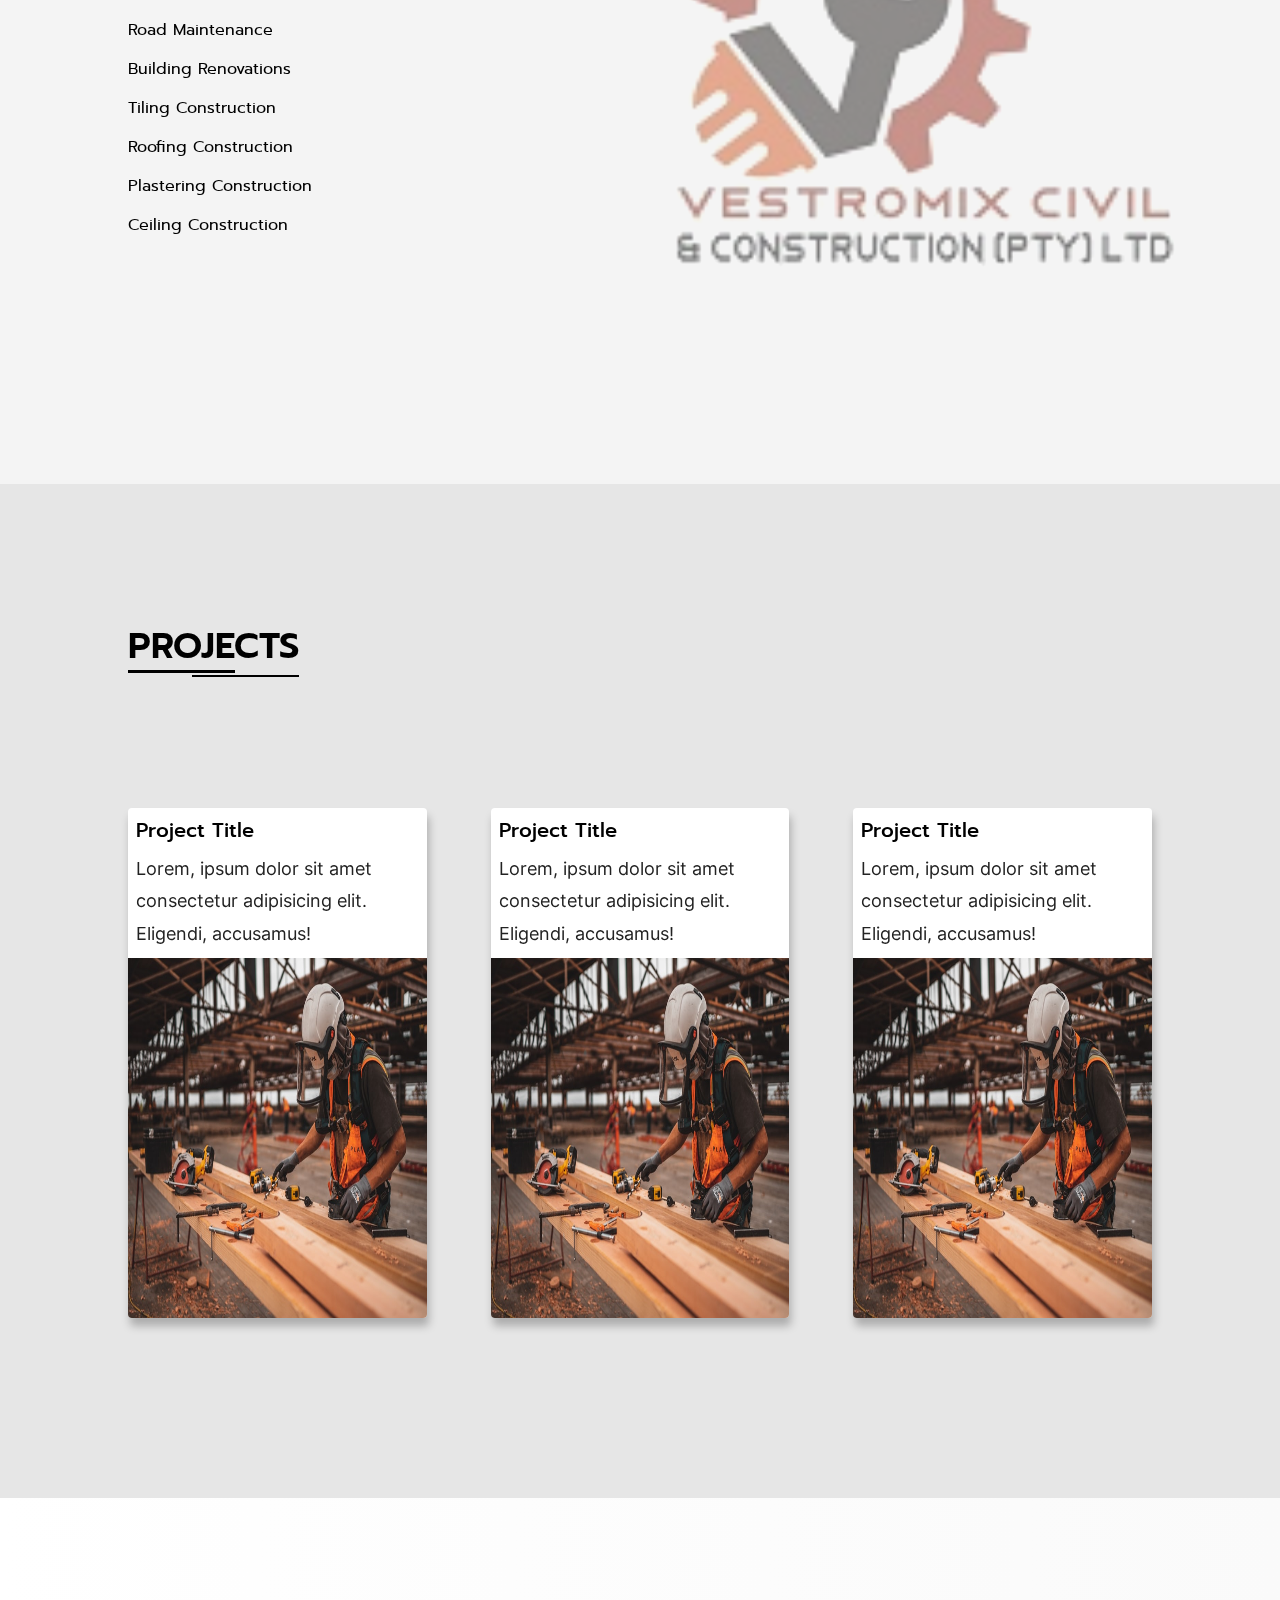
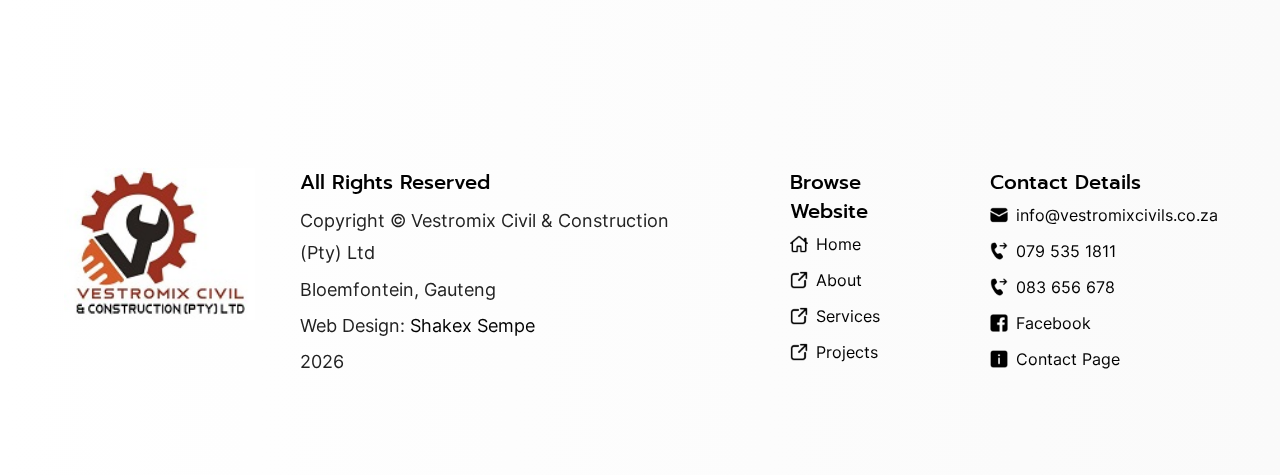
==== commit a2ec693a: "scroller" ====
--- a/index.html
+++ b/index.html
@@ -25,7 +25,7 @@
     <link rel="preload" href="img/work.jpg" as="image" fetchpriority="high">
     <link rel="preload" href="img/hero-mobile-web.webp" as="image" fetchpriority="high">
     <link rel="preload" href="img/hero_400.jpg" as="image" media="(max-width: 450px)">
-    <link rel="preload" href="img/hero_800.jpg" as="image" media="(min-width: 450.1px)"> -->
+    <link rel="preload" href="img/vestro-work.bmp" width="450" height="336" as="iVestro workmage" media="(min-width: 450.1px)"> -->
     
     <!-- STYLESHEET -->
     <link rel="stylesheet" href="css/style.css">
@@ -222,8 +222,39 @@
                         <a href="pages/about.html#main" title="about page">read more..</a>
                     </p>
                 </article>
-
+                
+                
             </section>
+            
+            <!-- SCROLLER -->
+            <div class="scroller-container">
+            
+                <!-- <h3 class="scroller-title">our latest projects</h3> -->
+
+                <div class="scroller" data-direction="right" data-speed="slow">
+
+                <ul class="tag-list scroller__inner img-list">
+                    <li>
+                        <img src="img/vestro-work.bmp" width="450" height="336" alt="Tsatsi School: Renovations to school and 1x Learner’s toilet Block">
+                    </li>
+
+                    <li>
+                        <img src="img/vestro-work-2.bmp" width="400" height="300" alt="REFURBISHMENT OF SCHOOL: QHOLAQHWE INTERMEDIATE">
+                    </li>
+                    
+                    <li>
+                        <img src="img/vestro-work-3.bmp" width="400" height="361" alt="Nala Local Municipality: Construction of multi-purpose courts">
+                    </li>
+
+                    <li>
+                        <img src="img/vestro-work.bmp" width="450" height="336" alt="Vestro work">
+                    </li>
+
+                </ul>
+        
+                </div>
+        
+            </div>
 
             <!-- CTA SECTION -->
             <div class="cta-section">
--- a/css/style.css
+++ b/css/style.css
@@ -606,6 +606,84 @@
   transition: 0.25s;
 }
 
+.tag-list {
+  list-style: none;
+}
+.tag-list li {
+  padding: 1rem;
+  background: #485563;
+  border-radius: 0.5rem;
+  box-shadow: 0 0.5rem 1rem -0.25rem #0005;
+  font-size: 0.95rem;
+  font-size: clamp(.95rem, 2vw, 1rem);
+}
+.tag-list.img-list li {
+  padding: 0;
+  overflow: hidden;
+}
+
+.scroller-container {
+  padding: 0 5vw 5vh;
+}
+@media (min-width: 768px) {
+  .scroller-container {
+    padding: 20vh 10vw;
+  }
+}
+.scroller-container .scroller-title {
+  margin-bottom: 5vh;
+  font-size: clamp(1.5rem, 4vw, 2rem);
+}
+
+.scroller {
+  max-width: 100%;
+  margin: 0 auto;
+  z-index: -10;
+}
+.scroller .scroller__inner {
+  display: flex;
+  flex-wrap: wrap;
+  gap: 1rem;
+  padding-block: 1rem;
+}
+.scroller .scroller__inner img {
+  display: block;
+  width: 100%;
+  height: 8rem;
+}
+@media (min-width: 768px) {
+  .scroller .scroller__inner img {
+    height: 10rem;
+  }
+}
+.scroller[data-animated=true] {
+  overflow: hidden;
+  -webkit-mask: linear-gradient(90deg, transparent, white 30%, white 70%, transparent);
+  mask: linear-gradient(90deg, transparent, white 20%, white 80%, transparent);
+}
+.scroller[data-animated=true] .scroller__inner {
+  width: max-content;
+  flex-wrap: nowrap;
+  animation: scroll var(--_animation-duration, 40s) var(--_animation-direction, forwards) linear infinite;
+}
+.scroller[data-direction=left] {
+  --_animation-direction: forwards;
+}
+.scroller[data-direction=right] {
+  --_animation-direction: reverse;
+}
+.scroller[data-speed=slow] {
+  --_animation-duration: 60s;
+}
+.scroller[data-speed=fast] {
+  --_animation-duration: 20s;
+}
+
+@keyframes scroll {
+  to {
+    transform: translate(calc(-50% - 0.5rem));
+  }
+}
 .toggle {
   font-size: 20px;
   height: 1rem;
@@ -766,11 +844,13 @@
 .about {
   position: relative;
   isolation: isolate;
+  min-height: 50vh;
 }
 @media (prefers-color-scheme: dark) {
   .about {
     background-color: #000;
     color: #f4f4f4;
+    min-height: 70vh;
   }
 }
 @media (min-width: 820px) {
@@ -2139,7 +2219,7 @@
   transform: translateY(-50%);
   height: 50vh;
   width: 50vw;
-  background-image: url("../../img/vestro-logo.jpg");
+  background-image: url("../img/vestro-logo.jpg");
   background-repeat: no-repeat;
   background-size: cover;
   z-index: -1;
--- a/css/style.css
+++ b/css/style.css
@@ -606,6 +606,84 @@
   transition: 0.25s;
 }
 
+.tag-list {
+  list-style: none;
+}
+.tag-list li {
+  padding: 1rem;
+  background: #485563;
+  border-radius: 0.5rem;
+  box-shadow: 0 0.5rem 1rem -0.25rem #0005;
+  font-size: 0.95rem;
+  font-size: clamp(.95rem, 2vw, 1rem);
+}
+.tag-list.img-list li {
+  padding: 0;
+  overflow: hidden;
+}
+
+.scroller-container {
+  padding: 0 5vw 5vh;
+}
+@media (min-width: 768px) {
+  .scroller-container {
+    padding: 20vh 10vw;
+  }
+}
+.scroller-container .scroller-title {
+  margin-bottom: 5vh;
+  font-size: clamp(1.5rem, 4vw, 2rem);
+}
+
+.scroller {
+  max-width: 100%;
+  margin: 0 auto;
+  z-index: -10;
+}
+.scroller .scroller__inner {
+  display: flex;
+  flex-wrap: wrap;
+  gap: 1rem;
+  padding-block: 1rem;
+}
+.scroller .scroller__inner img {
+  display: block;
+  width: 100%;
+  height: 8rem;
+}
+@media (min-width: 768px) {
+  .scroller .scroller__inner img {
+    height: 10rem;
+  }
+}
+.scroller[data-animated=true] {
+  overflow: hidden;
+  -webkit-mask: linear-gradient(90deg, transparent, white 30%, white 70%, transparent);
+  mask: linear-gradient(90deg, transparent, white 20%, white 80%, transparent);
+}
+.scroller[data-animated=true] .scroller__inner {
+  width: max-content;
+  flex-wrap: nowrap;
+  animation: scroll var(--_animation-duration, 40s) var(--_animation-direction, forwards) linear infinite;
+}
+.scroller[data-direction=left] {
+  --_animation-direction: forwards;
+}
+.scroller[data-direction=right] {
+  --_animation-direction: reverse;
+}
+.scroller[data-speed=slow] {
+  --_animation-duration: 60s;
+}
+.scroller[data-speed=fast] {
+  --_animation-duration: 20s;
+}
+
+@keyframes scroll {
+  to {
+    transform: translate(calc(-50% - 0.5rem));
+  }
+}
 .toggle {
   font-size: 20px;
   height: 1rem;
@@ -766,11 +844,13 @@
 .about {
   position: relative;
   isolation: isolate;
+  min-height: 50vh;
 }
 @media (prefers-color-scheme: dark) {
   .about {
     background-color: #000;
     color: #f4f4f4;
+    min-height: 70vh;
   }
 }
 @media (min-width: 820px) {
@@ -2139,7 +2219,7 @@
   transform: translateY(-50%);
   height: 50vh;
   width: 50vw;
-  background-image: url("../../img/vestro-logo.jpg");
+  background-image: url("../img/vestro-logo.jpg");
   background-repeat: no-repeat;
   background-size: cover;
   z-index: -1;
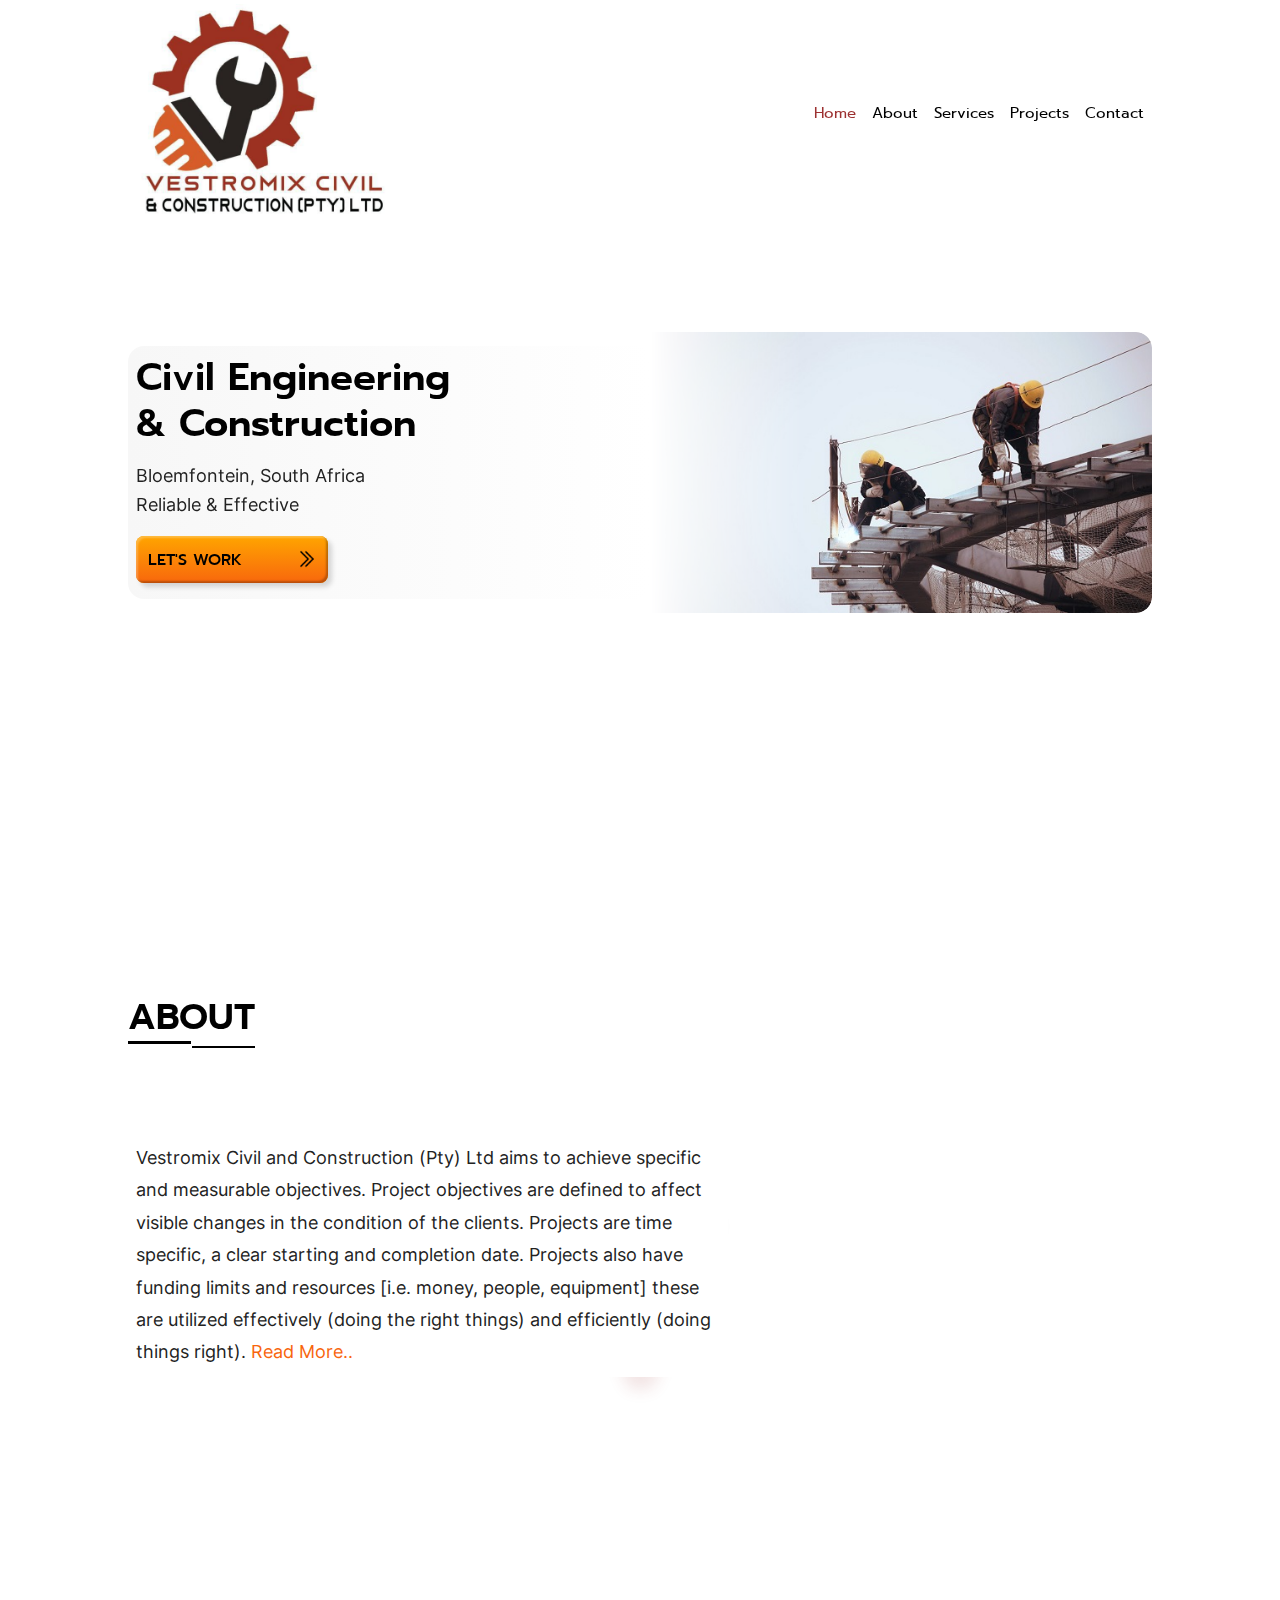
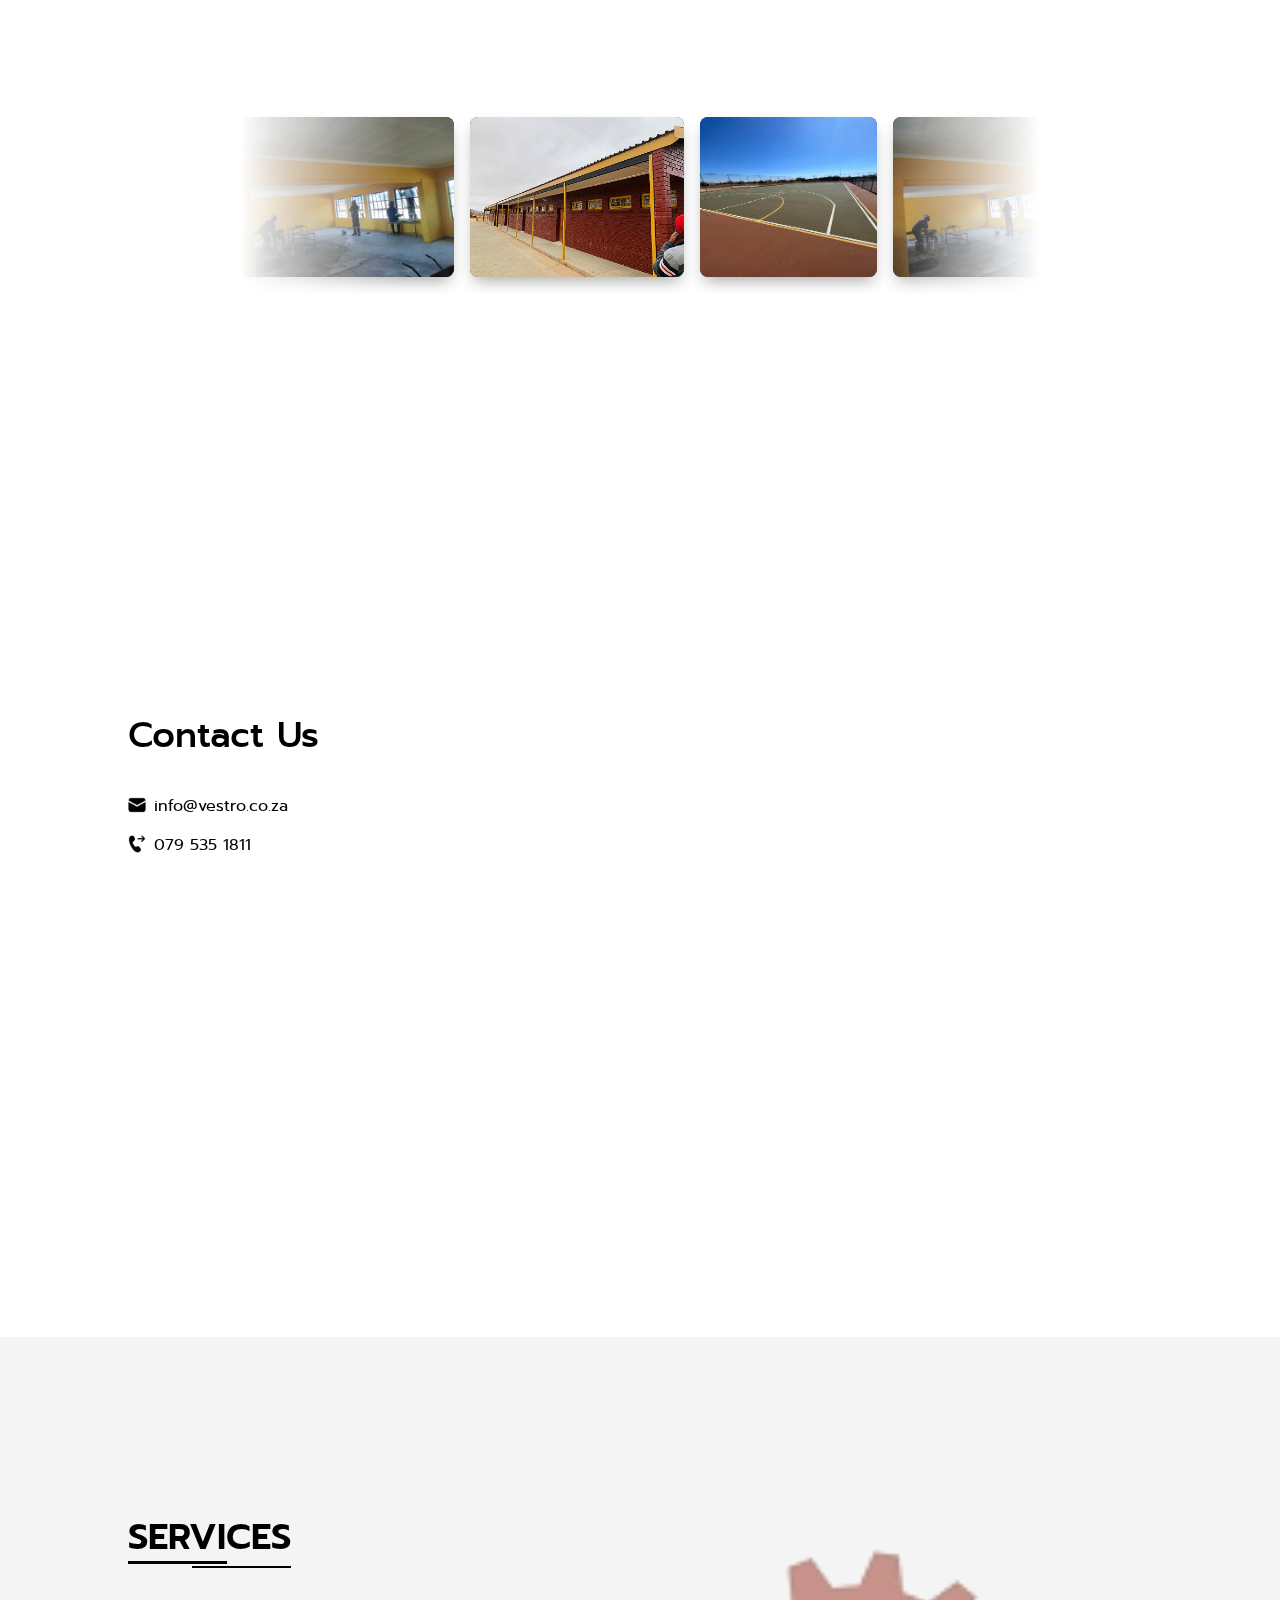
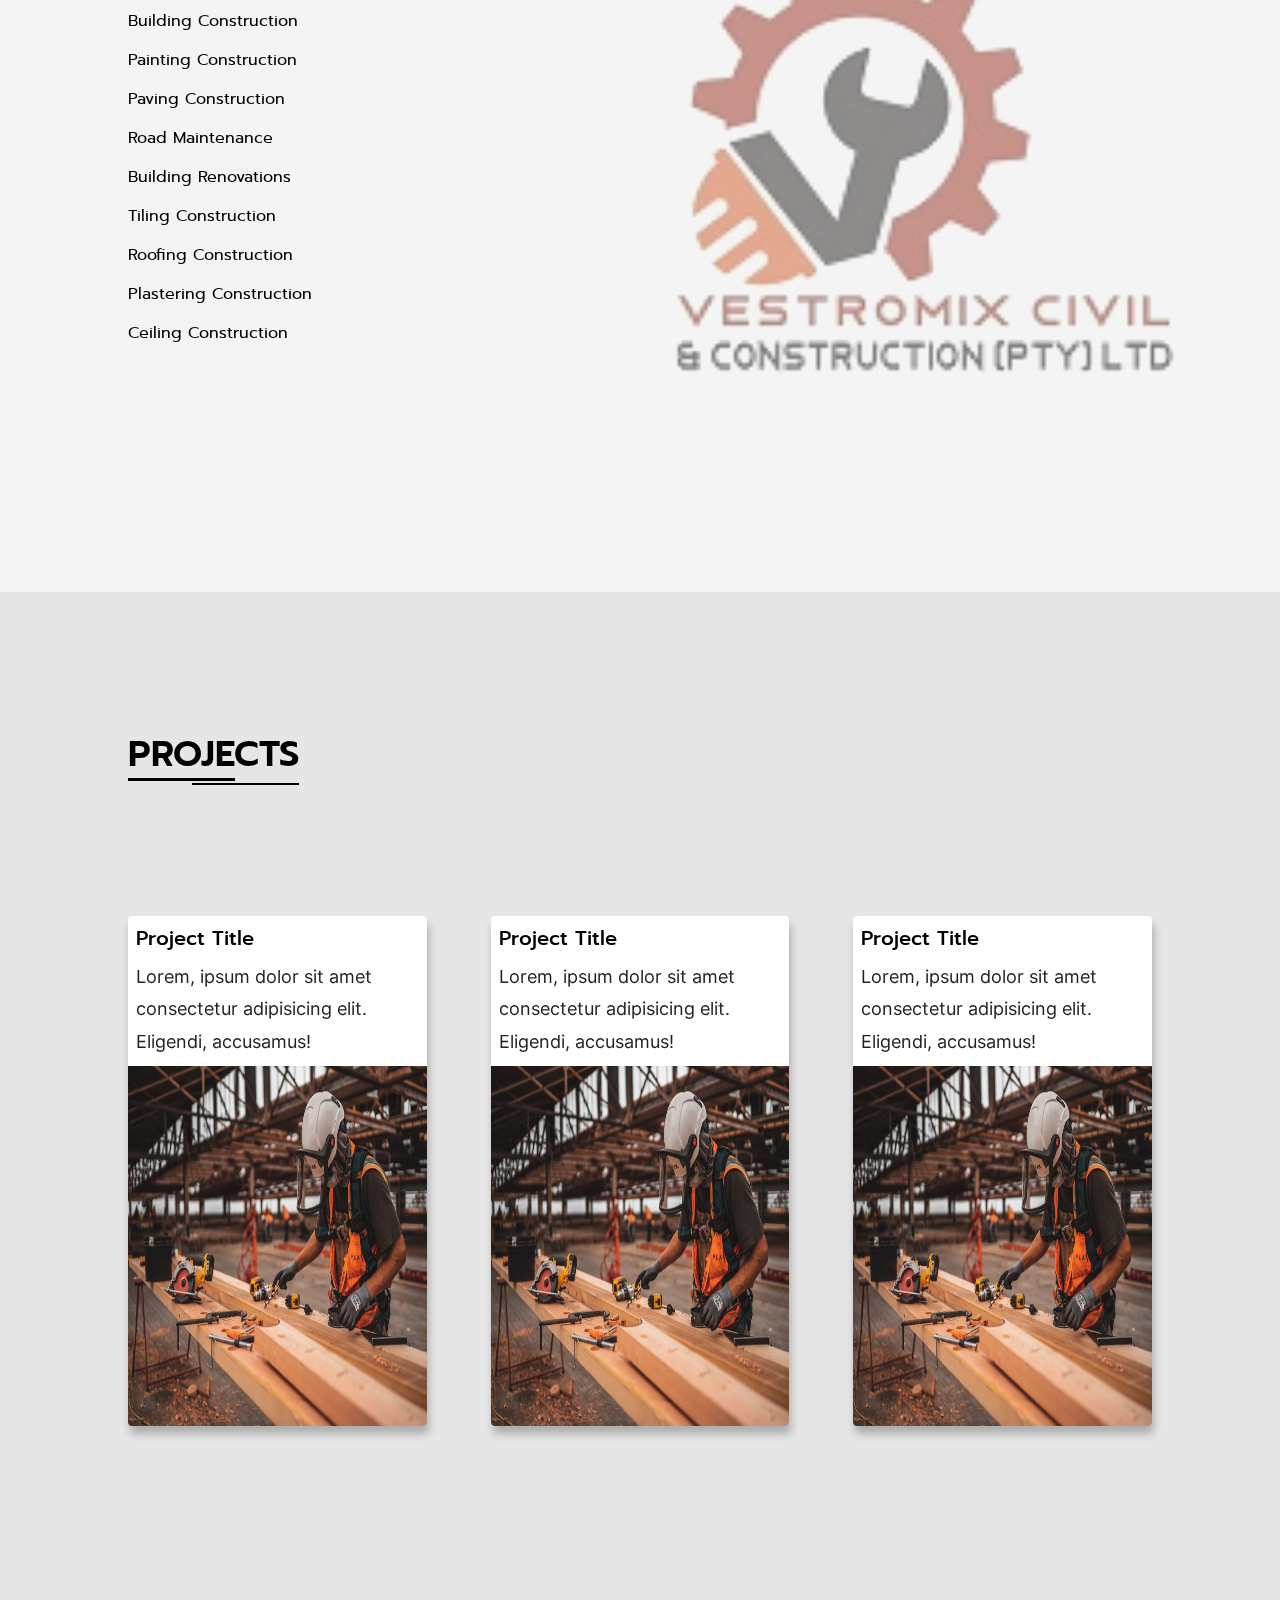
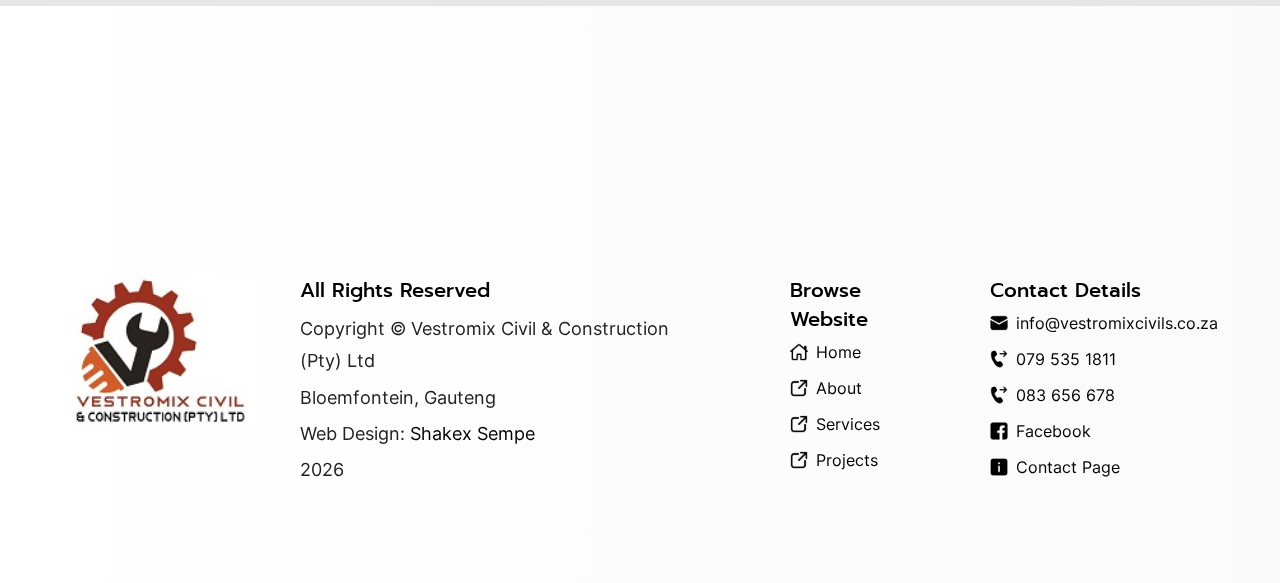
==== commit 422e0f87: "og image tag" ====
--- a/index.html
+++ b/index.html
@@ -7,7 +7,7 @@
     <!-- META THEME COLOR -->
     <meta name="theme-color" content="#000000">
     <!-- META OG IMAGE -->
-    <meta name="image" property="og:image" content="">
+    <meta name="image" property="og:image" content="https://vestro.netlify.app/img/vestro-screenshot.png">
     <!-- TITLE -->
     <title>Civil Engineering & Construction </title>
     <!-- META DESCRIPTION -->
--- a/css/style.css
+++ b/css/style.css
@@ -627,7 +627,7 @@
 }
 @media (min-width: 768px) {
   .scroller-container {
-    padding: 20vh 10vw;
+    padding: 26vh 10vw;
   }
 }
 .scroller-container .scroller-title {
@@ -637,6 +637,7 @@
 
 .scroller {
   max-width: 100%;
+  max-width: 800px;
   margin: 0 auto;
   z-index: -10;
 }
--- a/css/style.css
+++ b/css/style.css
@@ -627,7 +627,7 @@
 }
 @media (min-width: 768px) {
   .scroller-container {
-    padding: 20vh 10vw;
+    padding: 26vh 10vw;
   }
 }
 .scroller-container .scroller-title {
@@ -637,6 +637,7 @@
 
 .scroller {
   max-width: 100%;
+  max-width: 800px;
   margin: 0 auto;
   z-index: -10;
 }
